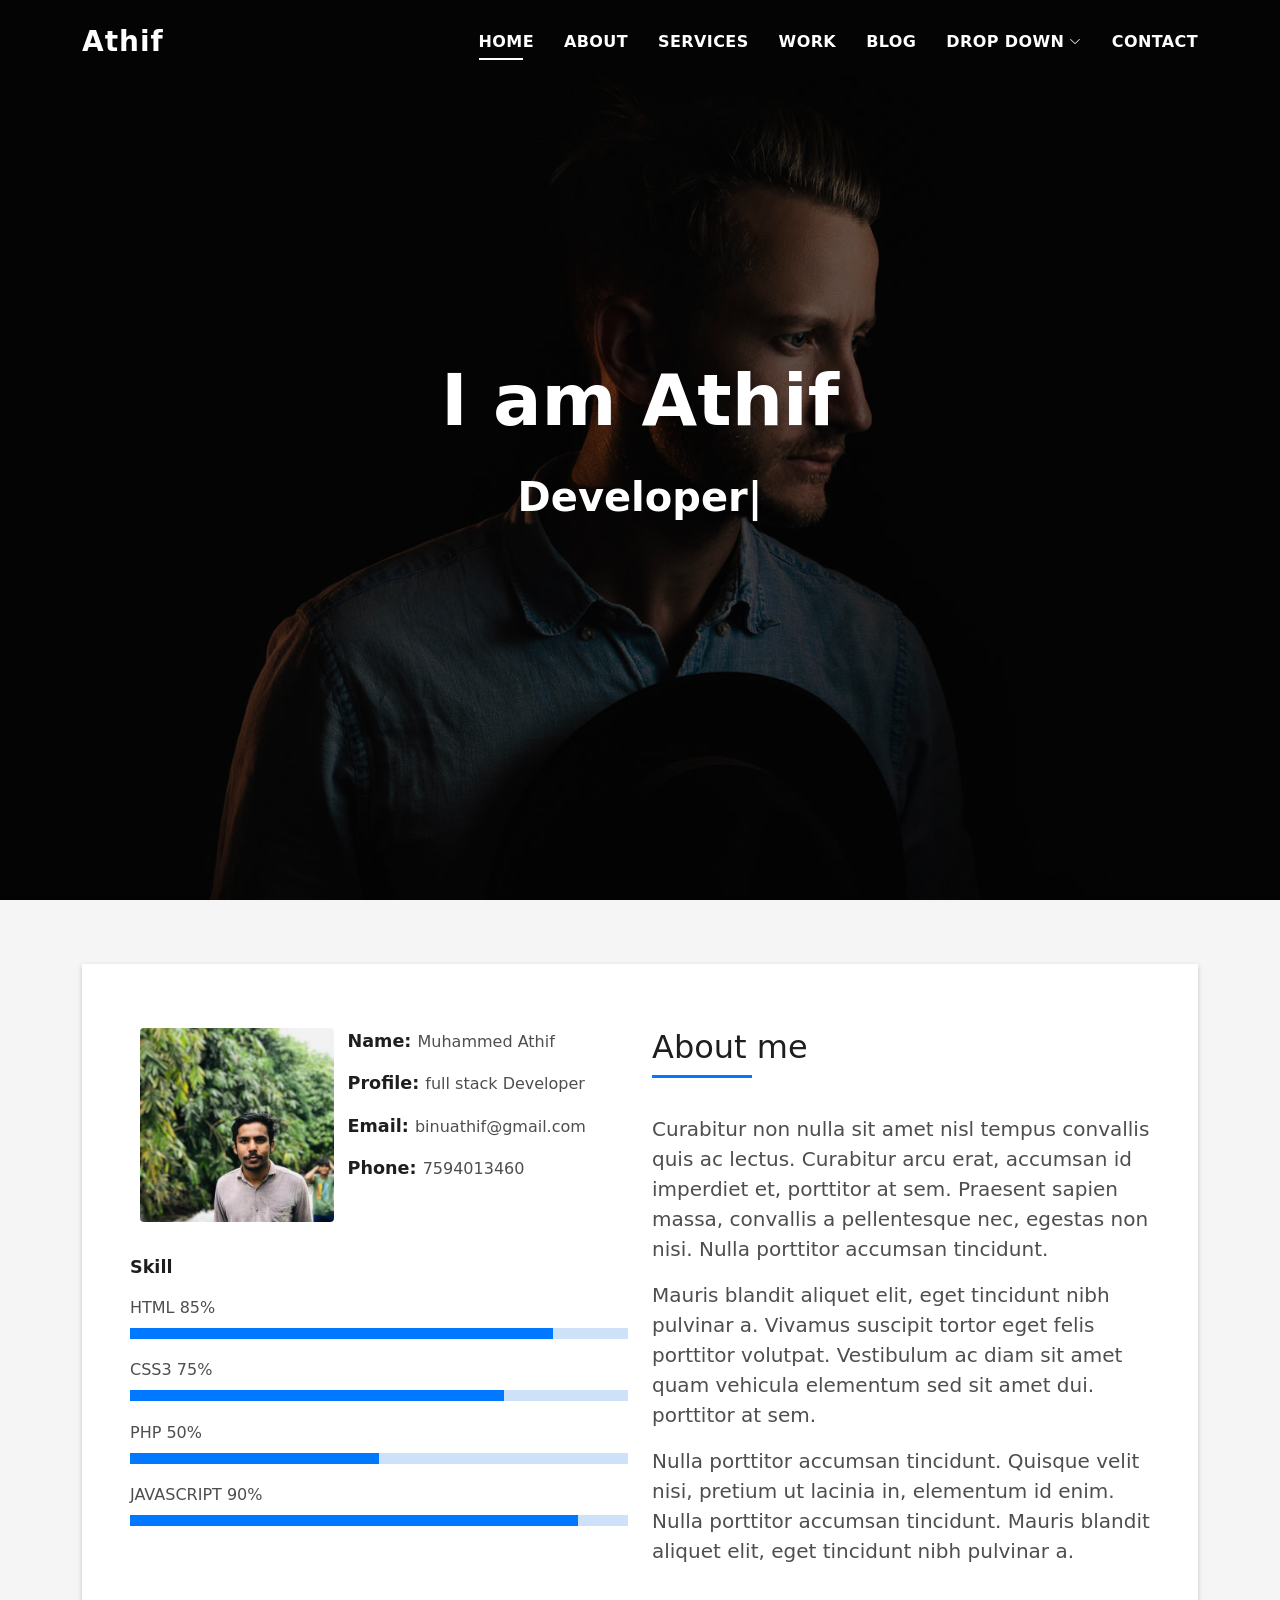
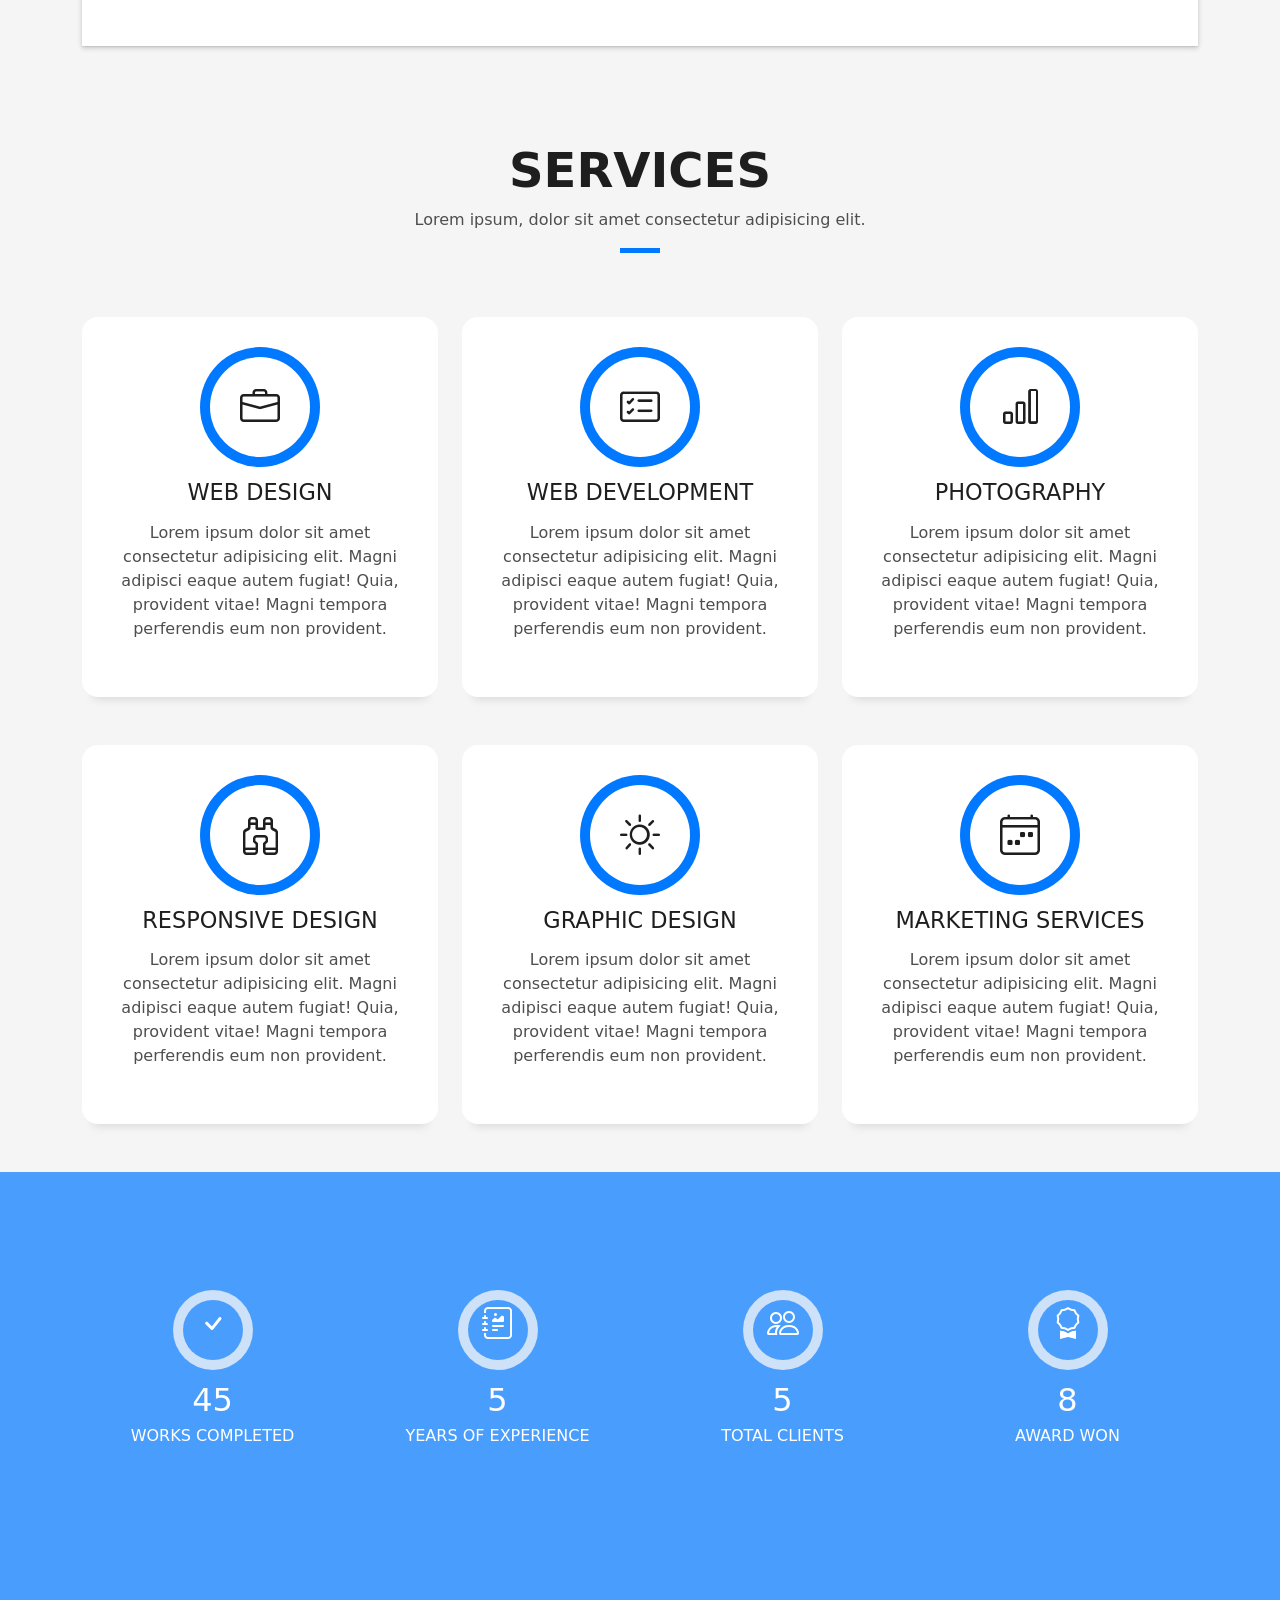
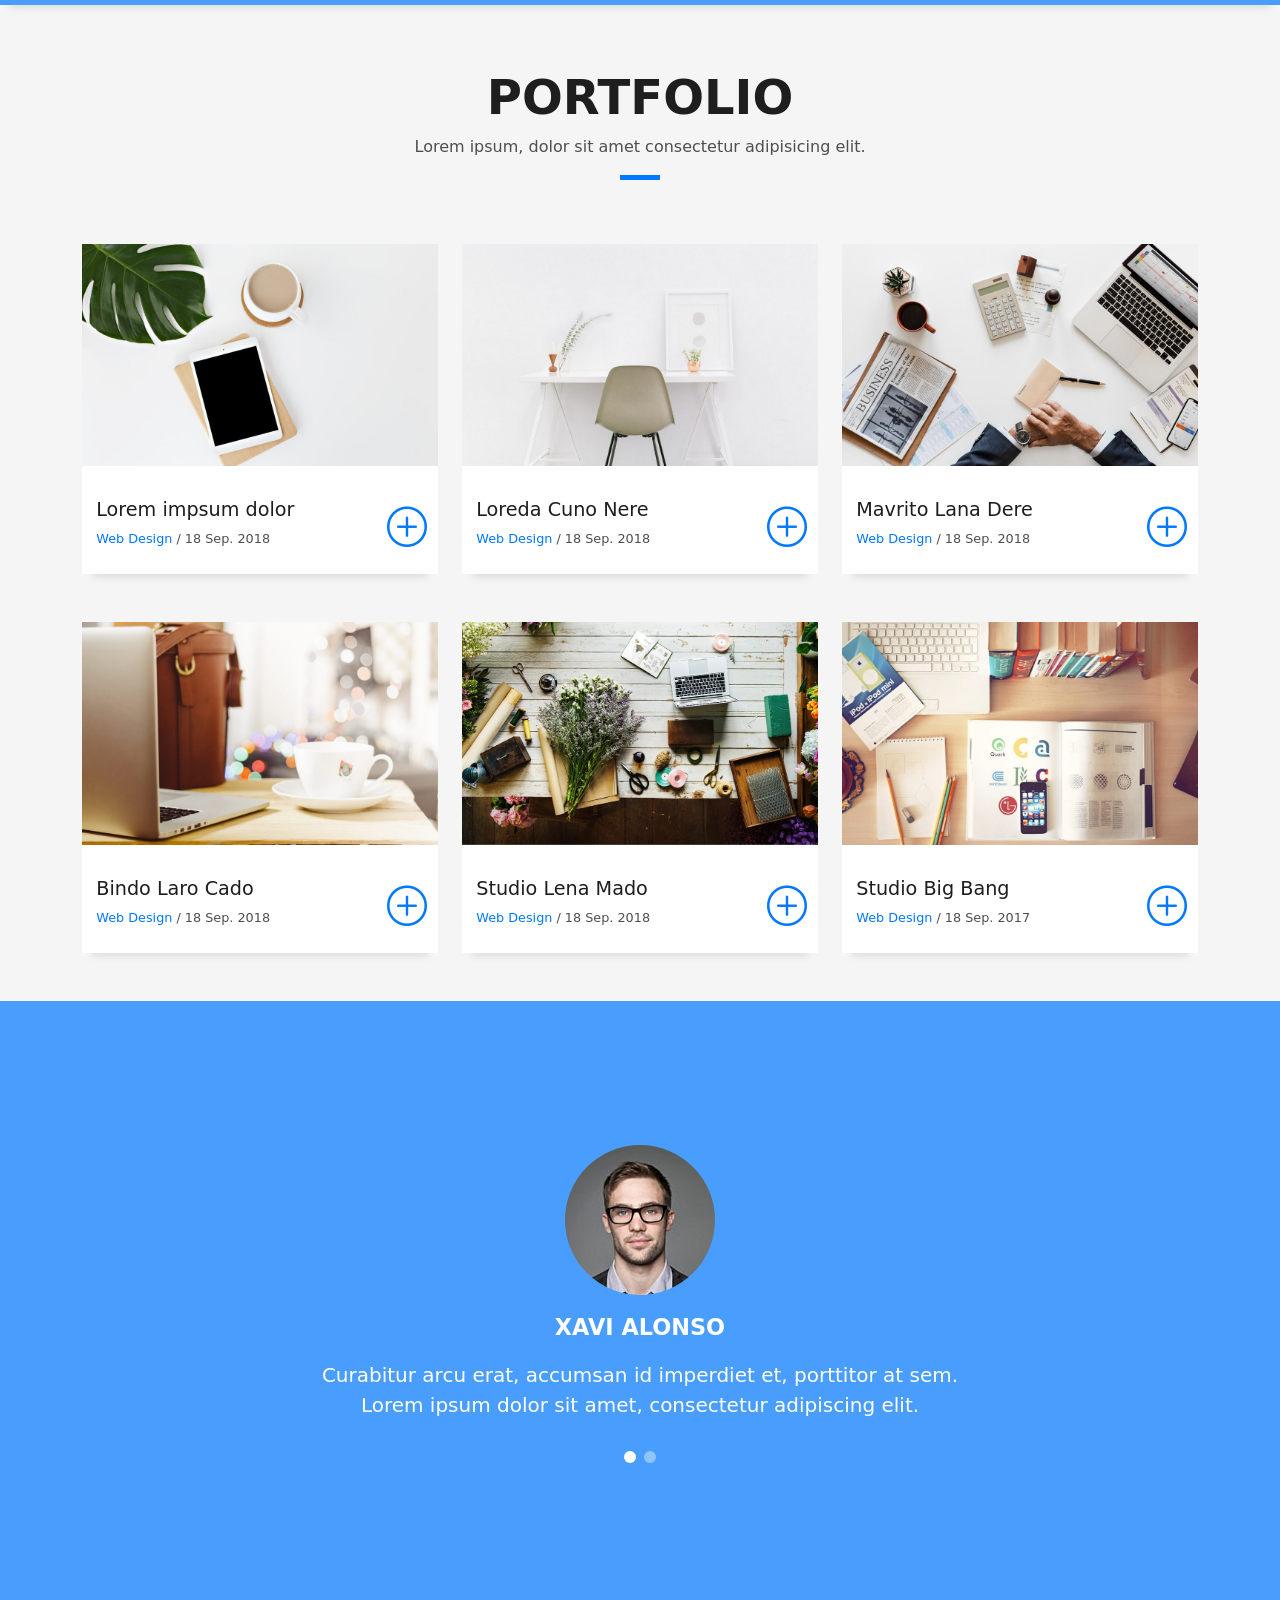
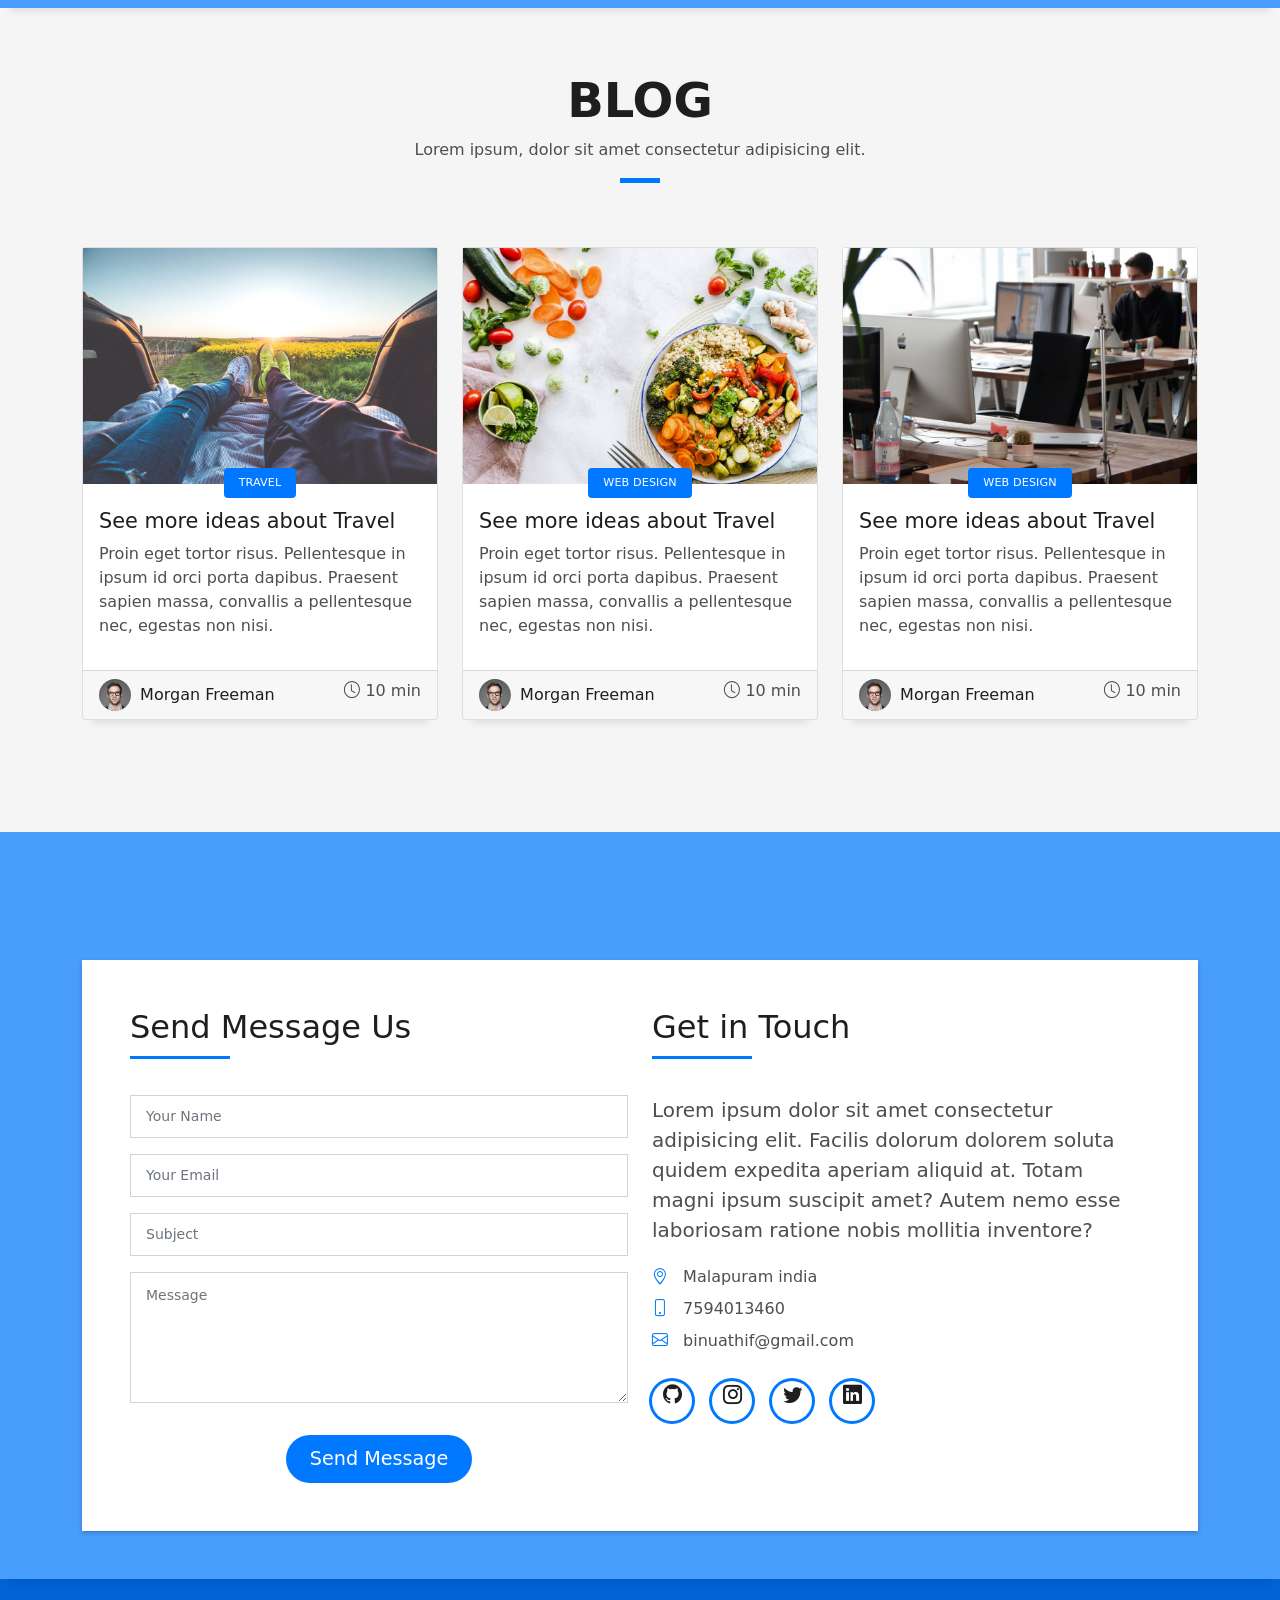
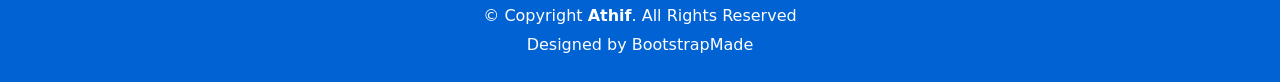
==== index.html @ fdb8916b "text changing" ====
<!DOCTYPE html>
<html lang="en">

<head>
  <meta charset="utf-8">
  <meta content="width=device-width, initial-scale=1.0" name="viewport">

  <title>Muhammed Athif</title>
  <meta content="" name="description">
  <meta content="" name="keywords">

  <!-- Favicons -->
  <link href="assets/img/favicon.png" rel="icon">
  <link href="assets/img/apple-touch-icon.png" rel="apple-touch-icon">

  <!-- Vendor CSS Files -->
  <link href="assets/vendor/bootstrap/css/bootstrap.min.css" rel="stylesheet">
  <link href="assets/vendor/bootstrap-icons/bootstrap-icons.css" rel="stylesheet">
  <link href="assets/vendor/glightbox/css/glightbox.min.css" rel="stylesheet">
  <link href="assets/vendor/swiper/swiper-bundle.min.css" rel="stylesheet">

  <!-- Template Main CSS File -->
  <link href="assets/css/style.css" rel="stylesheet">

  <!-- =======================================================
  * Template Name: DevFolio - v4.5.0
  * Template URL: https://bootstrapmade.com/devfolio-bootstrap-portfolio-html-template/
  * Author: BootstrapMade.com
  * License: https://bootstrapmade.com/license/
  ======================================================== -->
</head>

<body>

  <!-- ======= Header ======= -->
  <header id="header" class="fixed-top">
    <div class="container d-flex align-items-center justify-content-between">

      <h1 class="logo"><a href="index.html">Athif</a></h1>
      <!-- Uncomment below if you prefer to use an image logo -->
      <!-- <a href="index.html" class="logo"><img src="assets/img/logo.png" alt="" class="img-fluid"></a>-->

      <nav id="navbar" class="navbar">
        <ul>
          <li><a class="nav-link scrollto active" href="#hero">Home</a></li>
          <li><a class="nav-link scrollto" href="#about">About</a></li>
          <li><a class="nav-link scrollto" href="#services">Services</a></li>
          <li><a class="nav-link scrollto " href="#work">Work</a></li>
          <li><a class="nav-link scrollto " href="#blog">Blog</a></li>
          <li class="dropdown"><a href="#"><span>Drop Down</span> <i class="bi bi-chevron-down"></i></a>
            <ul>
              <li><a href="#">Drop Down 1</a></li>
              <li class="dropdown"><a href="#"><span>Deep Drop Down</span> <i class="bi bi-chevron-right"></i></a>
                <ul>
                  <li><a href="#">Deep Drop Down 1</a></li>
                  <li><a href="#">Deep Drop Down 2</a></li>
                  <li><a href="#">Deep Drop Down 3</a></li>
                  <li><a href="#">Deep Drop Down 4</a></li>
                  <li><a href="#">Deep Drop Down 5</a></li>
                </ul>
              </li>
              <li><a href="#">Drop Down 2</a></li>
              <li><a href="#">Drop Down 3</a></li>
              <li><a href="#">Drop Down 4</a></li>
            </ul>
          </li>
          <li><a class="nav-link scrollto" href="#contact">Contact</a></li>
        </ul>
        <i class="bi bi-list mobile-nav-toggle"></i>
      </nav><!-- .navbar -->

    </div>
  </header><!-- End Header -->

  <!-- ======= Hero Section ======= -->
  <div id="hero" class="hero route bg-image" style="background-image: url(assets/img/hero-bg.jpg)">
    <div class="overlay-itro"></div>
    <div class="hero-content display-table">
      <div class="table-cell">
        <div class="container">
          <!--<p class="display-6 color-d">Hello, world!</p>-->
          <h1 class="hero-title mb-4">I am Athif</h1>
          <p class="hero-subtitle"><span class="typed" data-typed-items="Developer, creative thinking, Freelancer,startup"></span></p>
          <!-- <p class="pt-3"><a class="btn btn-primary btn js-scroll px-4" href="#about" role="button">Learn More</a></p> -->
        </div>
      </div>
    </div>
  </div><!-- End Hero Section -->

  <main id="main">

    <!-- ======= About Section ======= -->
    <section id="about" class="about-mf sect-pt4 route">
      <div class="container">
        <div class="row">
          <div class="col-sm-12">
            <div class="box-shadow-full">
              <div class="row">
                <div class="col-md-6">
                  <div class="row">
                    <div class="col-sm-6 col-md-5">
                      <div class="about-img">
                        <img src="athif.jfif" class="img-fluid rounded b-shadow-a" alt="">
                      </div>
                    </div>
                    <div class="col-sm-6 col-md-7">
                      <div class="about-info">
                        <p><span class="title-s">Name: </span> <span>Muhammed Athif</span></p>
                        <p><span class="title-s">Profile: </span> <span>full stack Developer</span></p>
                        <p><span class="title-s">Email: </span> <span>binuathif@gmail.com</span></p>
                        <p><span class="title-s">Phone: </span> <span>7594013460</span></p>
                      </div>
                    </div>
                  </div>
                  <div class="skill-mf">
                    <p class="title-s">Skill</p>
                    <span>HTML</span> <span class="pull-right">85%</span>
                    <div class="progress">
                      <div class="progress-bar" role="progressbar" style="width: 85%;" aria-valuenow="85" aria-valuemin="0" aria-valuemax="100"></div>
                    </div>
                    <span>CSS3</span> <span class="pull-right">75%</span>
                    <div class="progress">
                      <div class="progress-bar" role="progressbar" style="width: 75%" aria-valuenow="75" aria-valuemin="0" aria-valuemax="100"></div>
                    </div>
                    <span>PHP</span> <span class="pull-right">50%</span>
                    <div class="progress">
                      <div class="progress-bar" role="progressbar" style="width: 50%" aria-valuenow="50" aria-valuemin="0" aria-valuemax="100"></div>
                    </div>
                    <span>JAVASCRIPT</span> <span class="pull-right">90%</span>
                    <div class="progress">
                      <div class="progress-bar" role="progressbar" style="width: 90%" aria-valuenow="90" aria-valuemin="0" aria-valuemax="100"></div>
                    </div>
                  </div>
                </div>
                <div class="col-md-6">
                  <div class="about-me pt-4 pt-md-0">
                    <div class="title-box-2">
                      <h5 class="title-left">
                        About me
                      </h5>
                    </div>
                    <p class="lead">
                      Curabitur non nulla sit amet nisl tempus convallis quis ac lectus. Curabitur arcu erat, accumsan id
                      imperdiet et, porttitor
                      at sem. Praesent sapien massa, convallis a pellentesque nec, egestas non nisi. Nulla
                      porttitor accumsan tincidunt.
                    </p>
                    <p class="lead">
                      Mauris blandit aliquet elit, eget tincidunt nibh pulvinar a. Vivamus suscipit tortor eget felis
                      porttitor volutpat. Vestibulum
                      ac diam sit amet quam vehicula elementum sed sit amet dui. porttitor at sem.
                    </p>
                    <p class="lead">
                      Nulla porttitor accumsan tincidunt. Quisque velit nisi, pretium ut lacinia in, elementum id enim.
                      Nulla porttitor accumsan
                      tincidunt. Mauris blandit aliquet elit, eget tincidunt nibh pulvinar a.
                    </p>
                  </div>
                </div>
              </div>
            </div>
          </div>
        </div>
      </div>
    </section><!-- End About Section -->

    <!-- ======= Services Section ======= -->
    <section id="services" class="services-mf pt-5 route">
      <div class="container">
        <div class="row">
          <div class="col-sm-12">
            <div class="title-box text-center">
              <h3 class="title-a">
                Services
              </h3>
              <p class="subtitle-a">
                Lorem ipsum, dolor sit amet consectetur adipisicing elit.
              </p>
              <div class="line-mf"></div>
            </div>
          </div>
        </div>
        <div class="row">
          <div class="col-md-4">
            <div class="service-box">
              <div class="service-ico">
                <span class="ico-circle"><i class="bi bi-briefcase"></i></span>
              </div>
              <div class="service-content">
                <h2 class="s-title">Web Design</h2>
                <p class="s-description text-center">
                  Lorem ipsum dolor sit amet consectetur adipisicing elit. Magni adipisci eaque autem fugiat! Quia,
                  provident vitae! Magni
                  tempora perferendis eum non provident.
                </p>
              </div>
            </div>
          </div>
          <div class="col-md-4">
            <div class="service-box">
              <div class="service-ico">
                <span class="ico-circle"><i class="bi bi-card-checklist"></i></span>
              </div>
              <div class="service-content">
                <h2 class="s-title">Web Development</h2>
                <p class="s-description text-center">
                  Lorem ipsum dolor sit amet consectetur adipisicing elit. Magni adipisci eaque autem fugiat! Quia,
                  provident vitae! Magni
                  tempora perferendis eum non provident.
                </p>
              </div>
            </div>
          </div>
          <div class="col-md-4">
            <div class="service-box">
              <div class="service-ico">
                <span class="ico-circle"><i class="bi bi-bar-chart"></i></span>
              </div>
              <div class="service-content">
                <h2 class="s-title">Photography</h2>
                <p class="s-description text-center">
                  Lorem ipsum dolor sit amet consectetur adipisicing elit. Magni adipisci eaque autem fugiat! Quia,
                  provident vitae! Magni
                  tempora perferendis eum non provident.
                </p>
              </div>
            </div>
          </div>
          <div class="col-md-4">
            <div class="service-box">
              <div class="service-ico">
                <span class="ico-circle"><i class="bi bi-binoculars"></i></span>
              </div>
              <div class="service-content">
                <h2 class="s-title">Responsive Design</h2>
                <p class="s-description text-center">
                  Lorem ipsum dolor sit amet consectetur adipisicing elit. Magni adipisci eaque autem fugiat! Quia,
                  provident vitae! Magni
                  tempora perferendis eum non provident.
                </p>
              </div>
            </div>
          </div>
          <div class="col-md-4">
            <div class="service-box">
              <div class="service-ico">
                <span class="ico-circle"><i class="bi bi-brightness-high"></i></span>
              </div>
              <div class="service-content">
                <h2 class="s-title">Graphic Design</h2>
                <p class="s-description text-center">
                  Lorem ipsum dolor sit amet consectetur adipisicing elit. Magni adipisci eaque autem fugiat! Quia,
                  provident vitae! Magni
                  tempora perferendis eum non provident.
                </p>
              </div>
            </div>
          </div>
          <div class="col-md-4">
            <div class="service-box">
              <div class="service-ico">
                <span class="ico-circle"><i class="bi bi-calendar4-week"></i></span>
              </div>
              <div class="service-content">
                <h2 class="s-title">Marketing Services</h2>
                <p class="s-description text-center">
                  Lorem ipsum dolor sit amet consectetur adipisicing elit. Magni adipisci eaque autem fugiat! Quia,
                  provident vitae! Magni
                  tempora perferendis eum non provident.
                </p>
              </div>
            </div>
          </div>
        </div>
      </div>
    </section><!-- End Services Section -->

    <!-- ======= Counter Section ======= -->
    <div class="section-counter paralax-mf bg-image" style="background-image: url(assets/img/counters-bg.jpg)">
      <div class="overlay-mf"></div>
      <div class="container position-relative">
        <div class="row">
          <div class="col-sm-3 col-lg-3">
            <div class="counter-box counter-box pt-4 pt-md-0">
              <div class="counter-ico">
                <span class="ico-circle"><i class="bi bi-check"></i></span>
              </div>
              <div class="counter-num">
                <p data-purecounter-start="0" data-purecounter-end="45" data-purecounter-duration="1" class="counter purecounter"></p>
                <span class="counter-text">WORKS COMPLETED</span>
              </div>
            </div>
          </div>
          <div class="col-sm-3 col-lg-3">
            <div class="counter-box pt-4 pt-md-0">
              <div class="counter-ico">
                <span class="ico-circle"><i class="bi bi-journal-richtext"></i></span>
              </div>
              <div class="counter-num">
                <p data-purecounter-start="0" data-purecounter-end="5" data-purecounter-duration="1" class="counter purecounter"></p>
                <span class="counter-text">YEARS OF EXPERIENCE</span>
              </div>
            </div>
          </div>
          <div class="col-sm-3 col-lg-3">
            <div class="counter-box pt-4 pt-md-0">
              <div class="counter-ico">
                <span class="ico-circle"><i class="bi bi-people"></i></span>
              </div>
              <div class="counter-num">
                <p data-purecounter-start="0" data-purecounter-end="5" data-purecounter-duration="1" class="counter purecounter"></p>
                <span class="counter-text">TOTAL CLIENTS</span>
              </div>
            </div>
          </div>
          <div class="col-sm-3 col-lg-3">
            <div class="counter-box pt-4 pt-md-0">
              <div class="counter-ico">
                <span class="ico-circle"><i class="bi bi-award"></i></span>
              </div>
              <div class="counter-num">
                <p data-purecounter-start="0" data-purecounter-end="8" data-purecounter-duration="1" class="counter purecounter"></p>
                <span class="counter-text">AWARD WON</span>
              </div>
            </div>
          </div>
        </div>
      </div>
    </div><!-- End Counter Section -->

    <!-- ======= Portfolio Section ======= -->
    <section id="work" class="portfolio-mf sect-pt4 route">
      <div class="container">
        <div class="row">
          <div class="col-sm-12">
            <div class="title-box text-center">
              <h3 class="title-a">
                Portfolio
              </h3>
              <p class="subtitle-a">
                Lorem ipsum, dolor sit amet consectetur adipisicing elit.
              </p>
              <div class="line-mf"></div>
            </div>
          </div>
        </div>
        <div class="row">
          <div class="col-md-4">
            <div class="work-box">
              <a href="assets/img/work-1.jpg" data-gallery="portfolioGallery" class="portfolio-lightbox">
                <div class="work-img">
                  <img src="assets/img/work-1.jpg" alt="" class="img-fluid">
                </div>
              </a>
              <div class="work-content">
                <div class="row">
                  <div class="col-sm-8">
                    <h2 class="w-title">Lorem impsum dolor</h2>
                    <div class="w-more">
                      <span class="w-ctegory">Web Design</span> / <span class="w-date">18 Sep. 2018</span>
                    </div>
                  </div>
                  <div class="col-sm-4">
                    <div class="w-like">
                      <a href="portfolio-details.html"> <span class="bi bi-plus-circle"></span></a>
                    </div>
                  </div>
                </div>
              </div>
            </div>
          </div>
          <div class="col-md-4">
            <div class="work-box">
              <a href="assets/img/work-2.jpg" data-gallery="portfolioGallery" class="portfolio-lightbox">
                <div class="work-img">
                  <img src="assets/img/work-2.jpg" alt="" class="img-fluid">
                </div>
              </a>
              <div class="work-content">
                <div class="row">
                  <div class="col-sm-8">
                    <h2 class="w-title">Loreda Cuno Nere</h2>
                    <div class="w-more">
                      <span class="w-ctegory">Web Design</span> / <span class="w-date">18 Sep. 2018</span>
                    </div>
                  </div>
                  <div class="col-sm-4">
                    <div class="w-like">
                      <a href="portfolio-details.html"> <span class="bi bi-plus-circle"></span></a>
                    </div>
                  </div>
                </div>
              </div>
            </div>
          </div>
          <div class="col-md-4">
            <div class="work-box">
              <a href="assets/img/work-3.jpg" data-gallery="portfolioGallery" class="portfolio-lightbox">
                <div class="work-img">
                  <img src="assets/img/work-3.jpg" alt="" class="img-fluid">
                </div>
              </a>
              <div class="work-content">
                <div class="row">
                  <div class="col-sm-8">
                    <h2 class="w-title">Mavrito Lana Dere</h2>
                    <div class="w-more">
                      <span class="w-ctegory">Web Design</span> / <span class="w-date">18 Sep. 2018</span>
                    </div>
                  </div>
                  <div class="col-sm-4">
                    <div class="w-like">
                      <a href="portfolio-details.html"> <span class="bi bi-plus-circle"></span></a>
                    </div>
                  </div>
                </div>
              </div>
            </div>
          </div>
          <div class="col-md-4">
            <div class="work-box">
              <a href="assets/img/work-4.jpg" data-gallery="portfolioGallery" class="portfolio-lightbox">
                <div class="work-img">
                  <img src="assets/img/work-4.jpg" alt="" class="img-fluid">
                </div>
              </a>
              <div class="work-content">
                <div class="row">
                  <div class="col-sm-8">
                    <h2 class="w-title">Bindo Laro Cado</h2>
                    <div class="w-more">
                      <span class="w-ctegory">Web Design</span> / <span class="w-date">18 Sep. 2018</span>
                    </div>
                  </div>
                  <div class="col-sm-4">
                    <div class="w-like">
                      <a href="portfolio-details.html"> <span class="bi bi-plus-circle"></span></a>
                    </div>
                  </div>
                </div>
              </div>
            </div>
          </div>
          <div class="col-md-4">
            <div class="work-box">
              <a href="assets/img/work-5.jpg" data-gallery="portfolioGallery" class="portfolio-lightbox">
                <div class="work-img">
                  <img src="assets/img/work-5.jpg" alt="" class="img-fluid">
                </div>
              </a>
              <div class="work-content">
                <div class="row">
                  <div class="col-sm-8">
                    <h2 class="w-title">Studio Lena Mado</h2>
                    <div class="w-more">
                      <span class="w-ctegory">Web Design</span> / <span class="w-date">18 Sep. 2018</span>
                    </div>
                  </div>
                  <div class="col-sm-4">
                    <div class="w-like">
                      <a href="portfolio-details.html"> <span class="bi bi-plus-circle"></span></a>
                    </div>
                  </div>
                </div>
              </div>
            </div>
          </div>
          <div class="col-md-4">
            <div class="work-box">
              <a href="assets/img/work-6.jpg" data-gallery="portfolioGallery" class="portfolio-lightbox">
                <div class="work-img">
                  <img src="assets/img/work-6.jpg" alt="" class="img-fluid">
                </div>
              </a>
              <div class="work-content">
                <div class="row">
                  <div class="col-sm-8">
                    <h2 class="w-title">Studio Big Bang</h2>
                    <div class="w-more">
                      <span class="w-ctegory">Web Design</span> / <span class="w-date">18 Sep. 2017</span>
                    </div>
                  </div>
                  <div class="col-sm-4">
                    <div class="w-like">
                      <a href="portfolio-details.html"> <span class="bi bi-plus-circle"></span></a>
                    </div>
                  </div>
                </div>
              </div>
            </div>
          </div>

        </div>
      </div>
    </section><!-- End Portfolio Section -->

    <!-- ======= Testimonials Section ======= -->
    <div class="testimonials paralax-mf bg-image" style="background-image: url(assets/img/overlay-bg.jpg)">
      <div class="overlay-mf"></div>
      <div class="container">
        <div class="row">
          <div class="col-md-12">

            <div class="testimonials-slider swiper" data-aos="fade-up" data-aos-delay="100">
              <div class="swiper-wrapper">

                <div class="swiper-slide">
                  <div class="testimonial-box">
                    <div class="author-test">
                      <img src="assets/img/testimonial-2.jpg" alt="" class="rounded-circle b-shadow-a">
                      <span class="author">Xavi Alonso</span>
                    </div>
                    <div class="content-test">
                      <p class="description lead">
                        Curabitur arcu erat, accumsan id imperdiet et, porttitor at sem. Lorem ipsum dolor sit amet,
                        consectetur adipiscing elit.
                      </p>
                    </div>
                  </div>
                </div><!-- End testimonial item -->

                <div class="swiper-slide">
                  <div class="testimonial-box">
                    <div class="author-test">
                      <img src="assets/img/testimonial-4.jpg" alt="" class="rounded-circle b-shadow-a">
                      <span class="author">Marta Socrate</span>
                    </div>
                    <div class="content-test">
                      <p class="description lead">
                        Curabitur arcu erat, accumsan id imperdiet et, porttitor at sem. Lorem ipsum dolor sit amet,
                        consectetur adipiscing elit.
                      </p>
                    </div>
                  </div>
                </div><!-- End testimonial item -->
              </div>
              <div class="swiper-pagination"></div>
            </div>

            <!-- <div id="testimonial-mf" class="owl-carousel owl-theme">
          
        </div> -->
          </div>
        </div>
      </div>
    </div><!-- End Testimonials Section -->

    <!-- ======= Blog Section ======= -->
    <section id="blog" class="blog-mf sect-pt4 route">
      <div class="container">
        <div class="row">
          <div class="col-sm-12">
            <div class="title-box text-center">
              <h3 class="title-a">
                Blog
              </h3>
              <p class="subtitle-a">
                Lorem ipsum, dolor sit amet consectetur adipisicing elit.
              </p>
              <div class="line-mf"></div>
            </div>
          </div>
        </div>
        <div class="row">
          <div class="col-md-4">
            <div class="card card-blog">
              <div class="card-img">
                <a href="blog-single.html"><img src="assets/img/post-1.jpg" alt="" class="img-fluid"></a>
              </div>
              <div class="card-body">
                <div class="card-category-box">
                  <div class="card-category">
                    <h6 class="category">Travel</h6>
                  </div>
                </div>
                <h3 class="card-title"><a href="blog-single.html">See more ideas about Travel</a></h3>
                <p class="card-description">
                  Proin eget tortor risus. Pellentesque in ipsum id orci porta dapibus. Praesent sapien massa, convallis
                  a pellentesque nec,
                  egestas non nisi.
                </p>
              </div>
              <div class="card-footer">
                <div class="post-author">
                  <a href="#">
                    <img src="assets/img/testimonial-2.jpg" alt="" class="avatar rounded-circle">
                    <span class="author">Morgan Freeman</span>
                  </a>
                </div>
                <div class="post-date">
                  <span class="bi bi-clock"></span> 10 min
                </div>
              </div>
            </div>
          </div>
          <div class="col-md-4">
            <div class="card card-blog">
              <div class="card-img">
                <a href="blog-single.html"><img src="assets/img/post-2.jpg" alt="" class="img-fluid"></a>
              </div>
              <div class="card-body">
                <div class="card-category-box">
                  <div class="card-category">
                    <h6 class="category">Web Design</h6>
                  </div>
                </div>
                <h3 class="card-title"><a href="blog-single.html">See more ideas about Travel</a></h3>
                <p class="card-description">
                  Proin eget tortor risus. Pellentesque in ipsum id orci porta dapibus. Praesent sapien massa, convallis
                  a pellentesque nec,
                  egestas non nisi.
                </p>
              </div>
              <div class="card-footer">
                <div class="post-author">
                  <a href="#">
                    <img src="assets/img/testimonial-2.jpg" alt="" class="avatar rounded-circle">
                    <span class="author">Morgan Freeman</span>
                  </a>
                </div>
                <div class="post-date">
                  <span class="bi bi-clock"></span> 10 min
                </div>
              </div>
            </div>
          </div>
          <div class="col-md-4">
            <div class="card card-blog">
              <div class="card-img">
                <a href="blog-single.html"><img src="assets/img/post-3.jpg" alt="" class="img-fluid"></a>
              </div>
              <div class="card-body">
                <div class="card-category-box">
                  <div class="card-category">
                    <h6 class="category">Web Design</h6>
                  </div>
                </div>
                <h3 class="card-title"><a href="blog-single.html">See more ideas about Travel</a></h3>
                <p class="card-description">
                  Proin eget tortor risus. Pellentesque in ipsum id orci porta dapibus. Praesent sapien massa, convallis
                  a pellentesque nec,
                  egestas non nisi.
                </p>
              </div>
              <div class="card-footer">
                <div class="post-author">
                  <a href="#">
                    <img src="assets/img/testimonial-2.jpg" alt="" class="avatar rounded-circle">
                    <span class="author">Morgan Freeman</span>
                  </a>
                </div>
                <div class="post-date">
                  <span class="bi bi-clock"></span> 10 min
                </div>
              </div>
            </div>
          </div>
        </div>
      </div>
    </section><!-- End Blog Section -->

    <!-- ======= Contact Section ======= -->
    <section id="contact" class="paralax-mf footer-paralax bg-image sect-mt4 route" style="background-image: url(assets/img/overlay-bg.jpg)">
      <div class="overlay-mf"></div>
      <div class="container">
        <div class="row">
          <div class="col-sm-12">
            <div class="contact-mf">
              <div id="contact" class="box-shadow-full">
                <div class="row">
                  <div class="col-md-6">
                    <div class="title-box-2">
                      <h5 class="title-left">
                        Send Message Us
                      </h5>
                    </div>
                    <div>
                      <form action="forms/contact.php" method="post" role="form" class="php-email-form">
                        <div class="row">
                          <div class="col-md-12 mb-3">
                            <div class="form-group">
                              <input type="text" name="name" class="form-control" id="name" placeholder="Your Name" required>
                            </div>
                          </div>
                          <div class="col-md-12 mb-3">
                            <div class="form-group">
                              <input type="email" class="form-control" name="email" id="email" placeholder="Your Email" required>
                            </div>
                          </div>
                          <div class="col-md-12 mb-3">
                            <div class="form-group">
                              <input type="text" class="form-control" name="subject" id="subject" placeholder="Subject" required>
                            </div>
                          </div>
                          <div class="col-md-12">
                            <div class="form-group">
                              <textarea class="form-control" name="message" rows="5" placeholder="Message" required></textarea>
                            </div>
                          </div>
                          <div class="col-md-12 text-center my-3">
                            <div class="loading">Loading</div>
                            <div class="error-message"></div>
                            <div class="sent-message">Your message has been sent. Thank you!</div>
                          </div>
                          <div class="col-md-12 text-center">
                            <button type="submit" class="button button-a button-big button-rouded">Send Message</button>
                          </div>
                        </div>
                      </form>
                    </div>
                  </div>
                  <div class="col-md-6">
                    <div class="title-box-2 pt-4 pt-md-0">
                      <h5 class="title-left">
                        Get in Touch
                      </h5>
                    </div>
                    <div class="more-info">
                      <p class="lead">
                        Lorem ipsum dolor sit amet consectetur adipisicing elit. Facilis dolorum dolorem soluta quidem
                        expedita aperiam aliquid at.
                        Totam magni ipsum suscipit amet? Autem nemo esse laboriosam ratione nobis
                        mollitia inventore?
                      </p>
                      <ul class="list-ico">
                        <li><span class="bi bi-geo-alt"></span> Malapuram india</li>
                        <li><span class="bi bi-phone"></span> 7594013460</li>
                        <li><span class="bi bi-envelope"></span> binuathif@gmail.com</li>
                      </ul>
                    </div>
                    <div class="socials">
                      <ul>
                        <li><a href="https://github.com/athifbinu"><span class="ico-circle"><i class="bi bi-github"></i></span></a></li>
                        <li><a href=""><span class="ico-circle"><i class="bi bi-instagram"></i></span></a></li>
                        <li><a href=""><span class="ico-circle"><i class="bi bi-twitter"></i></span></a></li>
                        <li><a href="https://www.linkedin.com/in/athif-binu-93a249214/"><span class="ico-circle"><i class="bi bi-linkedin"></i></span></a></li>
                      </ul>
                    </div>
                  </div>
                </div>
              </div>
            </div>
          </div>
        </div>
      </div>
    </section><!-- End Contact Section -->

  </main><!-- End #main -->

  <!-- ======= Footer ======= -->
  <footer>
    <div class="container">
      <div class="row">
        <div class="col-sm-12">
          <div class="copyright-box">
            <p class="copyright">&copy; Copyright <strong>Athif</strong>. All Rights Reserved</p>
            <div class="credits">
              <!--
              All the links in the footer should remain intact.
              You can delete the links only if you purchased the pro version.
              Licensing information: https://bootstrapmade.com/license/
              Purchase the pro version with working PHP/AJAX contact form: https://bootstrapmade.com/buy/?theme=DevFolio
            -->
              Designed by <a href="https://bootstrapmade.com/">BootstrapMade</a>
            </div>
          </div>
        </div>
      </div>
    </div>
  </footer><!-- End  Footer -->

  <div id="preloader"></div>
  <a href="#" class="back-to-top d-flex align-items-center justify-content-center"><i class="bi bi-arrow-up-short"></i></a>

  <!-- Vendor JS Files -->
  <script src="assets/vendor/bootstrap/js/bootstrap.bundle.min.js"></script>
  <script src="assets/vendor/glightbox/js/glightbox.min.js"></script>
  <script src="assets/vendor/php-email-form/validate.js"></script>
  <script src="assets/vendor/purecounter/purecounter.js"></script>
  <script src="assets/vendor/swiper/swiper-bundle.min.js"></script>
  <script src="assets/vendor/typed.js/typed.min.js"></script>

  <!-- Template Main JS File -->
  <script src="assets/js/main.js"></script>

</body>

</html>
---- assets/css/style.css ----
/**
* Template Name: DevFolio - v4.5.0
* Template URL: https://bootstrapmade.com/devfolio-bootstrap-portfolio-html-template/
* Author: BootstrapMade.com
* License: https://bootstrapmade.com/license/
*/

/*--------------------------------------------------------------
# General
--------------------------------------------------------------*/
body {
  background-color: #f5f5f5;
  color: #4e4e4e;
}

h1,
h2,
h3,
h4,
h5,
h6 {
  color: #1e1e1e;
}

a {
  color: #1e1e1e;
  text-decoration: none;
  transition: all 0.5s ease-in-out;
}
a:hover {
  color: #0078ff;
  text-decoration: none;
  transition: all 0.5s ease-in-out;
}

.p-r {
  position: relative;
}

.color-a {
  text-decoration: none;
  color: #0078ff;
}

.color-d {
  color: #f5f5f5;
}

.color-text-a {
  text-decoration: none;
  color: #4e4e4e;
}

.box-shadow, .card-blog, .work-box, .service-box, .paralax-mf {
  box-shadow: 0 13px 8px -10px rgba(0, 0, 0, 0.1);
}

.box-shadow-a, .button:hover {
  text-decoration: none;
  box-shadow: 0 0 0 4px #cde1f8;
}

.display-5 {
  font-size: 2.5rem;
  font-weight: 300;
  line-height: 1.1;
}

.display-6 {
  font-size: 2rem;
  font-weight: 300;
  line-height: 1.1;
}

.avatar {
  width: 32px;
  height: 32px;
  margin-right: 4px;
  overflow: hidden;
}

.bg-image {
  background-repeat: no-repeat;
  background-attachment: fixed;
  background-size: cover;
  background-position: center center;
}
@media (max-width: 1024px) {
  .bg-image {
    background-attachment: scroll;
  }
}

.overlay-mf {
  background-color: #0078ff;
}

.overlay-mf {
  position: absolute;
  top: 0;
  left: 0px;
  padding: 0;
  height: 100%;
  width: 100%;
  opacity: 0.7;
}

.paralax-mf {
  position: relative;
  padding: 8rem 0;
}

.display-table {
  width: 100%;
  height: 100%;
  display: table;
}

.table-cell {
  display: table-cell;
  vertical-align: middle;
}

/*--/ Sections /--*/
.sect-4 {
  padding: 4rem 0;
}

.sect-pt4 {
  padding-top: 4rem;
}

.sect-mt4 {
  margin-top: 4rem;
}

/*--/ Title s /--*/
.title-s {
  font-weight: 600;
  color: #1e1e1e;
  font-size: 1.1rem;
}

/*--/ Title A /--*/
.title-box {
  margin-bottom: 4rem;
}

.title-a {
  text-decoration: none;
  font-size: 3rem;
  font-weight: bold;
  text-transform: uppercase;
}

.subtitle-a {
  text-decoration: none;
  color: #4e4e4e;
}

.line-mf {
  width: 40px;
  height: 5px;
  background-color: #0078ff;
  margin: 0 auto;
}

/*--/ Title Left /--*/
.title-box-2 {
  margin-bottom: 3rem;
}

.title-left {
  font-size: 2rem;
  position: relative;
}
.title-left:before {
  content: "";
  position: absolute;
  height: 3px;
  background-color: #0078ff;
  width: 100px;
  bottom: -12px;
}

/*------/ Box /------*/
.box-pl2 {
  padding-left: 2rem;
}

.box-shadow-full {
  padding: 3rem 1.25rem;
  position: relative;
  background-color: #fff;
  margin-bottom: 3rem;
  z-index: 2;
  box-shadow: 0 1px 1px 0 rgba(0, 0, 0, 0.06), 0 2px 5px 0 rgba(0, 0, 0, 0.2);
}
@media (min-width: 768px) {
  .box-shadow-full {
    padding: 3rem;
  }
}

/*------/ Socials /------*/
.socials {
  padding: 1.5rem 0;
}
.socials ul li {
  display: inline-block;
}
.socials .ico-circle {
  height: 40px;
  width: 40px;
  font-size: 1.2rem;
  border-radius: 50%;
  line-height: 1.6;
  margin: 0 15px 0 0;
  box-shadow: 0 0 0 3px #0078ff;
  transition: all 500ms ease;
}
.socials .ico-circle:hover {
  background-color: #0078ff;
  color: #fff;
  box-shadow: 0 0 0 3px #cde1f8;
  transition: all 500ms ease;
}

/*------/ Ul resect /------*/
.ul-resect, .widget-tags ul, .widget-sidebar .list-sidebar, .box-comments .list-comments, .blog-wrapper .post-meta ul, .list-ico, .socials ul {
  list-style: none;
  padding-left: 0;
  margin-bottom: 0;
}

.list-ico {
  line-height: 2;
}
.list-ico span {
  color: #0078ff;
  margin-right: 10px;
}

/*------/ Ico Circle /------*/
.ico-circle {
  height: 100px;
  width: 100px;
  font-size: 2rem;
  border-radius: 50%;
  line-height: 1.55;
  margin: 0 auto;
  text-align: center;
  box-shadow: 0 0 0 10px #0078ff;
  display: block;
}

/*------/ Owl Carousel /------*/
.owl-theme .owl-dots {
  text-align: center;
  margin-top: 18px;
}
.owl-theme .owl-dots .owl-dot {
  display: inline-block;
}
.owl-theme .owl-dots .owl-dot span {
  width: 18px;
  height: 7px;
  margin: 5px 5px;
  background: #cde1f8;
  border: 0px solid #cde1f8;
  display: block;
  transition: all 0.6s ease-in-out;
  cursor: pointer;
}
.owl-theme .owl-dots .owl-dot:hover span {
  background-color: #cde1f8;
}
.owl-theme .owl-dots .owl-dot.active span {
  background-color: #1B1B1B;
  width: 25px;
}

/*--/ Scrolltop s /--*/
.scrolltop-mf {
  position: relative;
  display: none;
}
.scrolltop-mf span {
  z-index: 999;
  position: fixed;
  width: 42px;
  height: 42px;
  background-color: #0078ff;
  opacity: 0.7;
  font-size: 1.6rem;
  line-height: 1.5;
  text-align: center;
  color: #fff;
  top: auto;
  left: auto;
  right: 30px;
  bottom: 50px;
  cursor: pointer;
  border-radius: 50%;
}

/*--------------------------------------------------------------
# Back to top button
--------------------------------------------------------------*/
.back-to-top {
  position: fixed;
  visibility: hidden;
  opacity: 0;
  right: 15px;
  bottom: 15px;
  z-index: 996;
  background: #0078ff;
  width: 40px;
  height: 40px;
  border-radius: 50px;
  transition: all 0.4s;
}
.back-to-top i {
  font-size: 28px;
  color: #fff;
  line-height: 0;
}
.back-to-top:hover {
  background: #298eff;
  color: #fff;
}
.back-to-top.active {
  visibility: visible;
  opacity: 1;
}

/*------/ Prelaoder /------*/
#preloader {
  position: fixed;
  top: 0;
  left: 0;
  right: 0;
  bottom: 0;
  z-index: 9999;
  overflow: hidden;
  background: #fff;
}

#preloader:before {
  content: "";
  position: fixed;
  top: calc(50% - 30px);
  left: calc(50% - 30px);
  border: 6px solid #f2f2f2;
  border-top: 6px solid #0078ff;
  border-radius: 50%;
  width: 60px;
  height: 60px;
  -webkit-animation: animate-preloader 1s linear infinite;
  animation: animate-preloader 1s linear infinite;
}

@-webkit-keyframes animate-preloader {
  0% {
    transform: rotate(0deg);
  }
  100% {
    transform: rotate(360deg);
  }
}

@keyframes animate-preloader {
  0% {
    transform: rotate(0deg);
  }
  100% {
    transform: rotate(360deg);
  }
}
/*------/ Button /------*/
.button {
  display: inline-block;
  padding: 0.3rem 0.6rem;
  text-align: center;
  vertical-align: middle;
  -webkit-user-select: none;
  -moz-user-select: none;
  user-select: none;
  font-size: 1rem;
  border-radius: 0.3rem;
  border: 1px solid transparent;
  transition: all 500ms ease;
  cursor: pointer;
}
.button:focus {
  outline: 0;
}
.button:hover {
  background-color: #0062d3;
  color: #fff;
  transition: all 500ms ease;
}

.button-a {
  text-decoration: none;
  background-color: #0078ff;
  color: #fff;
  border-color: #cde1f8;
}

.button-big {
  padding: 0.9rem 2.3rem;
  font-size: 1.2rem;
}

.button-rouded {
  border-radius: 5rem;
}

.btn-lg {
  padding: 0.5rem 1rem;
  font-size: 1.25rem;
  line-height: 1.5;
  border-radius: 0.3rem;
}

/*--------------------------------------------------------------
# Header
--------------------------------------------------------------*/
#header {
  transition: all 0.5s;
  z-index: 997;
  padding: 20px 0;
}
#header .logo {
  font-size: 28px;
  margin: 0;
  padding: 0;
  font-weight: 600;
  letter-spacing: 1px;
}
#header .logo a {
  color: #fff;
}
#header .logo img {
  max-height: 40px;
}
#header.header-scrolled {
  background: rgba(0, 0, 0, 0.9);
  padding: 12px 0;
}

/*--------------------------------------------------------------
# Navigation Menu
--------------------------------------------------------------*/
/**
* Desktop Navigation 
*/
.navbar {
  padding: 0;
}
.navbar ul {
  margin: 0;
  padding: 0;
  display: flex;
  list-style: none;
  align-items: center;
}
.navbar li {
  position: relative;
}
.navbar > ul > li {
  white-space: nowrap;
  padding: 10px 0 10px 30px;
}
.navbar a, .navbar a:focus {
  display: flex;
  align-items: center;
  justify-content: space-between;
  color: #fff;
  font-size: 16px;
  font-weight: 600;
  padding: 0;
  white-space: nowrap;
  transition: 0.3s;
  letter-spacing: 0.4px;
  position: relative;
  text-transform: uppercase;
}
.navbar a i, .navbar a:focus i {
  font-size: 12px;
  line-height: 0;
  margin-left: 5px;
}
.navbar > ul > li > a:before {
  content: "";
  position: absolute;
  width: 100%;
  height: 2px;
  bottom: -6px;
  left: 0;
  width: 0;
  background-color: #fff;
  visibility: hidden;
  transition: all 0.3s ease-in-out 0s;
}
.navbar a:hover:before, .navbar li:hover > a:before, .navbar .active:before {
  visibility: visible;
  width: 80%;
}
.navbar a:hover, .navbar .active, .navbar .active:focus, .navbar li:hover > a {
  color: #fff;
}
.navbar .dropdown ul {
  display: block;
  position: absolute;
  left: 30px;
  top: calc(100% + 30px);
  margin: 0;
  padding: 10px 0;
  z-index: 99;
  opacity: 0;
  visibility: hidden;
  background: #fff;
  box-shadow: 0px 0px 30px rgba(127, 137, 161, 0.25);
  transition: 0.3s;
}
.navbar .dropdown ul li {
  min-width: 200px;
}
.navbar .dropdown ul a {
  padding: 10px 20px;
  font-size: 14px;
  text-transform: none;
  color: #4e4e4e;
}
.navbar .dropdown ul a i {
  font-size: 12px;
}
.navbar .dropdown ul a:hover, .navbar .dropdown ul .active:hover, .navbar .dropdown ul li:hover > a {
  color: #0078ff;
}
.navbar .dropdown:hover > ul {
  opacity: 1;
  top: 100%;
  visibility: visible;
}
.navbar .dropdown .dropdown ul {
  top: 0;
  left: calc(100% - 30px);
  visibility: hidden;
}
.navbar .dropdown .dropdown:hover > ul {
  opacity: 1;
  top: 0;
  left: 100%;
  visibility: visible;
}
@media (max-width: 1366px) {
  .navbar .dropdown .dropdown ul {
    left: -90%;
  }
  .navbar .dropdown .dropdown:hover > ul {
    left: -100%;
  }
}

/**
* Mobile Navigation 
*/
.mobile-nav-toggle {
  color: #fff;
  font-size: 28px;
  cursor: pointer;
  display: none;
  line-height: 0;
  transition: 0.5s;
}

@media (max-width: 991px) {
  .mobile-nav-toggle {
    display: block;
  }

  .navbar ul {
    display: none;
  }
}
.navbar-mobile {
  position: fixed;
  overflow: hidden;
  top: 0;
  right: 0;
  left: 0;
  bottom: 0;
  background: rgba(78, 78, 78, 0.9);
  transition: 0.3s;
  z-index: 999;
}
.navbar-mobile .mobile-nav-toggle {
  position: absolute;
  top: 15px;
  right: 15px;
}
.navbar-mobile ul {
  display: block;
  position: absolute;
  top: 55px;
  right: 15px;
  bottom: 15px;
  left: 15px;
  padding: 10px 0;
  background-color: #fff;
  overflow-y: auto;
  transition: 0.3s;
}
.navbar-mobile > ul > li {
  padding: 0;
}
.navbar-mobile a:hover:before, .navbar-mobile li:hover > a:before, .navbar-mobile .active:before {
  visibility: hidden;
}
.navbar-mobile a, .navbar-mobile a:focus {
  padding: 10px 20px;
  font-size: 15px;
  color: #4e4e4e;
}
.navbar-mobile a:hover, .navbar-mobile .active, .navbar-mobile li:hover > a {
  color: #0078ff;
}
.navbar-mobile .getstarted, .navbar-mobile .getstarted:focus {
  margin: 15px;
}
.navbar-mobile .dropdown ul {
  position: static;
  display: none;
  margin: 10px 20px;
  padding: 10px 0;
  z-index: 99;
  opacity: 1;
  visibility: visible;
  background: #fff;
  box-shadow: 0px 0px 30px rgba(127, 137, 161, 0.25);
}
.navbar-mobile .dropdown ul li {
  min-width: 200px;
}
.navbar-mobile .dropdown ul a {
  padding: 10px 20px;
}
.navbar-mobile .dropdown ul a i {
  font-size: 12px;
}
.navbar-mobile .dropdown ul a:hover, .navbar-mobile .dropdown ul .active:hover, .navbar-mobile .dropdown ul li:hover > a {
  color: #0078ff;
}
.navbar-mobile .dropdown > .dropdown-active {
  display: block;
}

/*--------------------------------------------------------------
# Hero Section
--------------------------------------------------------------*/
.hero {
  height: 100vh;
  position: relative;
  color: #fff;
}
.hero .hero-content {
  text-align: center;
  position: absolute;
}
.hero .overlay-itro {
  background-color: rgba(0, 0, 0, 0.6);
  position: absolute;
  top: 0;
  left: 0px;
  padding: 0;
  height: 100%;
  width: 100%;
  opacity: 0.9;
}
.hero .hero-title {
  color: #fff;
  font-weight: 600;
  font-size: 3rem;
}
@media (min-width: 768px) {
  .hero .hero-title {
    font-size: 4.5rem;
  }
}
.hero .hero-subtitle {
  font-size: 1.5rem;
  font-weight: 600;
}
@media (min-width: 768px) {
  .hero .hero-subtitle {
    font-size: 2.5rem;
  }
}
.hero .text-slider-items {
  display: none;
}

.hero-single {
  height: 350px;
}
.hero-single .hero-content {
  margin-top: 30px;
}
.hero-single .hero-title {
  text-transform: uppercase;
  font-size: 3rem;
}
@media (min-width: 768px) {
  .hero-single .hero-title {
    font-size: 3.5rem;
  }
}
.hero-single .breadcrumb {
  background-color: transparent;
  color: #0078ff;
}
.hero-single .breadcrumb .breadcrumb-item:before {
  color: #cde1f8;
}
.hero-single .breadcrumb .breadcrumb-item.active {
  color: #cde1f8;
}
.hero-single .breadcrumb a {
  color: #fff;
}

/*--------------------------------------------------------------
# About
--------------------------------------------------------------*/
.about-mf .box-shadow-full {
  padding-top: 4rem;
  padding-bottom: 4rem;
}
.about-mf .about-img {
  margin-bottom: 2rem;
}
.about-mf .about-img img {
  margin-left: 10px;
}
@media (min-width: 767px) {
  .about-mf .box-pl2 {
    margin-top: 3rem;
    padding-left: 0rem;
  }
}

.skill-mf span {
  color: #4e4e4e;
}
.skill-mf .progress {
  background-color: #cde1f8;
  margin: 0.5rem 0 1.2rem 0;
  border-radius: 0;
  height: 0.7rem;
}
.skill-mf .progress .progress-bar {
  height: 0.7rem;
  background-color: #0078ff;
}

/*--------------------------------------------------------------
# Services
--------------------------------------------------------------*/
.service-box {
  background-color: #fff;
  padding: 2.5rem 1.3rem;
  border-radius: 1rem;
  margin-bottom: 3rem;
  text-align: center;
}
.service-box:hover .ico-circle {
  transition: all 500ms ease;
  color: #fff;
  background-color: #0078ff;
  box-shadow: 0 0 0 10px #cde1f8;
}
.service-box .service-ico {
  margin-bottom: 1rem;
  color: #1e1e1e;
}
.service-box .ico-circle {
  transition: all 500ms ease;
  display: inline-flex;
  align-items: center;
  justify-content: center;
}
.service-box .ico-circle i {
  line-height: 0;
  font-size: 40px;
}
.service-box .s-title {
  font-size: 1.4rem;
  text-transform: uppercase;
  text-align: center;
  padding: 0.4rem 0;
}
.service-box .s-description {
  color: #4e4e4e;
}

/*--------------------------------------------------------------
# Counter
--------------------------------------------------------------*/
.counter-box {
  color: #fff;
  text-align: center;
}
@media (min-width: 577px) {
  .counter-box {
    margin-bottom: 1.8rem;
  }
}

.counter-ico {
  margin-bottom: 1rem;
}
.counter-ico .ico-circle {
  height: 60px;
  width: 60px;
  line-height: 1.5;
  box-shadow: 0 0 0 10px #cde1f8;
}

.counter-num .counter {
  font-size: 2rem;
  margin-bottom: 0;
}

/*--------------------------------------------------------------
# Portfolio
--------------------------------------------------------------*/
.work-box {
  margin-bottom: 3rem;
  -webkit-backface-visibility: hidden;
  backface-visibility: hidden;
  background-color: #fff;
}
.work-box:hover img {
  transform: scale(1.3);
}

.work-img {
  display: block;
  overflow: hidden;
}
.work-img img {
  transition: all 1s;
}

.work-content {
  padding: 2rem 3% 1rem 4%;
}
.work-content .w-more {
  color: #4e4e4e;
  font-size: 0.8rem;
}
.work-content .w-more .w-ctegory {
  color: #0078ff;
}
.work-content .w-like {
  font-size: 2.5rem;
  color: #0078ff;
  float: right;
}
.work-content .w-like a {
  color: #0078ff;
}
.work-content .w-like .num-like {
  font-size: 0.7rem;
}

.w-title {
  font-size: 1.2rem;
}

/*--------------------------------------------------------------
# Portfolio Details
--------------------------------------------------------------*/
.portfolio-details {
  padding-top: 40px;
}
.portfolio-details .portfolio-details-slider img {
  width: 100%;
}
.portfolio-details .portfolio-details-slider .swiper-pagination {
  margin-top: 20px;
  position: relative;
}
.portfolio-details .portfolio-details-slider .swiper-pagination .swiper-pagination-bullet {
  width: 12px;
  height: 12px;
  background-color: #fff;
  opacity: 1;
  border: 1px solid #0078ff;
}
.portfolio-details .portfolio-details-slider .swiper-pagination .swiper-pagination-bullet-active {
  background-color: #0078ff;
}
.portfolio-details .portfolio-info {
  padding: 30px;
  box-shadow: 0px 0 30px rgba(78, 78, 78, 0.08);
}
.portfolio-details .portfolio-info h3 {
  font-size: 22px;
  font-weight: 700;
  margin-bottom: 20px;
  padding-bottom: 20px;
  border-bottom: 1px solid #eee;
}
.portfolio-details .portfolio-info ul {
  list-style: none;
  padding: 0;
  font-size: 15px;
}
.portfolio-details .portfolio-info ul li + li {
  margin-top: 10px;
}
.portfolio-details .portfolio-description {
  padding-top: 30px;
}
.portfolio-details .portfolio-description h2 {
  font-size: 26px;
  font-weight: 700;
  margin-bottom: 20px;
}
.portfolio-details .portfolio-description p {
  padding: 0;
}

/*--------------------------------------------------------------
# Testimonials
--------------------------------------------------------------*/
.testimonial-box {
  color: #fff;
  text-align: center;
}
.testimonial-box .author-test {
  margin-top: 1rem;
}
.testimonial-box .author-test img {
  margin: 0 auto;
}
.testimonial-box .author {
  color: #fff;
  text-transform: uppercase;
  font-weight: 600;
  margin: 1rem 0;
  display: block;
  font-size: 1.4rem;
}
.testimonial-box .comit {
  font-size: 2rem;
  color: #0078ff;
  background-color: #fff;
  width: 52px;
  height: 52px;
  display: block;
  margin: 0 auto;
  border-radius: 50%;
  line-height: 1.6;
}
@media (min-width: 768px) {
  .testimonial-box .description {
    padding: 0 5rem;
  }
}
@media (min-width: 992px) {
  .testimonial-box .description {
    padding: 0 8rem;
  }
}
@media (min-width: 1200px) {
  .testimonial-box .description {
    padding: 0 13rem;
  }
}

.swiper-pagination {
  margin-top: 20px;
  position: relative;
}
.swiper-pagination .swiper-pagination-bullet {
  width: 12px;
  height: 12px;
  background-color: rgba(255, 255, 255, 0.4);
  opacity: 1;
}
.swiper-pagination .swiper-pagination-bullet-active {
  background-color: #fff;
}

/*--------------------------------------------------------------
# Contact
--------------------------------------------------------------*/
.footer-paralax {
  padding: 4rem 0 0 0;
}

.contact-mf {
  margin-top: 4rem;
}
@media (min-width: 767px) {
  .contact-mf .box-pl2 {
    margin-top: 3rem;
    padding-left: 0rem;
  }
}

.php-email-form .error-message {
  display: none;
  color: #fff;
  background: #ed3c0d;
  text-align: center;
  padding: 15px;
  font-weight: 600;
}
.php-email-form .sent-message {
  display: none;
  color: #fff;
  background: #18d26e;
  text-align: center;
  padding: 15px;
  font-weight: 600;
}
.php-email-form .loading {
  display: none;
  background: #fff;
  text-align: center;
  padding: 15px;
}
.php-email-form .loading:before {
  content: "";
  display: inline-block;
  border-radius: 50%;
  width: 24px;
  height: 24px;
  margin: 0 10px -6px 0;
  border: 3px solid #18d26e;
  border-top-color: #eee;
  -webkit-animation: animate-loading 1s linear infinite;
  animation: animate-loading 1s linear infinite;
}
.php-email-form input, .php-email-form textarea {
  border-radius: 0;
  box-shadow: none;
  font-size: 14px;
}
.php-email-form input:focus, .php-email-form textarea:focus {
  border-color: #0078ff;
}
.php-email-form input {
  padding: 10px 15px;
}
.php-email-form textarea {
  padding: 12px 15px;
  margin-bottom: 0;
}
.php-email-form button[type=submit] {
  background: #0078ff;
  border: 0;
  padding: 10px 24px;
  color: #fff;
  transition: 0.4s;
}
.php-email-form button[type=submit]:hover {
  background: #3393ff;
}

@-webkit-keyframes animate-loading {
  0% {
    transform: rotate(0deg);
  }
  100% {
    transform: rotate(360deg);
  }
}

@keyframes animate-loading {
  0% {
    transform: rotate(0deg);
  }
  100% {
    transform: rotate(360deg);
  }
}
/*--------------------------------------------------------------
# Blog
--------------------------------------------------------------*/
@media (min-width: 767px) {
  .card-blog {
    margin-bottom: 3rem;
  }
}
.card-blog .card-body {
  position: relative;
}
.card-blog .card-category-box {
  position: absolute;
  text-align: center;
  top: -16px;
  left: 15px;
  right: 15px;
  line-height: 25px;
  overflow: hidden;
}
.card-blog .card-category {
  display: inline-block;
  color: #fff;
  padding: 0 15px 5px;
  overflow: hidden;
  background-color: #0078ff;
  border-radius: 4px;
}
.card-blog .card-category .category {
  color: #fff;
  display: inline-block;
  text-transform: uppercase;
  font-size: 0.7rem;
  letter-spacing: 0.1px;
  margin-bottom: 0;
}
.card-blog .card-title {
  font-size: 1.3rem;
  margin-top: 0.6rem;
}
.card-blog .card-description {
  color: #4e4e4e;
}
.card-blog .post-author {
  display: inline-block;
}
.card-blog .post-date {
  color: #4e4e4e;
  display: inline-block;
  float: right;
}

/*--------------------------------------------------------------
# Blog Single
--------------------------------------------------------------*/
.post-box,
.form-comments,
.box-comments,
.widget-sidebar {
  padding: 2rem;
  background-color: #fff;
  margin-bottom: 3rem;
}
@media (min-width: 768px) {
  .post-box,
.form-comments,
.box-comments,
.widget-sidebar {
    padding: 3rem;
  }
}

.blog-wrapper .article-title {
  font-size: 1.5rem;
}
@media (min-width: 768px) {
  .blog-wrapper .article-title {
    font-size: 1.9rem;
  }
}
.blog-wrapper .post-meta {
  margin: 1rem 0;
}
.blog-wrapper .post-meta ul {
  border-left: 4px solid #0078ff;
  margin-top: 1rem;
}
.blog-wrapper .post-meta ul li {
  display: inline-block;
  margin-left: 15px;
}
.blog-wrapper .post-meta ul a {
  color: #0078ff;
}
.blog-wrapper .post-meta ul span {
  color: #1e1e1e;
}
.blog-wrapper .blockquote {
  border-left: 4px solid #0078ff;
  padding: 18px;
  font-style: italic;
}

/*------/ Comments /------*/
.box-comments .list-comments li {
  padding-bottom: 40px;
}
.box-comments .list-comments .comment-avatar {
  display: table-cell;
  vertical-align: top;
}
.box-comments .list-comments .comment-avatar img {
  width: 80px;
  height: 80px;
}
.box-comments .list-comments .comment-author {
  font-size: 1.3rem;
}
@media (min-width: 768px) {
  .box-comments .list-comments .comment-author {
    font-size: 1.5rem;
  }
}
.box-comments .list-comments .comment-details {
  display: table-cell;
  vertical-align: top;
  padding-left: 25px;
}
.box-comments .list-comments a {
  color: #0078ff;
}
.box-comments .list-comments span {
  color: #1e1e1e;
  font-style: italic;
}
.box-comments .comment-children {
  margin-left: 40px;
}

/*------/ Sidebar /------*/
.widget-sidebar .sidebar-title {
  font-size: 1.6rem;
  font-weight: 600;
  border-left: 5px solid #0078ff;
  padding-left: 15px;
  text-transform: uppercase;
  margin-bottom: 1.5rem;
}
.widget-sidebar .list-sidebar li {
  position: relative;
  padding: 6px 0 6px 24px;
}
.widget-sidebar .list-sidebar li:before {
  position: absolute;
  content: "";
  width: 10px;
  height: 1px;
  left: 0;
  background-color: #0078ff;
  top: 20px;
}

.sidebar-search input {
  background-color: #fff;
  border-radius: 0;
  transition: all 0.5s ease-in-out;
}
.sidebar-search .btn-search {
  background-color: #0078ff;
  border-color: #0078ff;
  border-radius: 0;
  padding-left: 20px;
  padding-right: 20px;
}

.widget-tags ul li {
  display: inline-block;
  background-color: #0078ff;
  padding: 0.2rem 0.6rem;
  margin-bottom: 0.5rem;
  border-radius: 15px;
}
.widget-tags ul li a {
  color: #fff;
}

/*--------------------------------------------------------------
# Footer
--------------------------------------------------------------*/
footer {
  text-align: center;
  color: #fff;
  padding: 25px 0;
  background: #0062d3;
}
footer .copyright {
  margin-bottom: 0.3rem;
}
footer .credits {
  margin-bottom: 0;
}
footer .credits a {
  color: #fff;
}
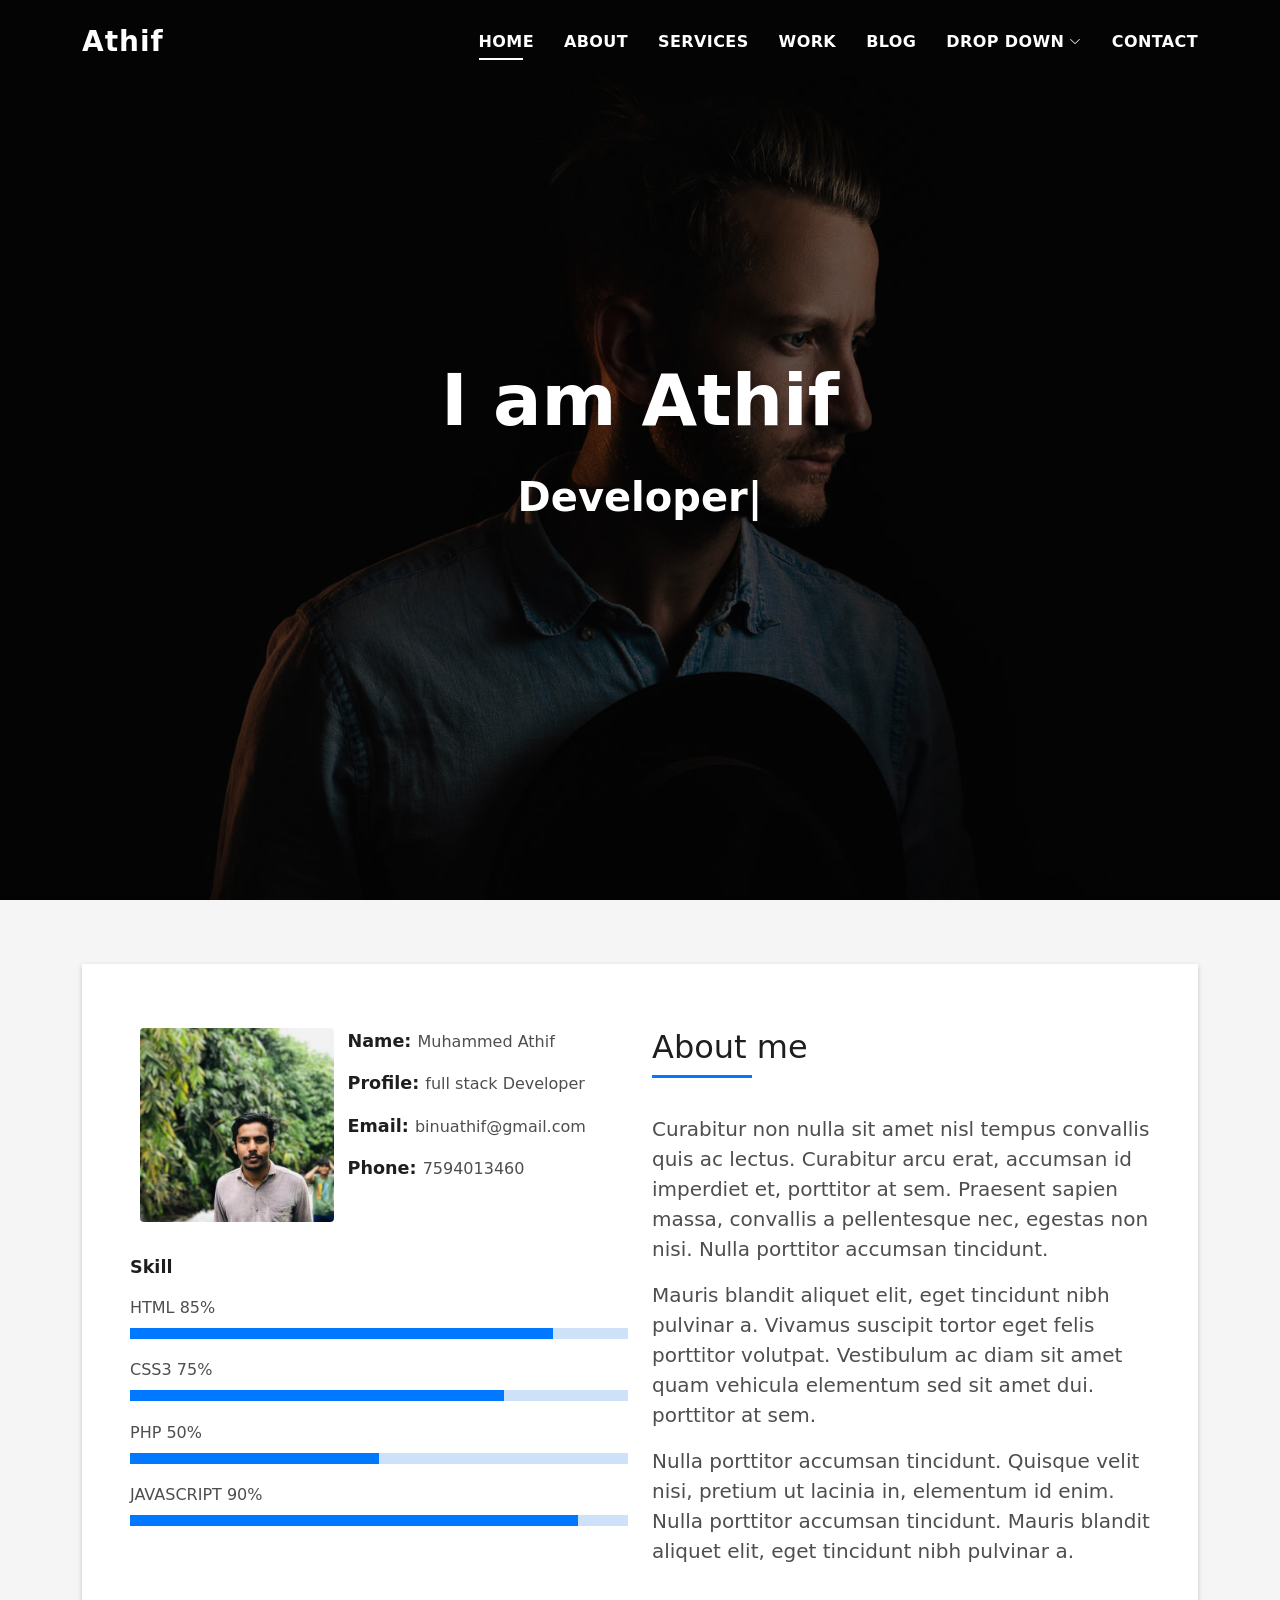
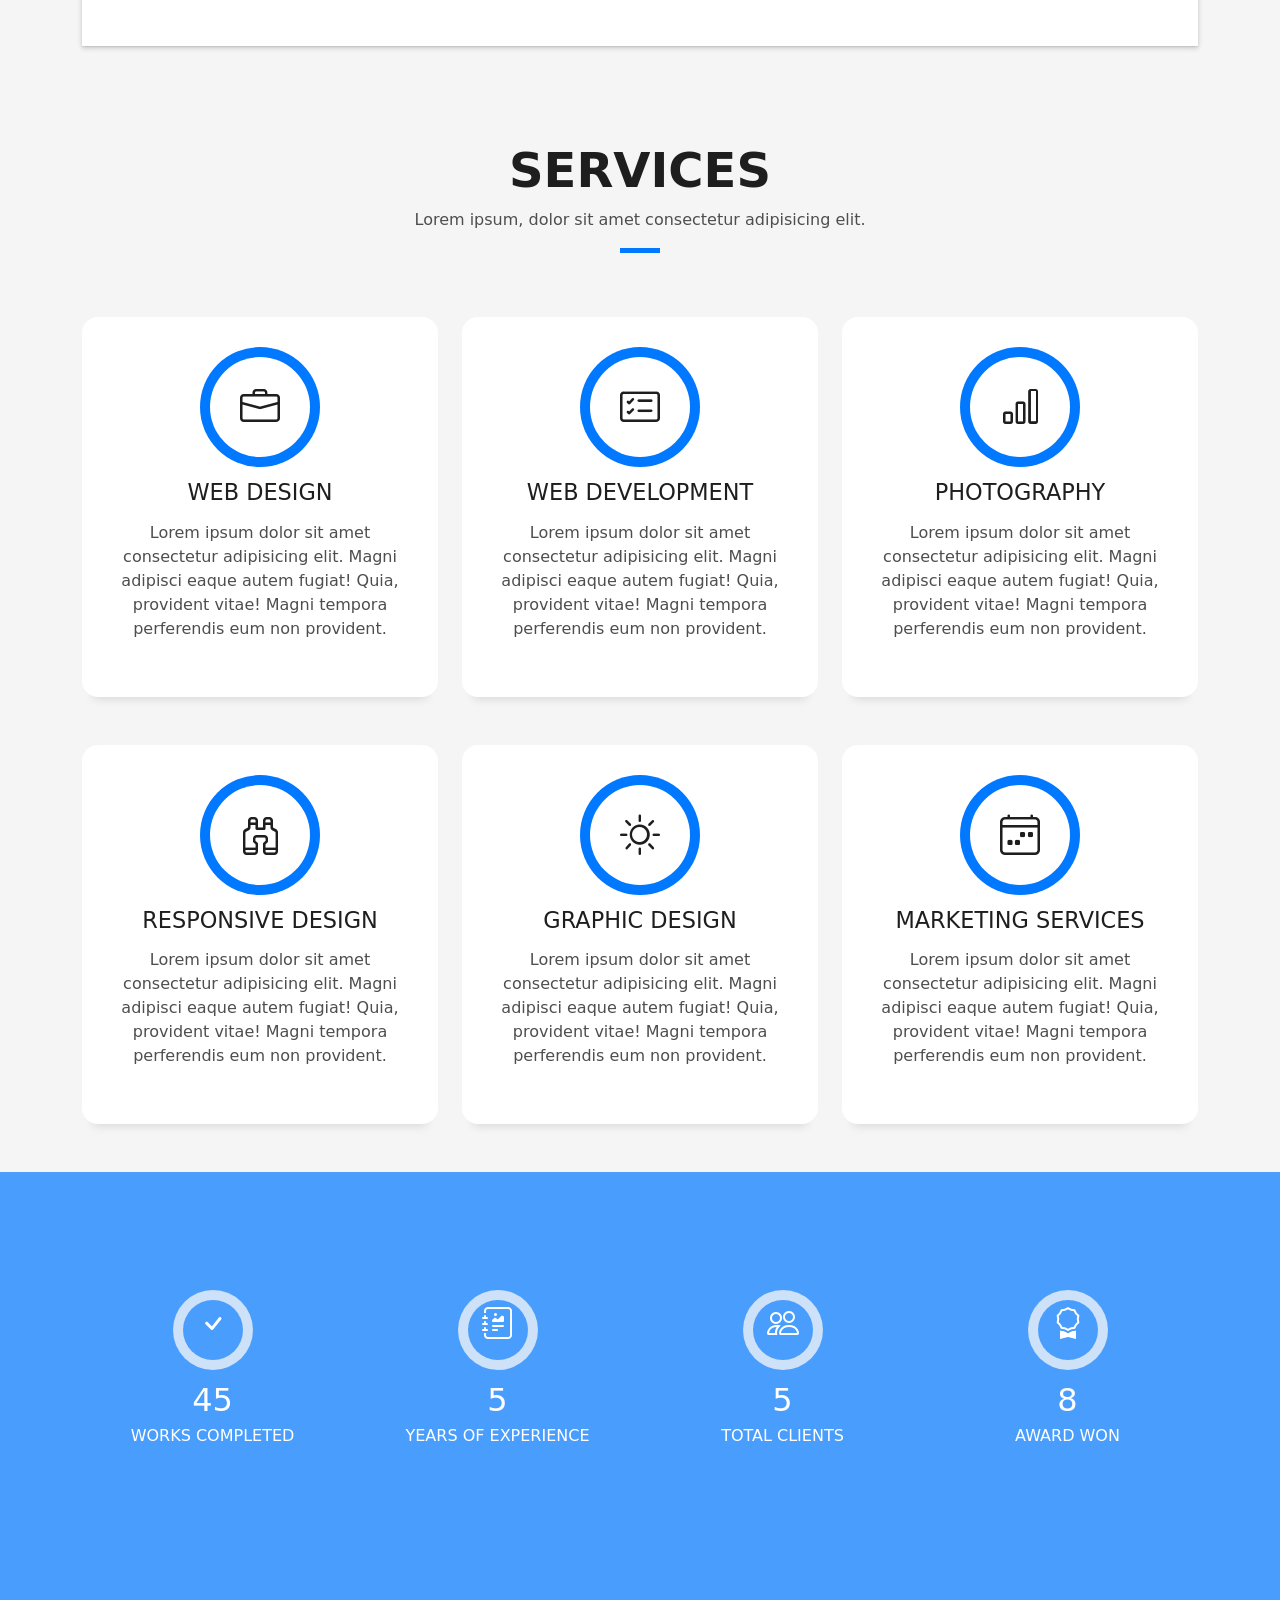
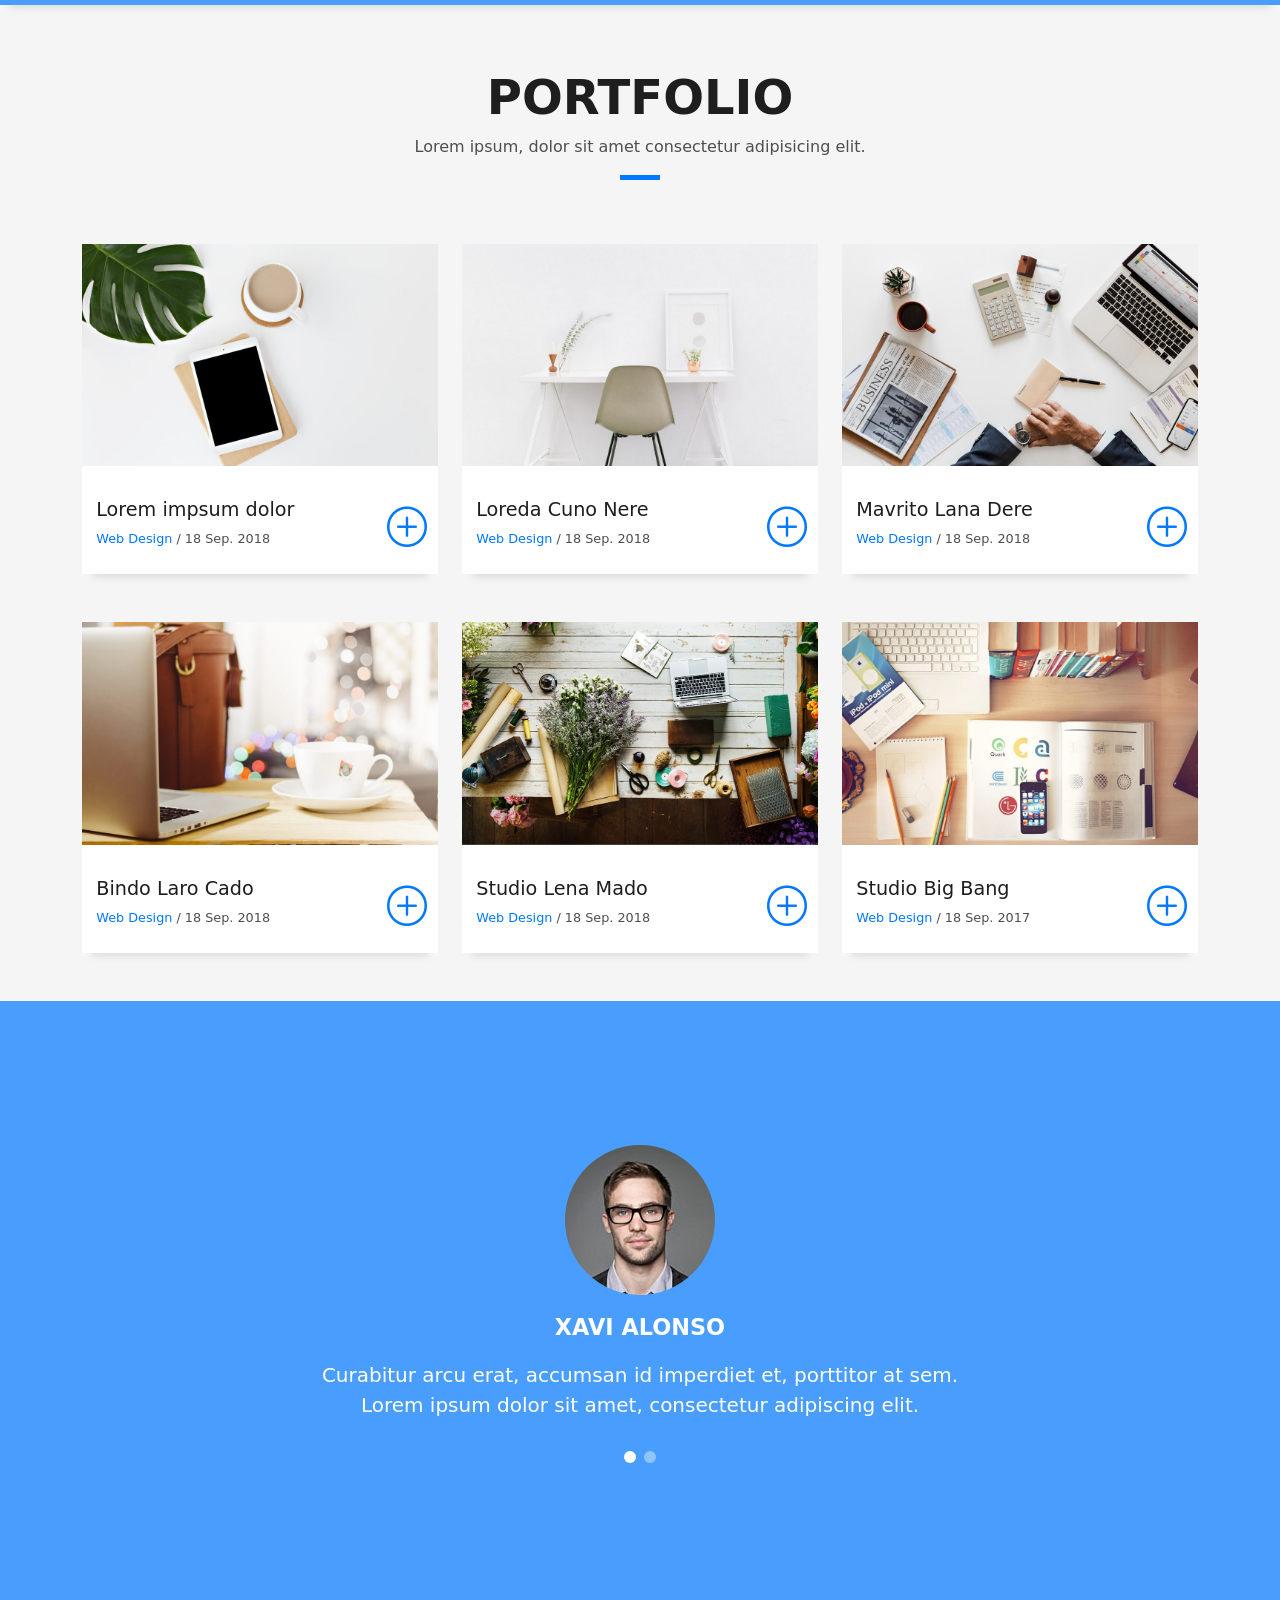
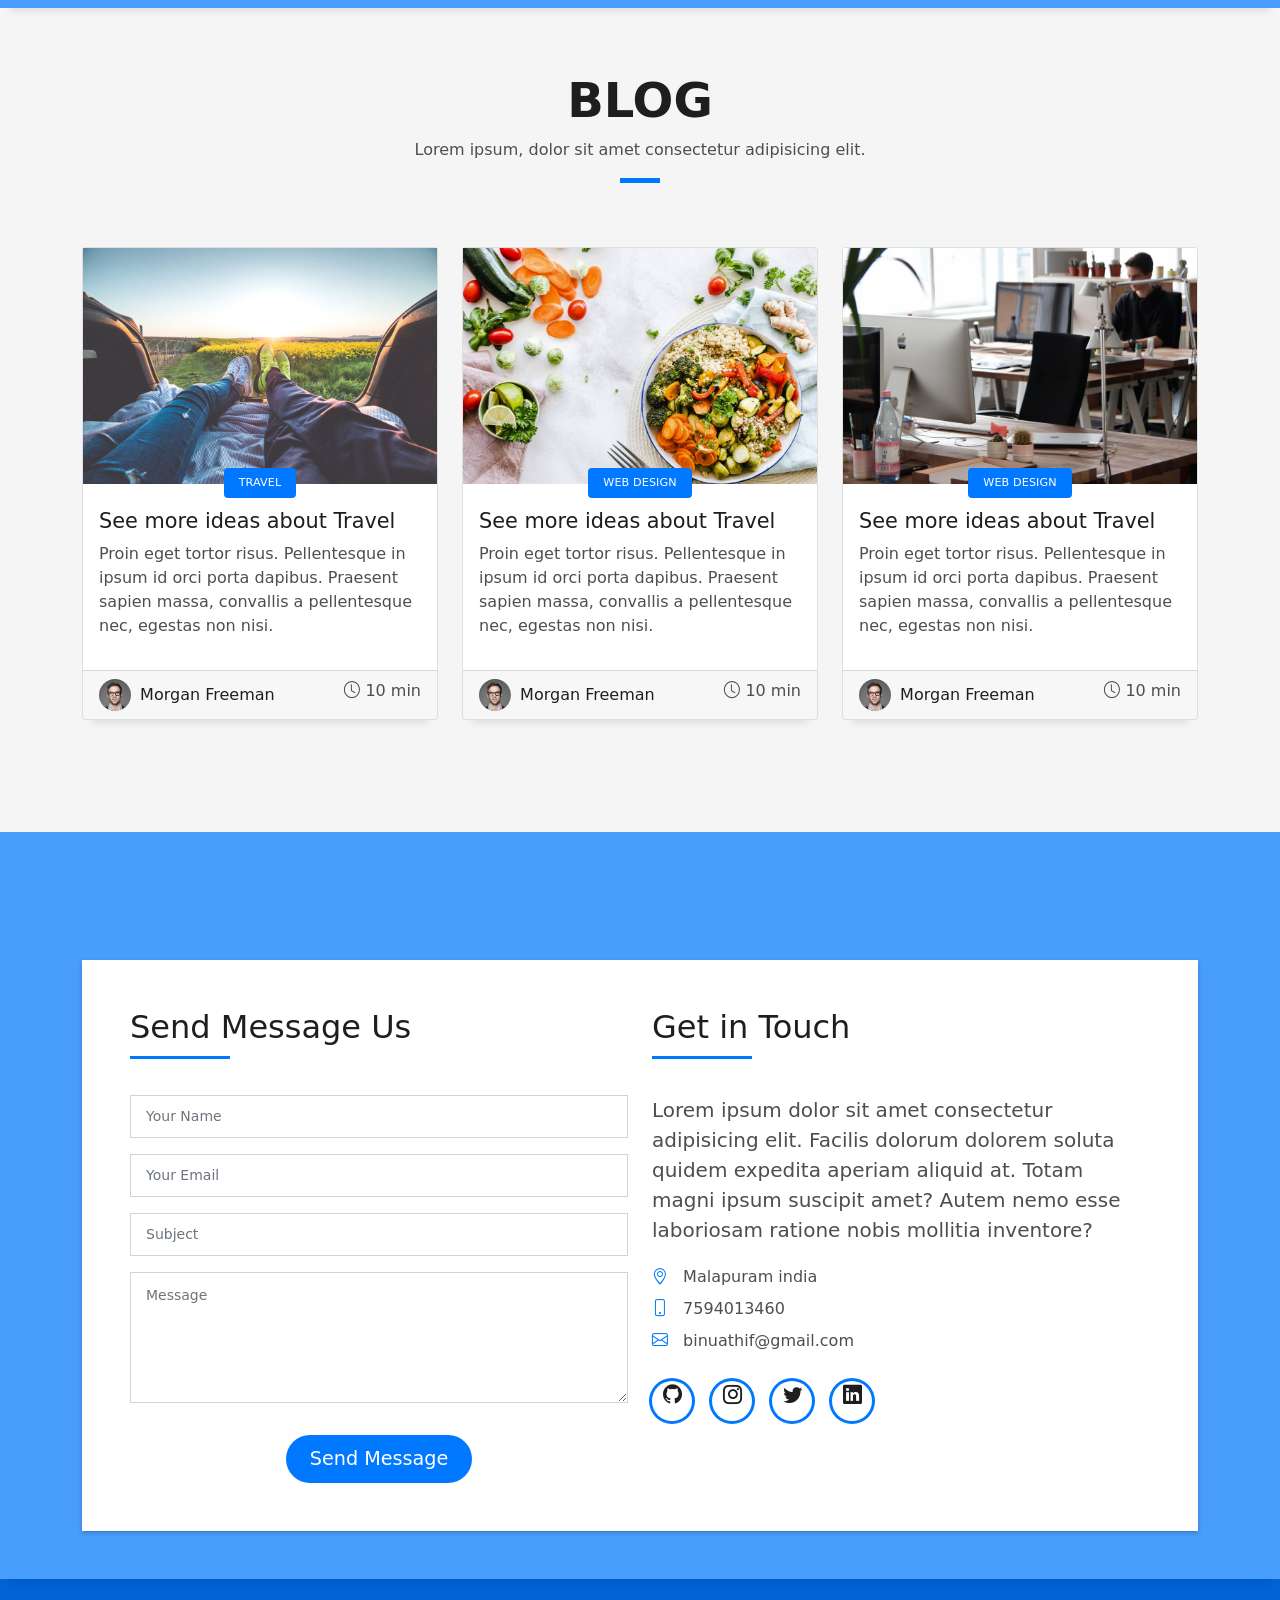
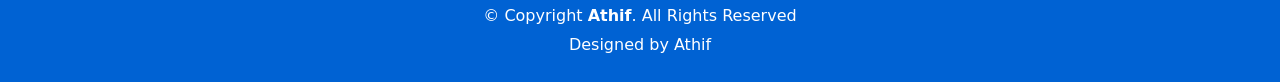
==== commit 9fcd76d5: "erorr changing" ====
--- a/index.html
+++ b/index.html
@@ -762,7 +762,7 @@
               Licensing information: https://bootstrapmade.com/license/
               Purchase the pro version with working PHP/AJAX contact form: https://bootstrapmade.com/buy/?theme=DevFolio
             -->
-              Designed by <a href="https://bootstrapmade.com/">BootstrapMade</a>
+              Designed by <a href="https://athifbinu.github.io/resume.com/">Athif</a>
             </div>
           </div>
         </div>
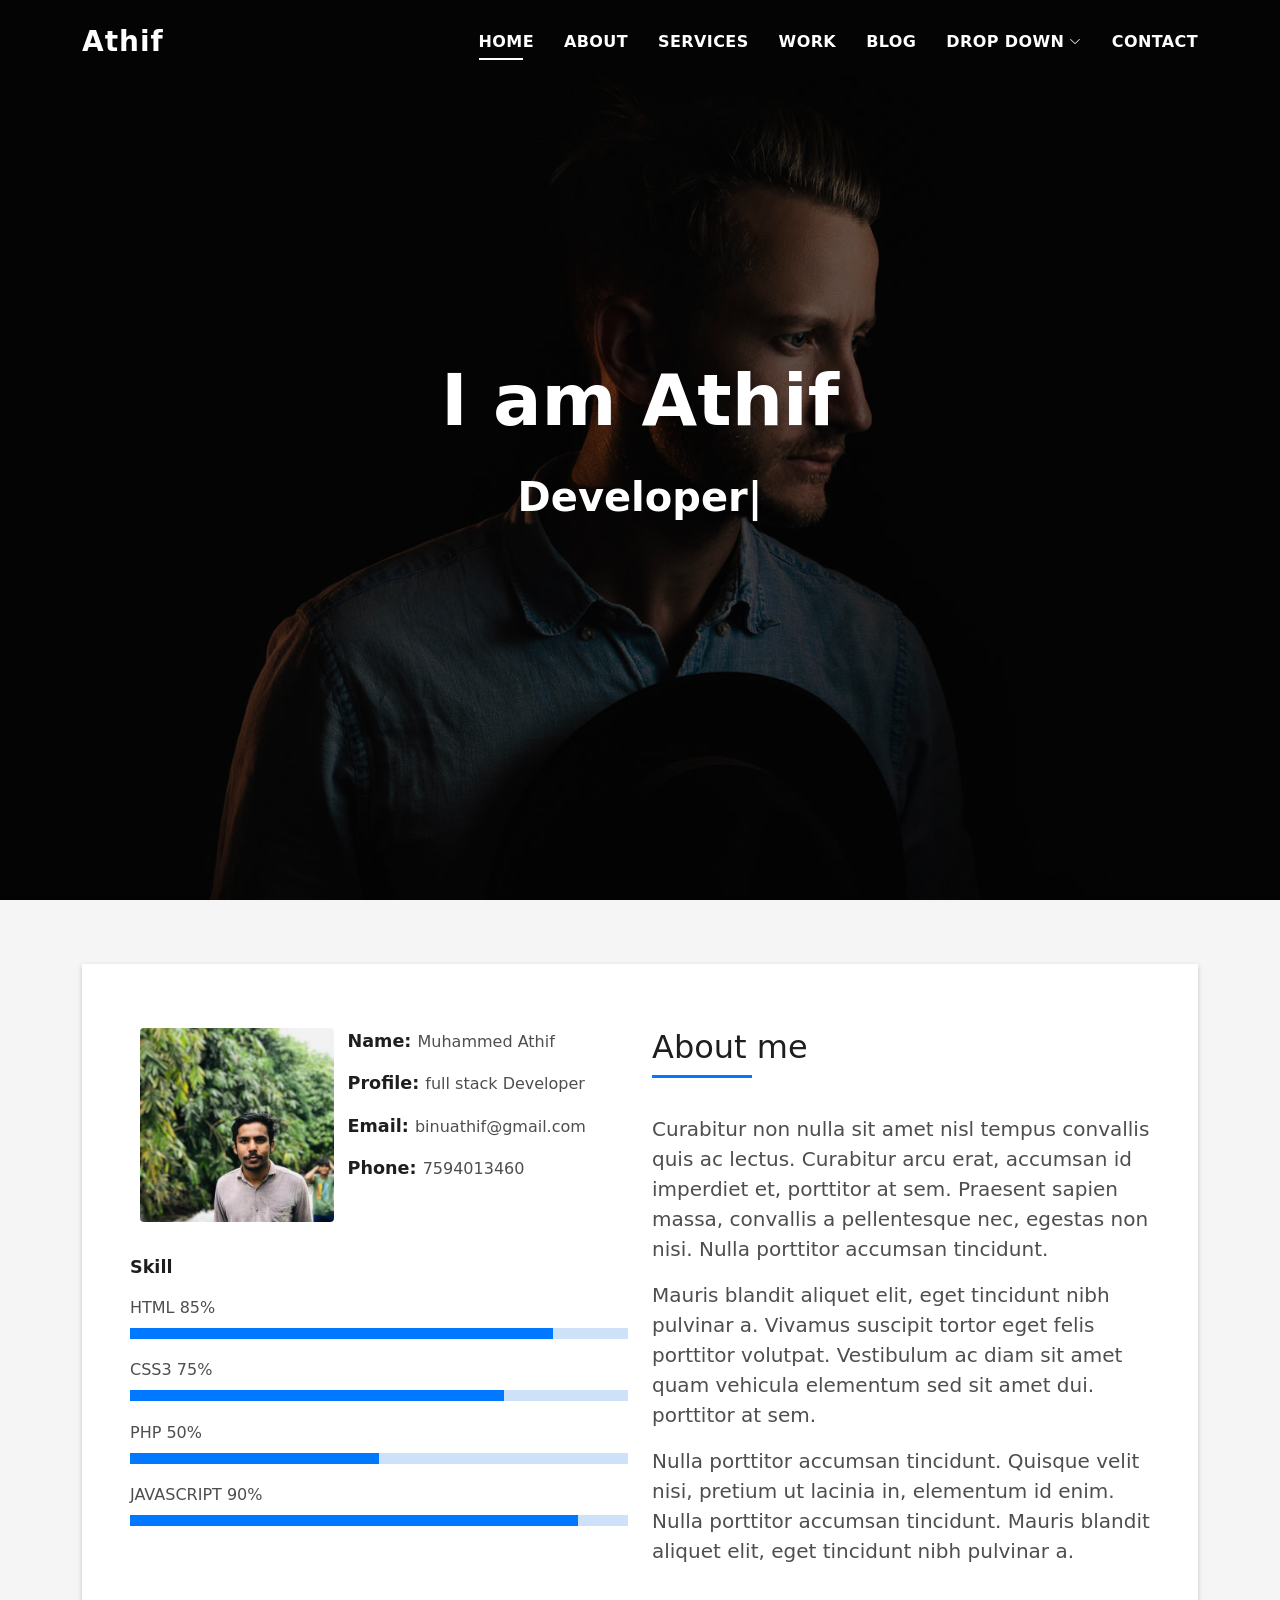
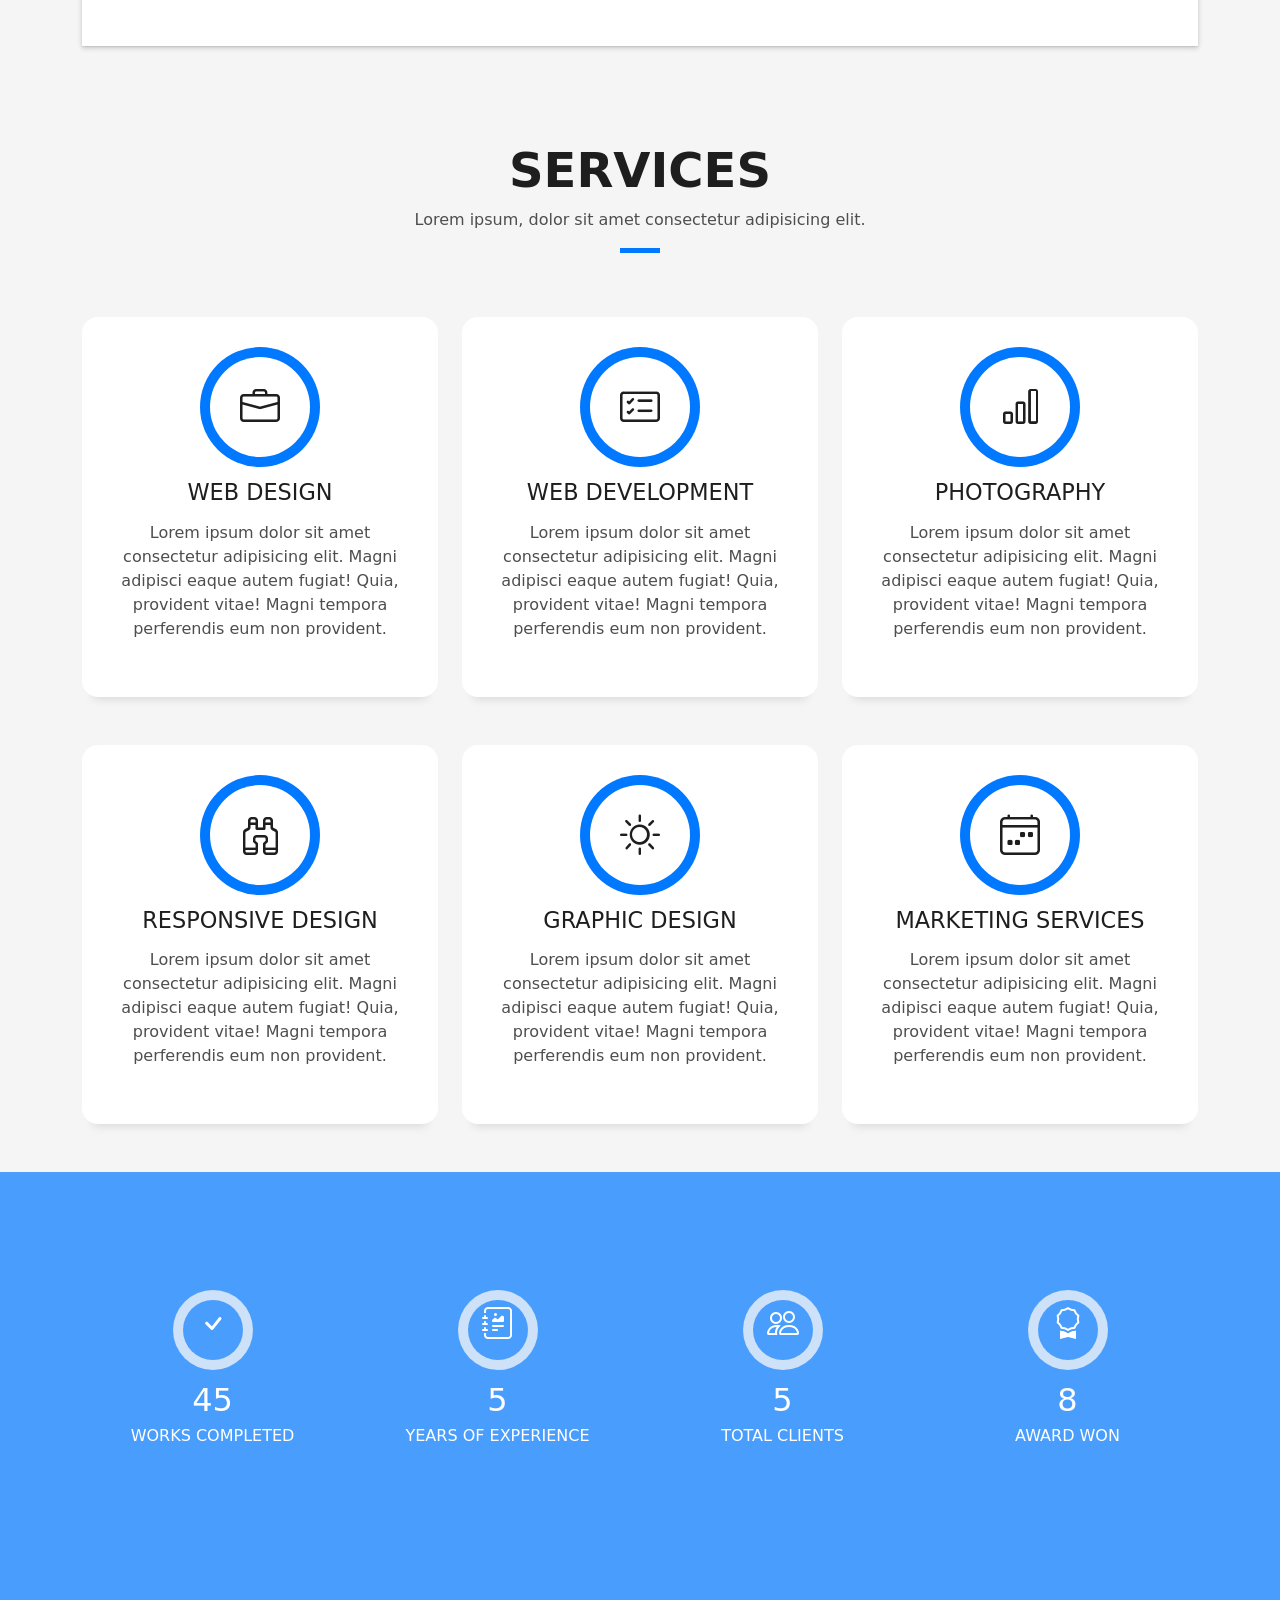
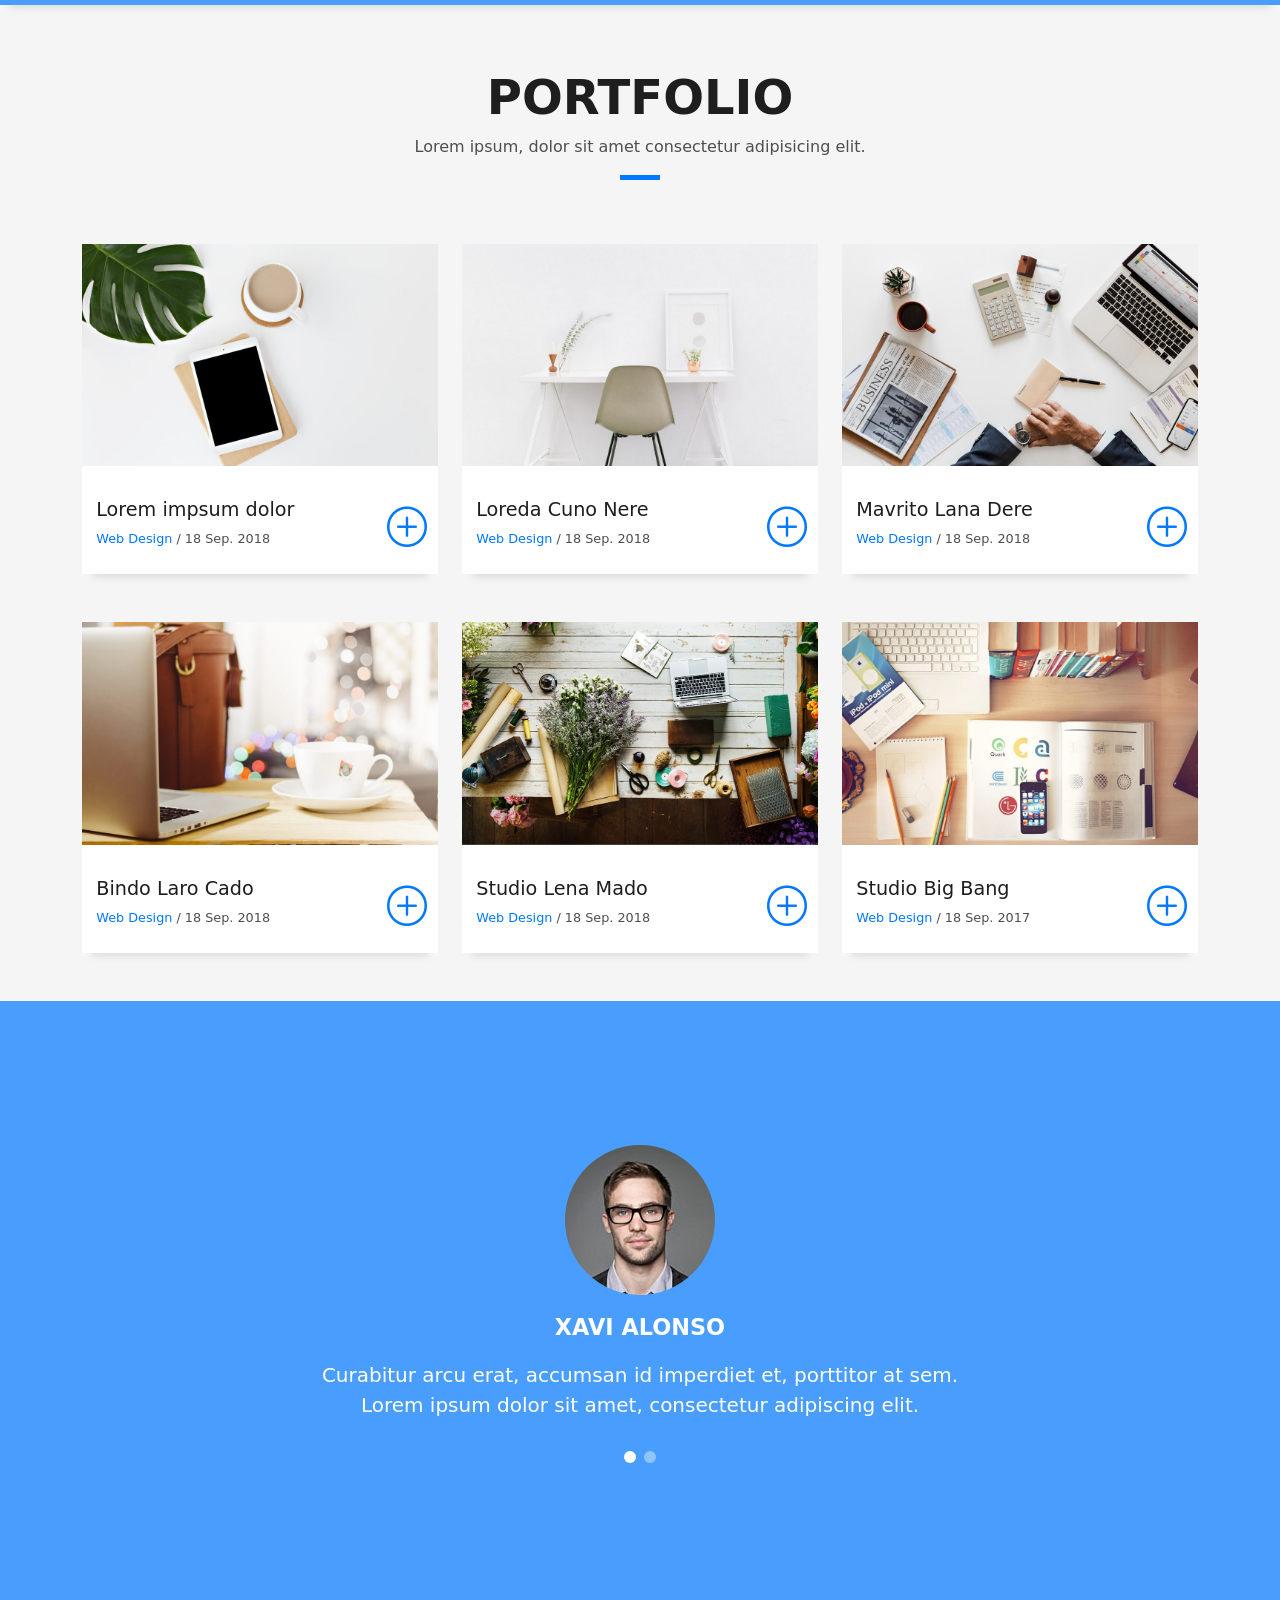
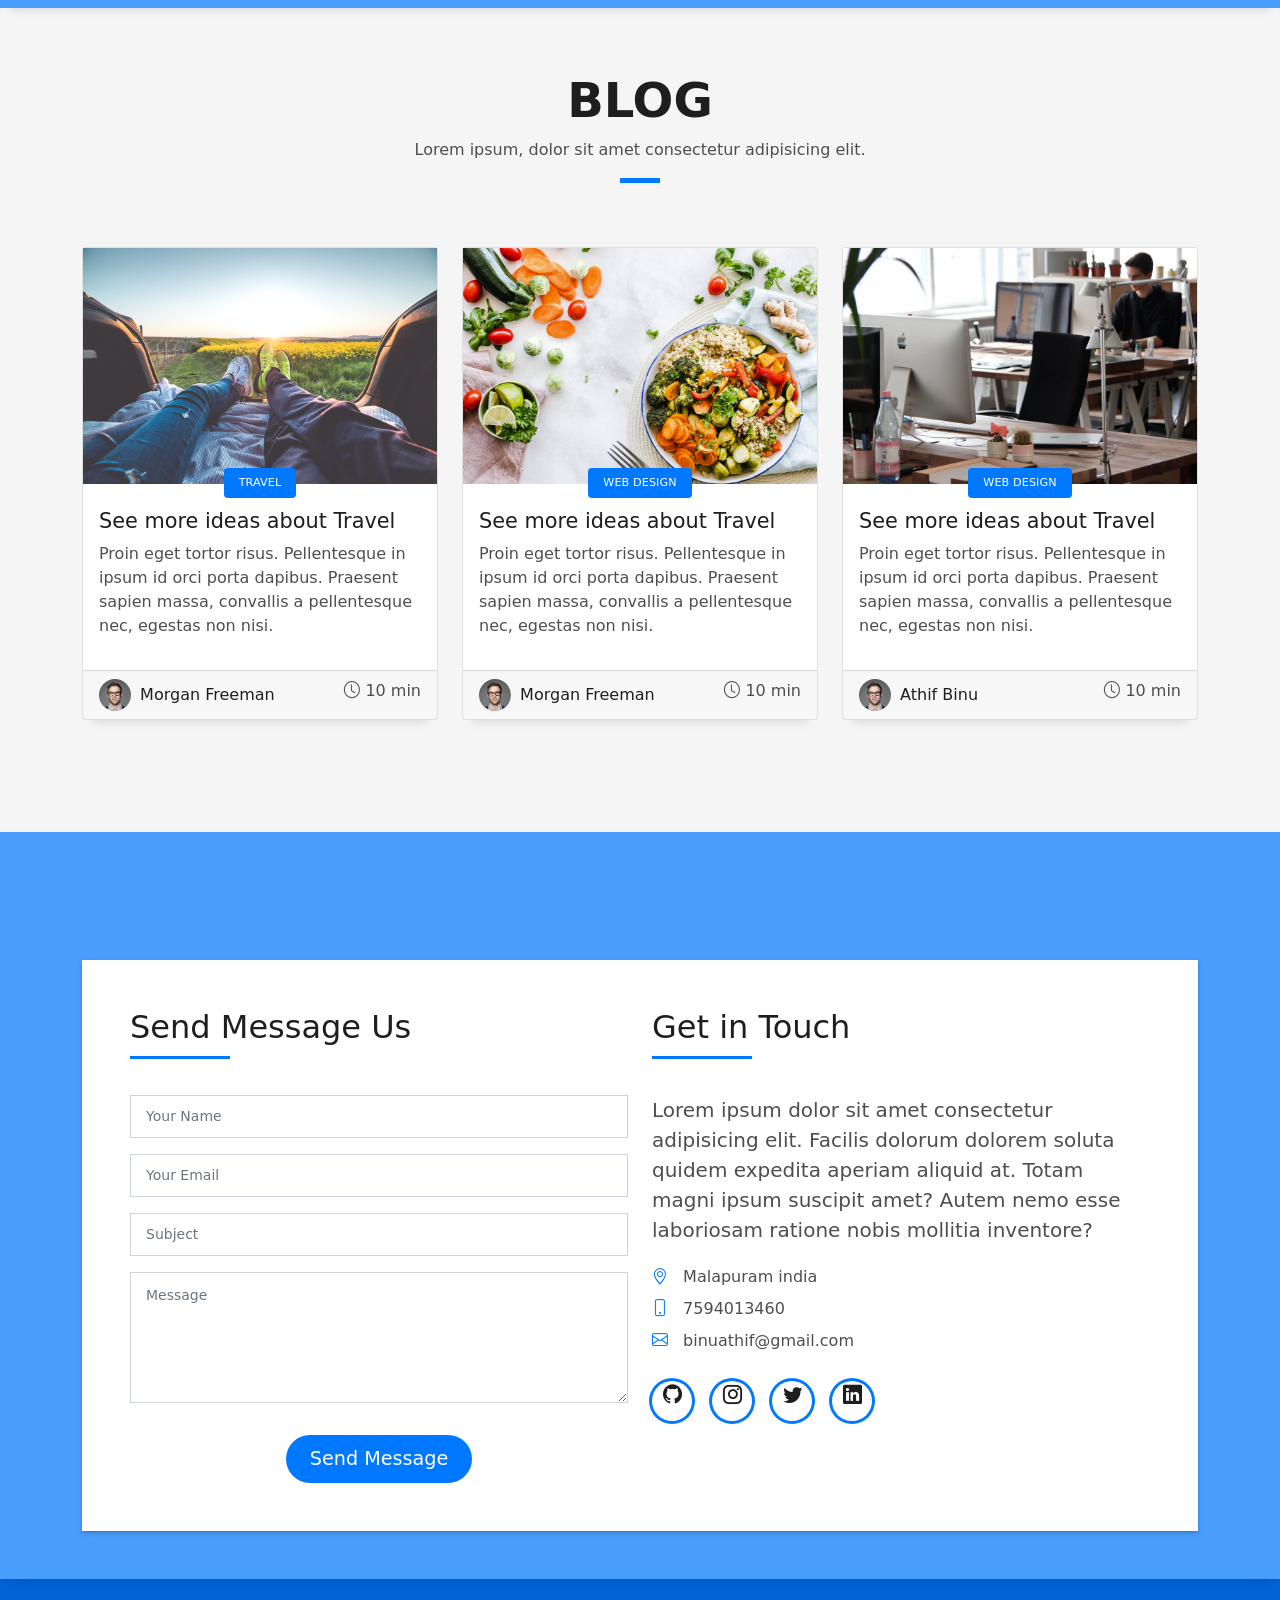
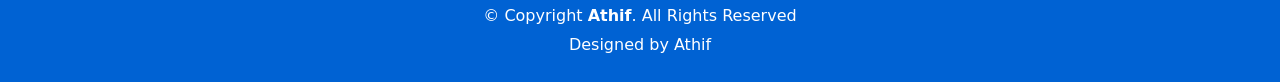
==== commit f84b0cab: "spelling mistake cgange" ====
--- a/index.html
+++ b/index.html
@@ -647,7 +647,7 @@
                 <div class="post-author">
                   <a href="#">
                     <img src="assets/img/testimonial-2.jpg" alt="" class="avatar rounded-circle">
-                    <span class="author">Morgan Freeman</span>
+                    <span class="author">Athif Binu</span>
                   </a>
                 </div>
                 <div class="post-date">
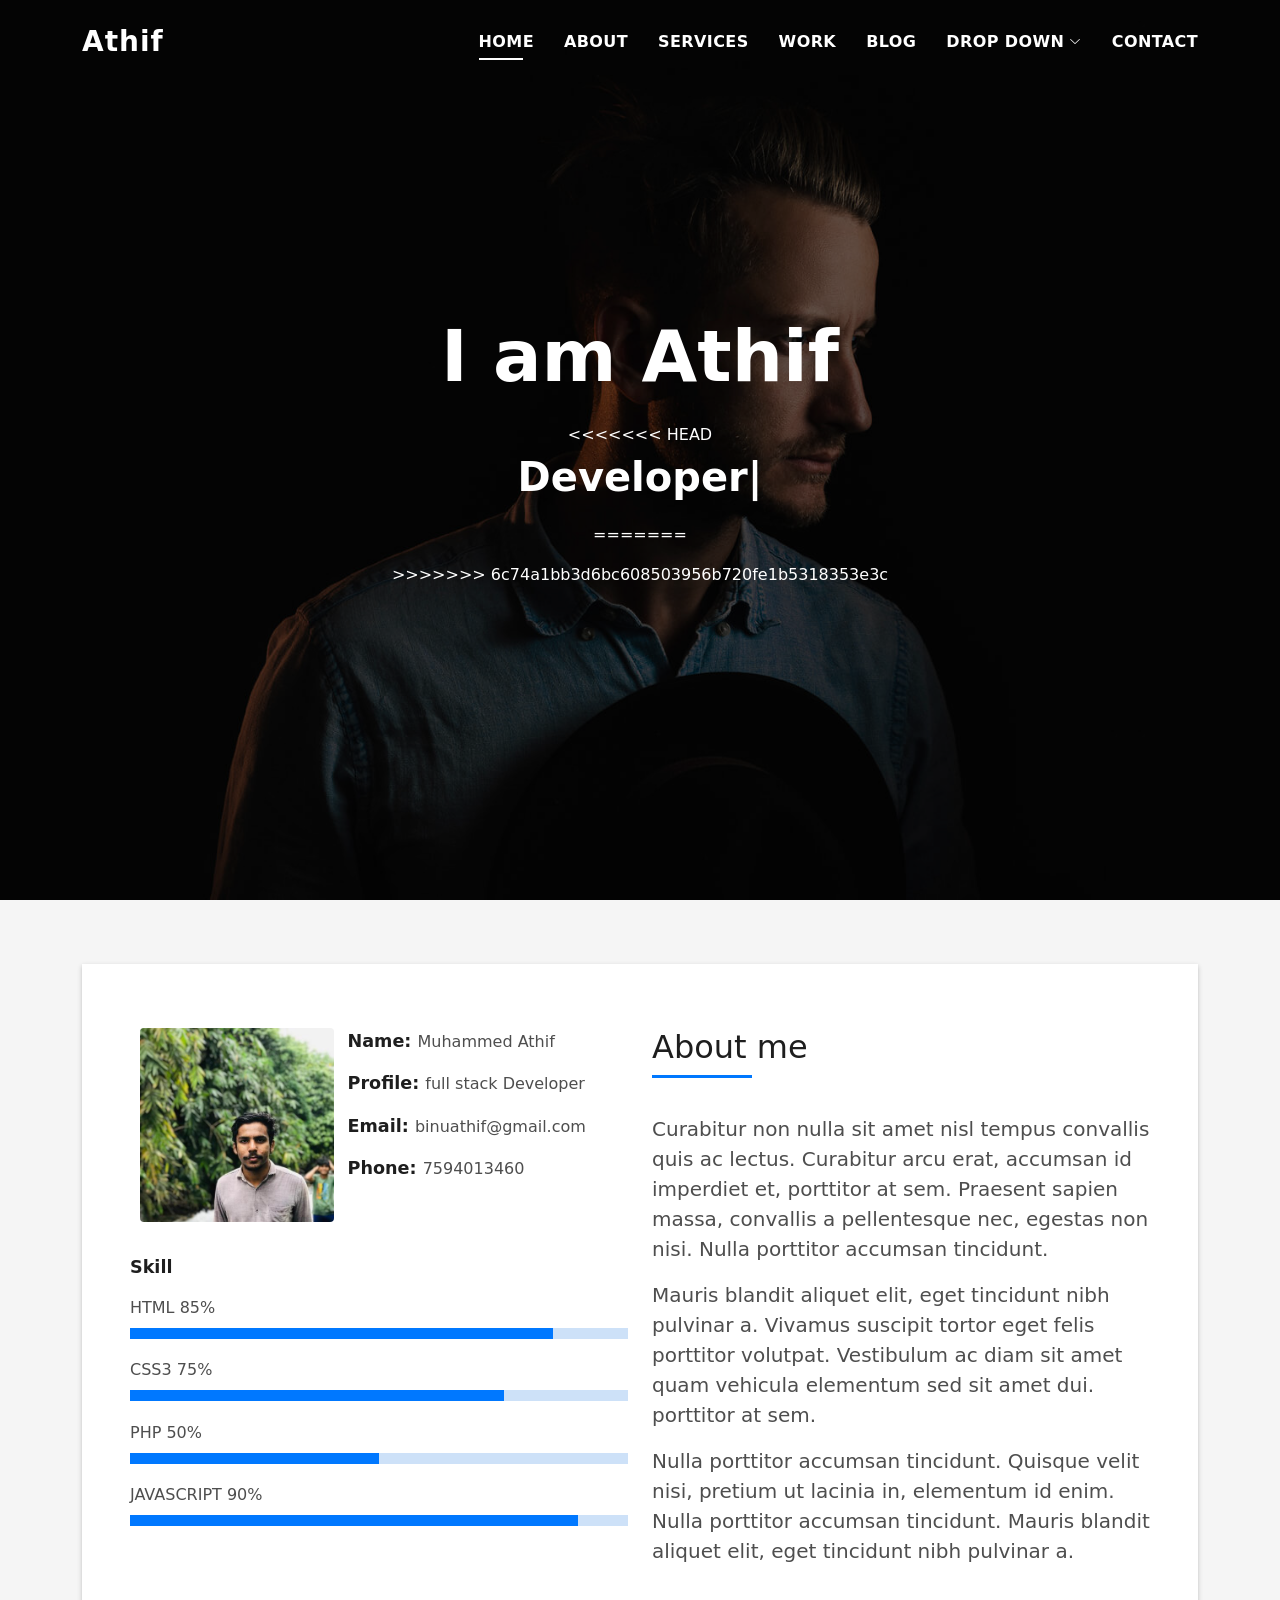
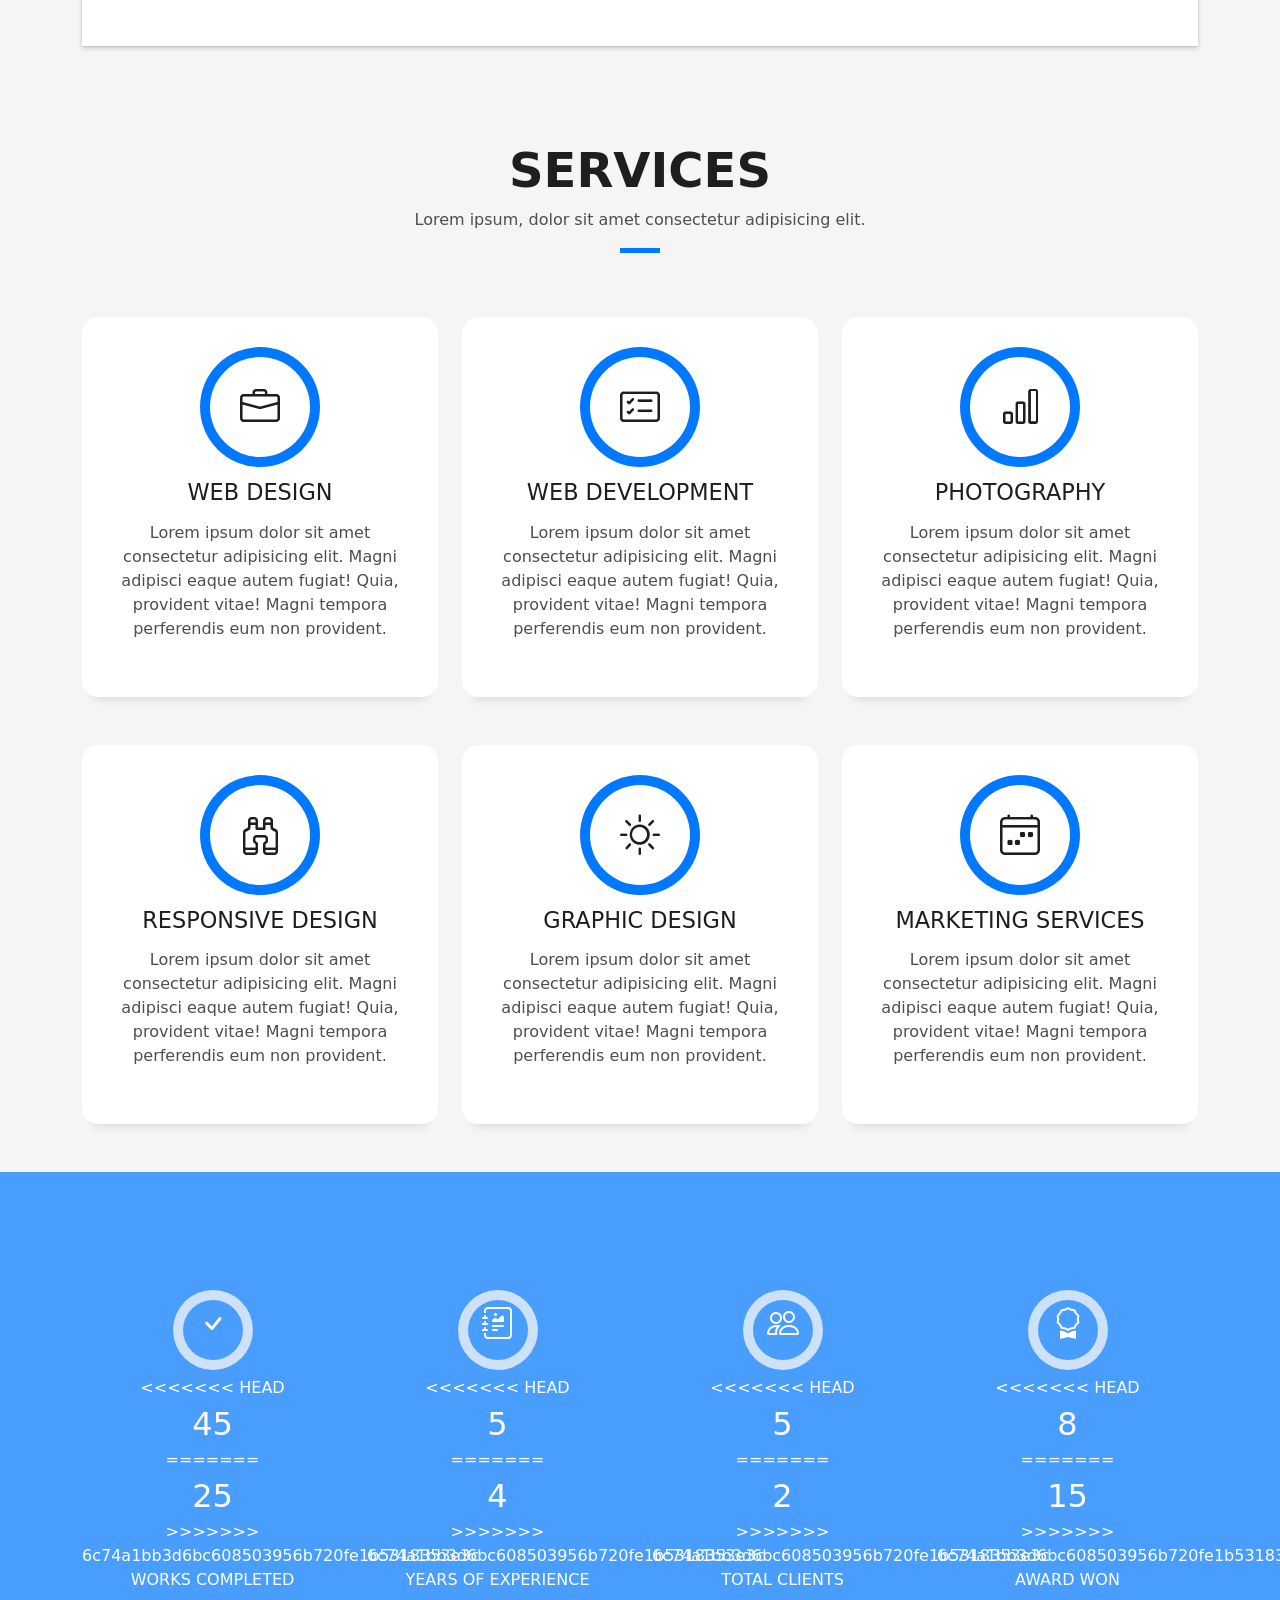
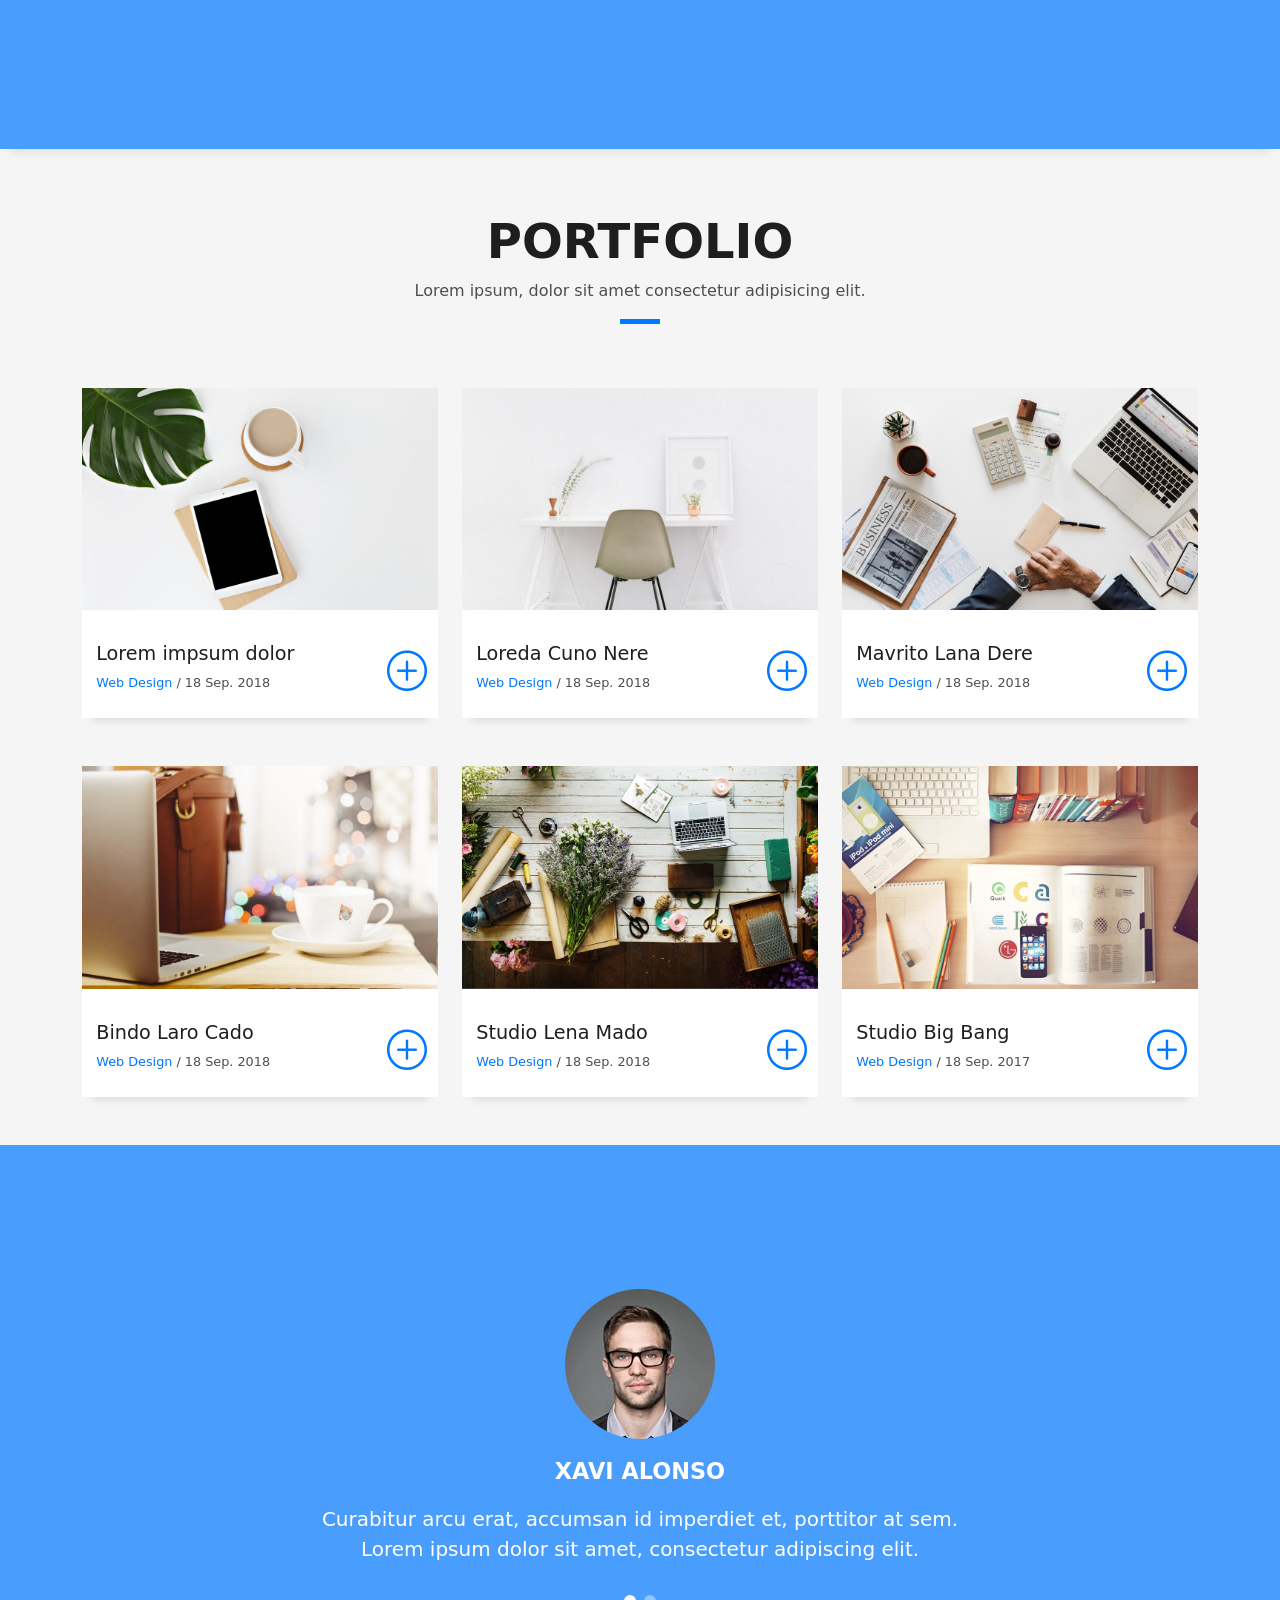
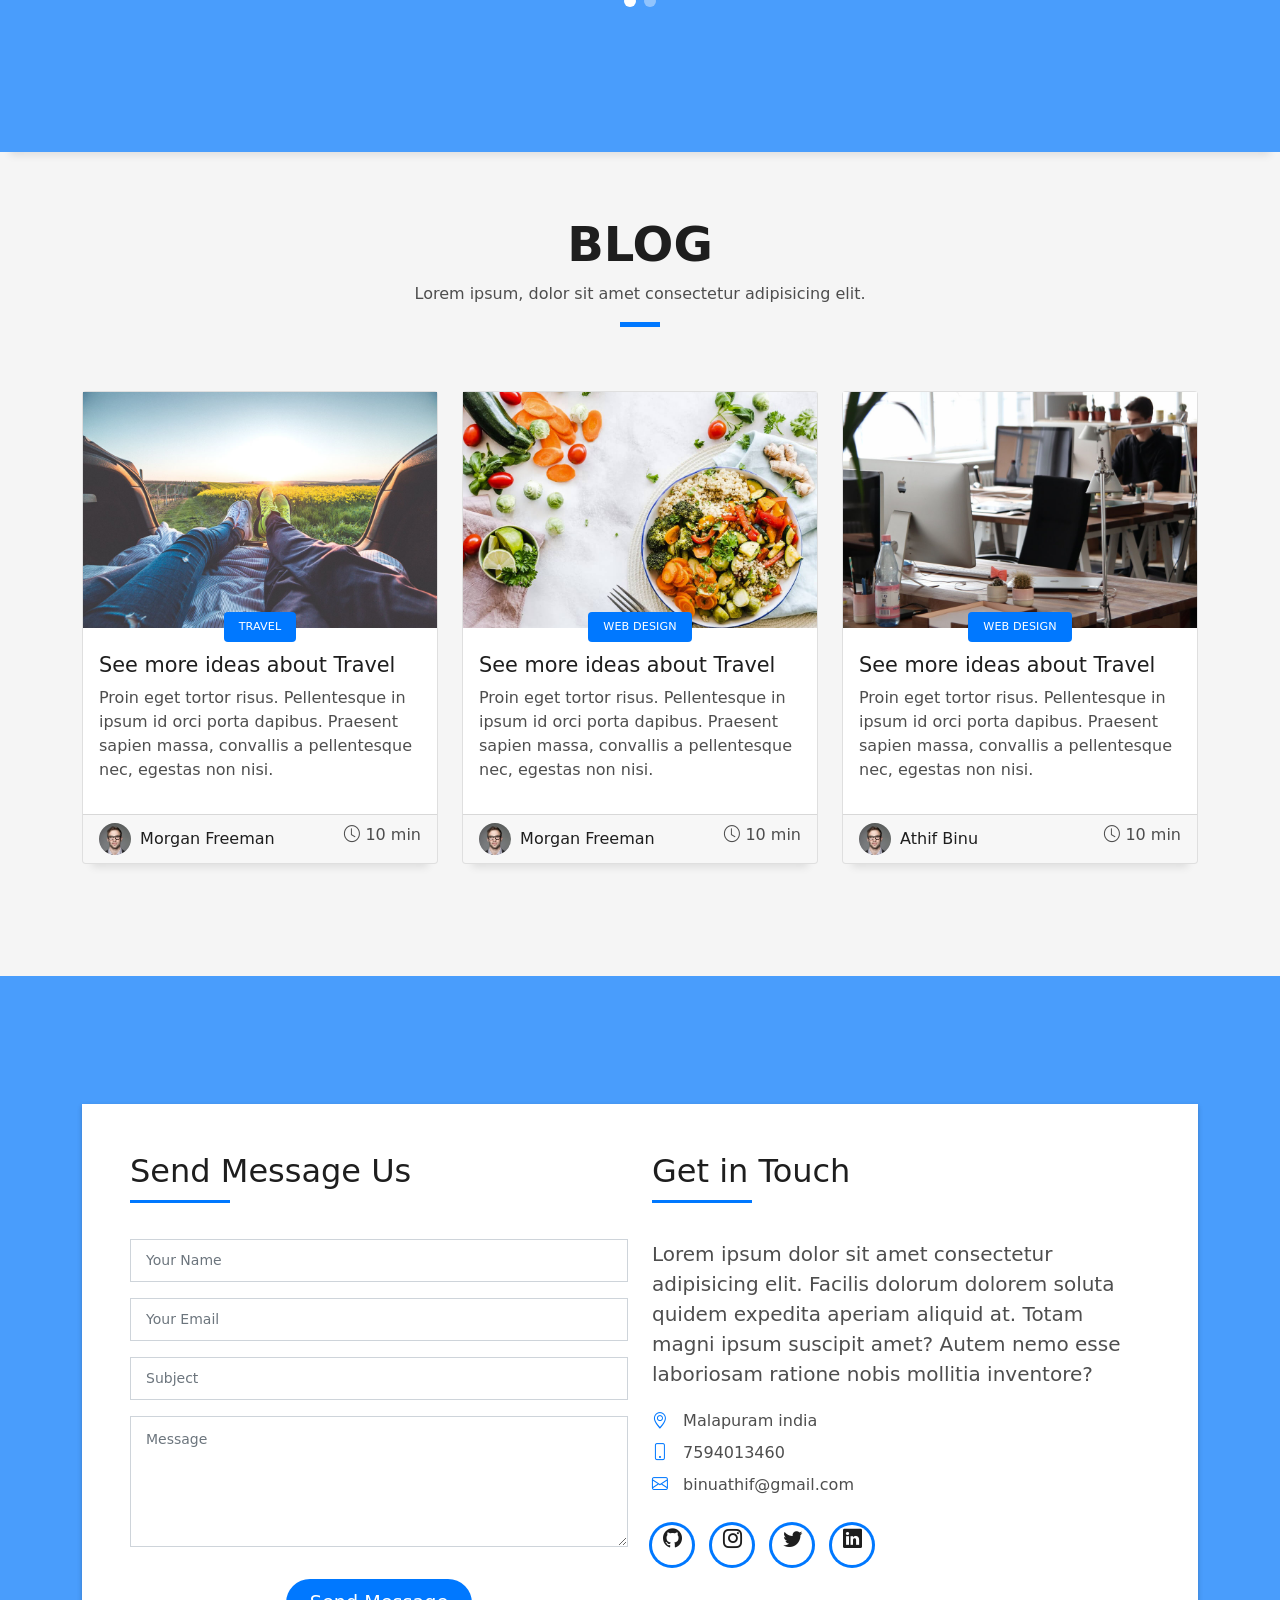
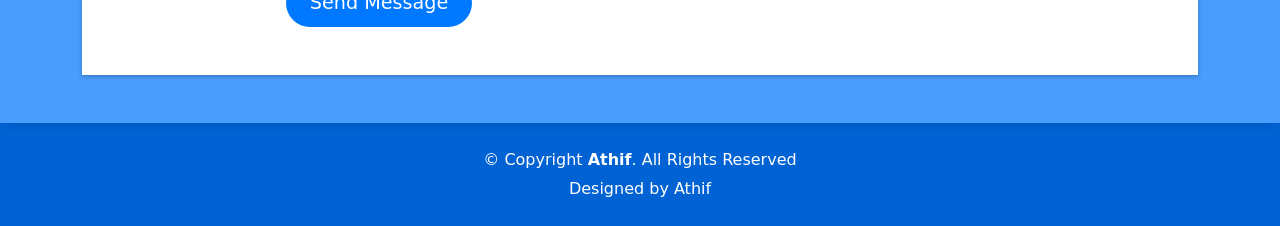
==== commit ab071fa8: "error changing" ====
--- a/index.html
+++ b/index.html
@@ -81,7 +81,11 @@
         <div class="container">
           <!--<p class="display-6 color-d">Hello, world!</p>-->
           <h1 class="hero-title mb-4">I am Athif</h1>
+<<<<<<< HEAD
           <p class="hero-subtitle"><span class="typed" data-typed-items="Developer, creative thinking, Freelancer,startup"></span></p>
+=======
+          <p class="hero-subtitle"><span class="typed" data-typed-items="Developer, startup, Freelancer, reading"></span></p>
+>>>>>>> 6c74a1bb3d6bc608503956b720fe1b5318353e3c
           <!-- <p class="pt-3"><a class="btn btn-primary btn js-scroll px-4" href="#about" role="button">Learn More</a></p> -->
         </div>
       </div>
@@ -287,7 +291,11 @@
                 <span class="ico-circle"><i class="bi bi-check"></i></span>
               </div>
               <div class="counter-num">
+<<<<<<< HEAD
                 <p data-purecounter-start="0" data-purecounter-end="45" data-purecounter-duration="1" class="counter purecounter"></p>
+=======
+                <p data-purecounter-start="0" data-purecounter-end="25" data-purecounter-duration="1" class="counter purecounter"></p>
+>>>>>>> 6c74a1bb3d6bc608503956b720fe1b5318353e3c
                 <span class="counter-text">WORKS COMPLETED</span>
               </div>
             </div>
@@ -298,7 +306,11 @@
                 <span class="ico-circle"><i class="bi bi-journal-richtext"></i></span>
               </div>
               <div class="counter-num">
+<<<<<<< HEAD
                 <p data-purecounter-start="0" data-purecounter-end="5" data-purecounter-duration="1" class="counter purecounter"></p>
+=======
+                <p data-purecounter-start="0" data-purecounter-end="4" data-purecounter-duration="1" class="counter purecounter"></p>
+>>>>>>> 6c74a1bb3d6bc608503956b720fe1b5318353e3c
                 <span class="counter-text">YEARS OF EXPERIENCE</span>
               </div>
             </div>
@@ -309,7 +321,11 @@
                 <span class="ico-circle"><i class="bi bi-people"></i></span>
               </div>
               <div class="counter-num">
+<<<<<<< HEAD
                 <p data-purecounter-start="0" data-purecounter-end="5" data-purecounter-duration="1" class="counter purecounter"></p>
+=======
+                <p data-purecounter-start="0" data-purecounter-end="2" data-purecounter-duration="1" class="counter purecounter"></p>
+>>>>>>> 6c74a1bb3d6bc608503956b720fe1b5318353e3c
                 <span class="counter-text">TOTAL CLIENTS</span>
               </div>
             </div>
@@ -320,7 +336,11 @@
                 <span class="ico-circle"><i class="bi bi-award"></i></span>
               </div>
               <div class="counter-num">
+<<<<<<< HEAD
                 <p data-purecounter-start="0" data-purecounter-end="8" data-purecounter-duration="1" class="counter purecounter"></p>
+=======
+                <p data-purecounter-start="0" data-purecounter-end="15" data-purecounter-duration="1" class="counter purecounter"></p>
+>>>>>>> 6c74a1bb3d6bc608503956b720fe1b5318353e3c
                 <span class="counter-text">AWARD WON</span>
               </div>
             </div>
@@ -786,4 +806,4 @@
 
 </body>
 
-</html>+</html>
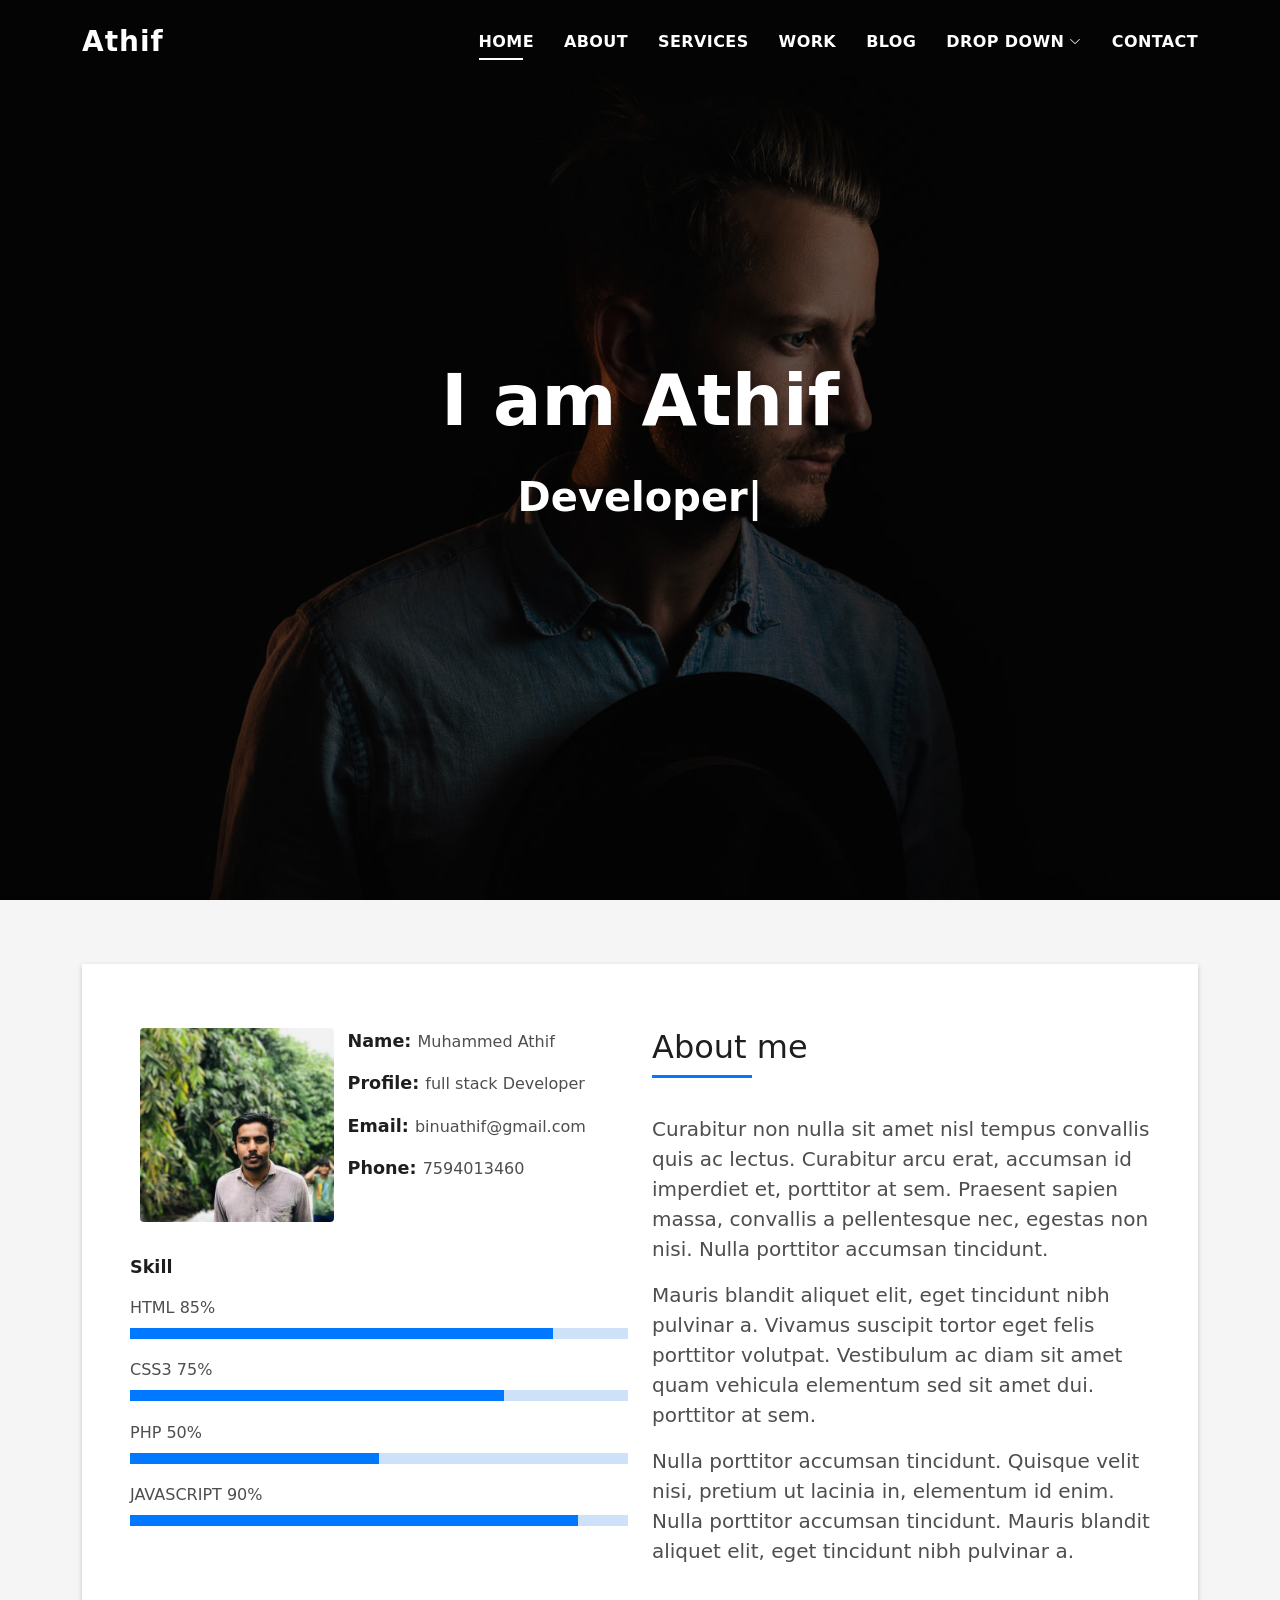
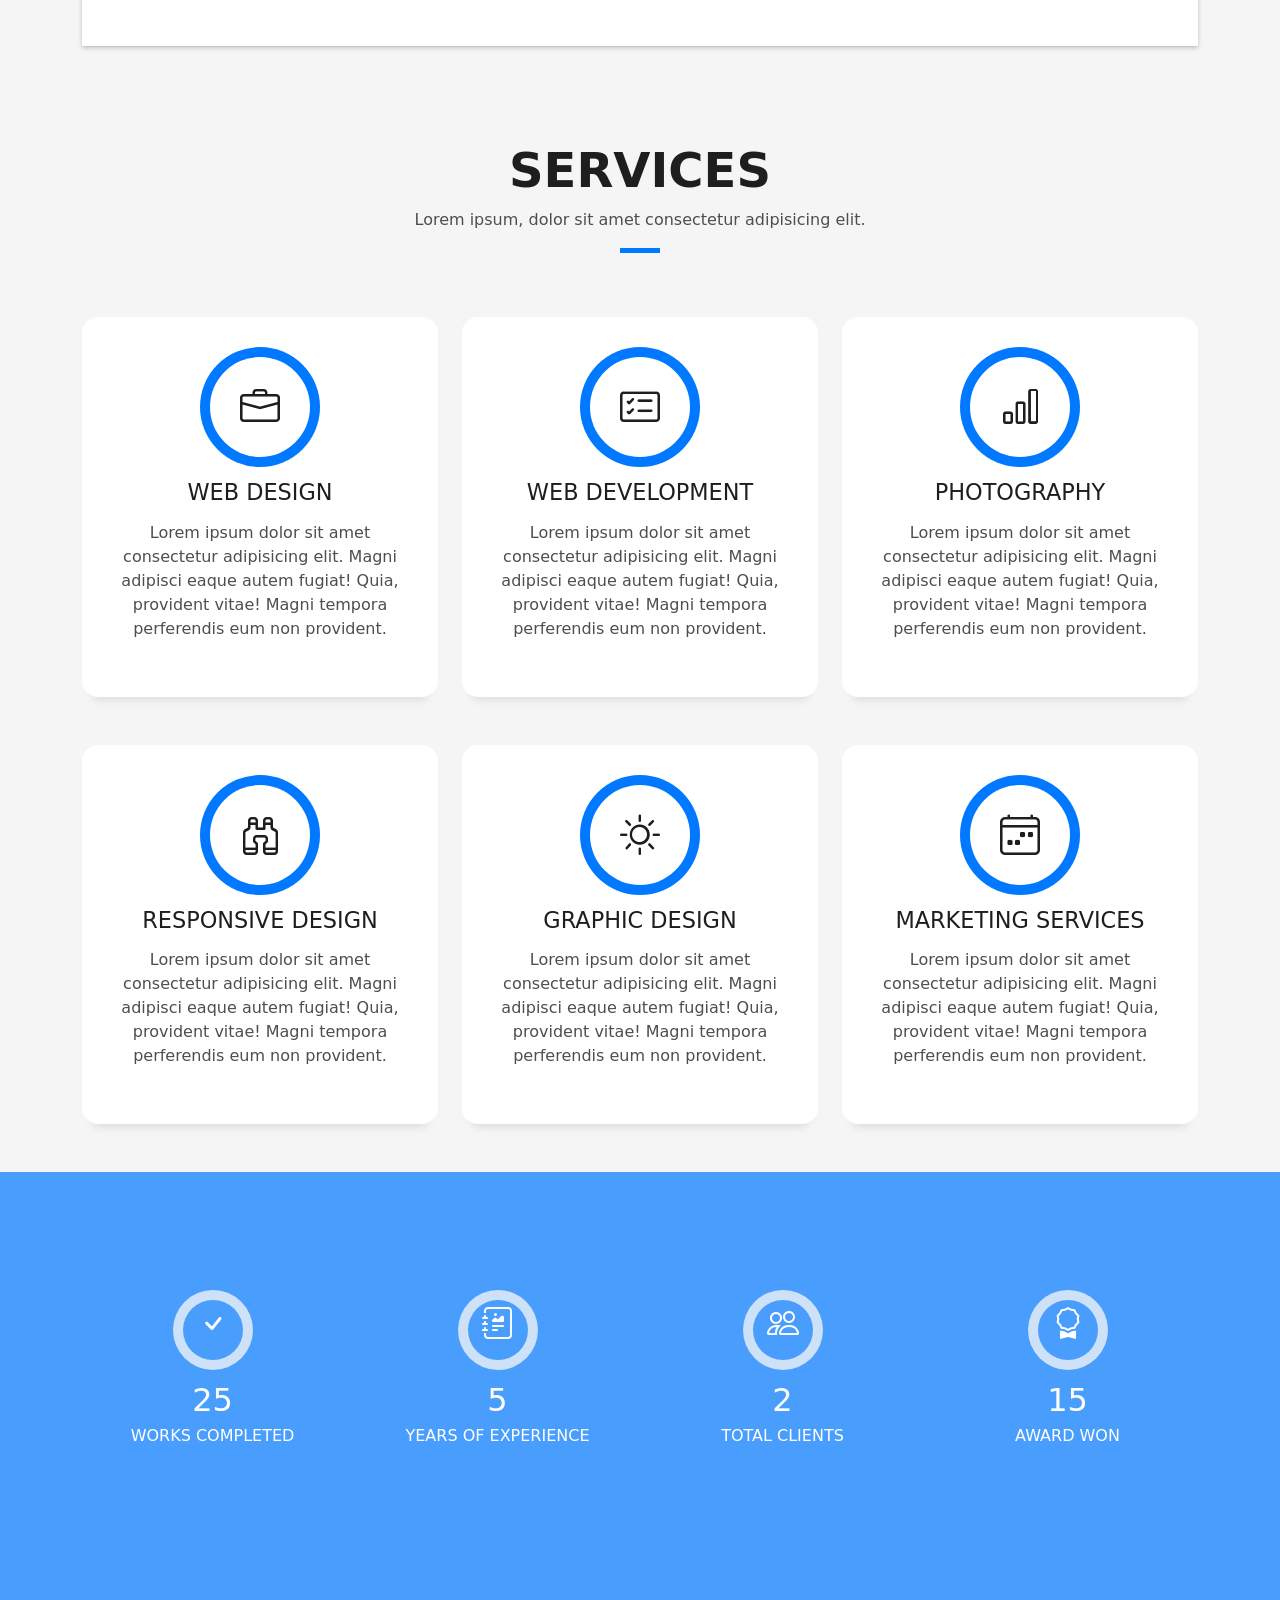
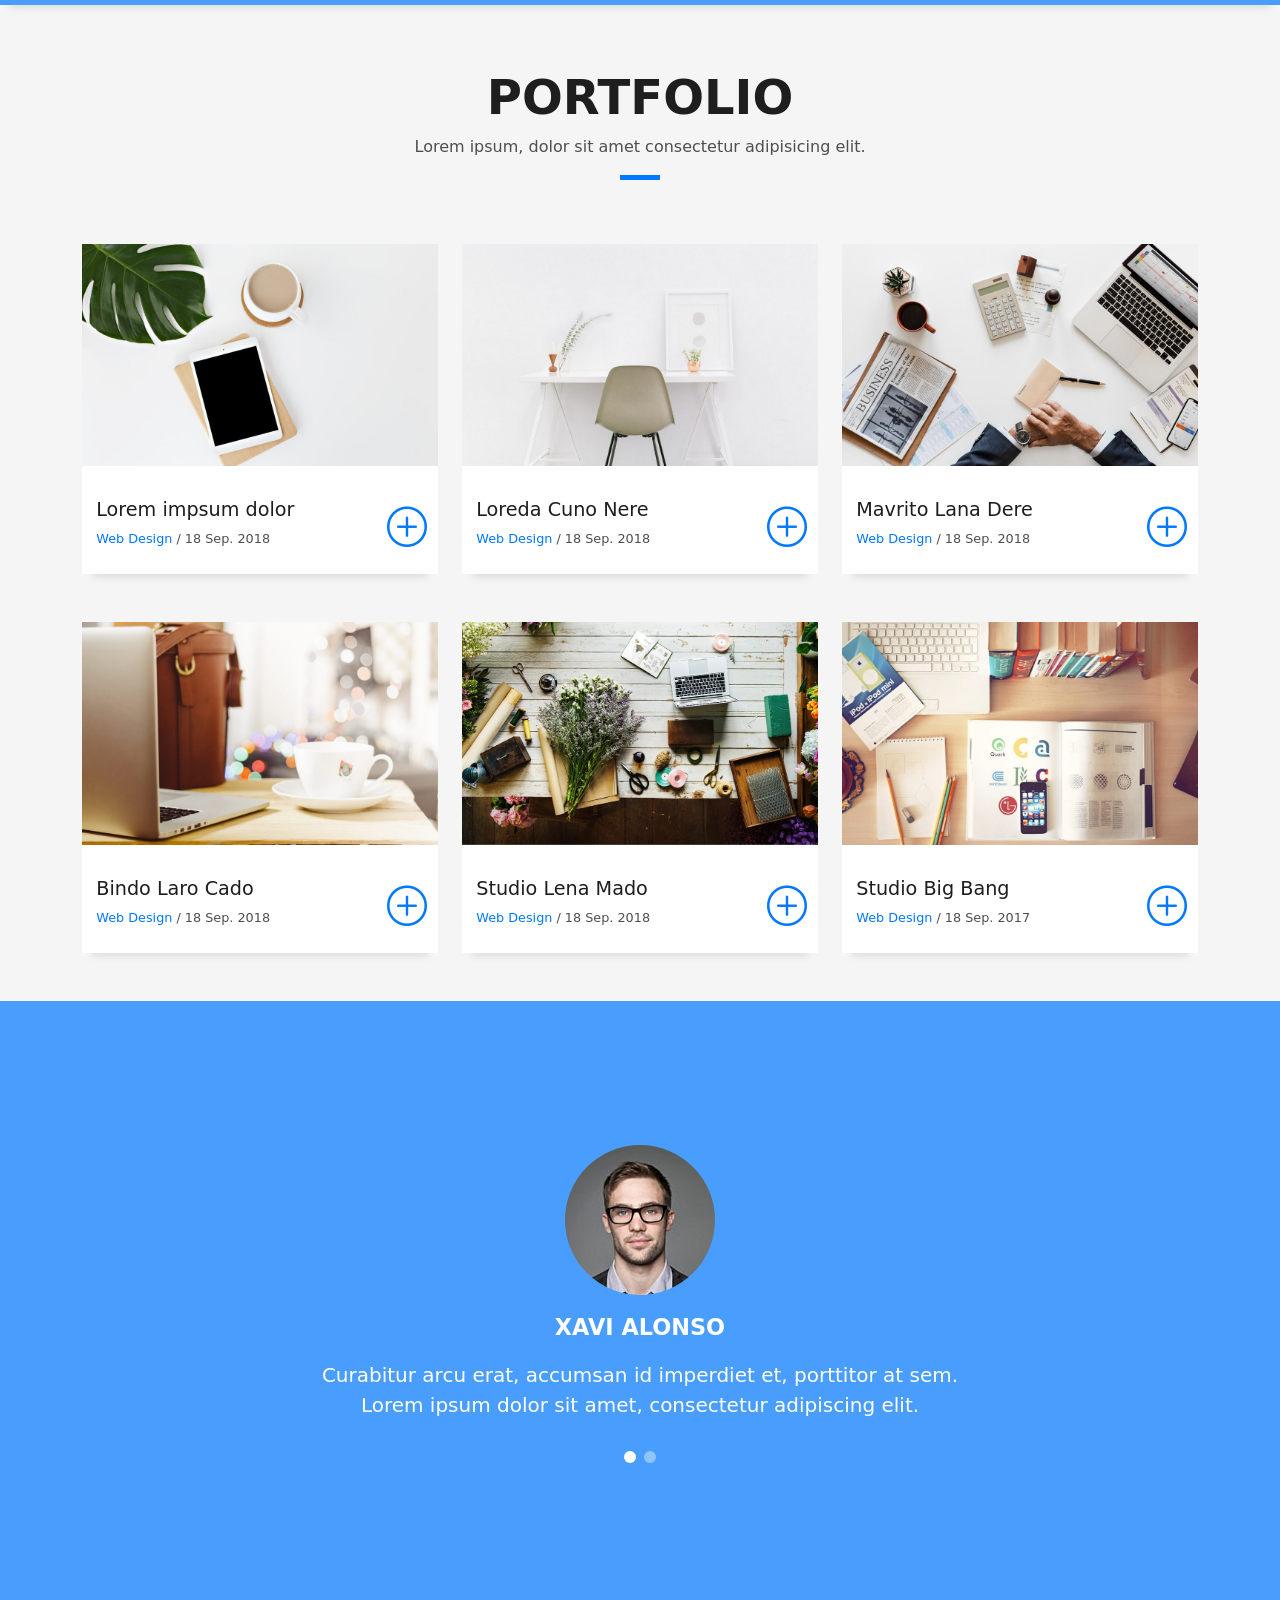
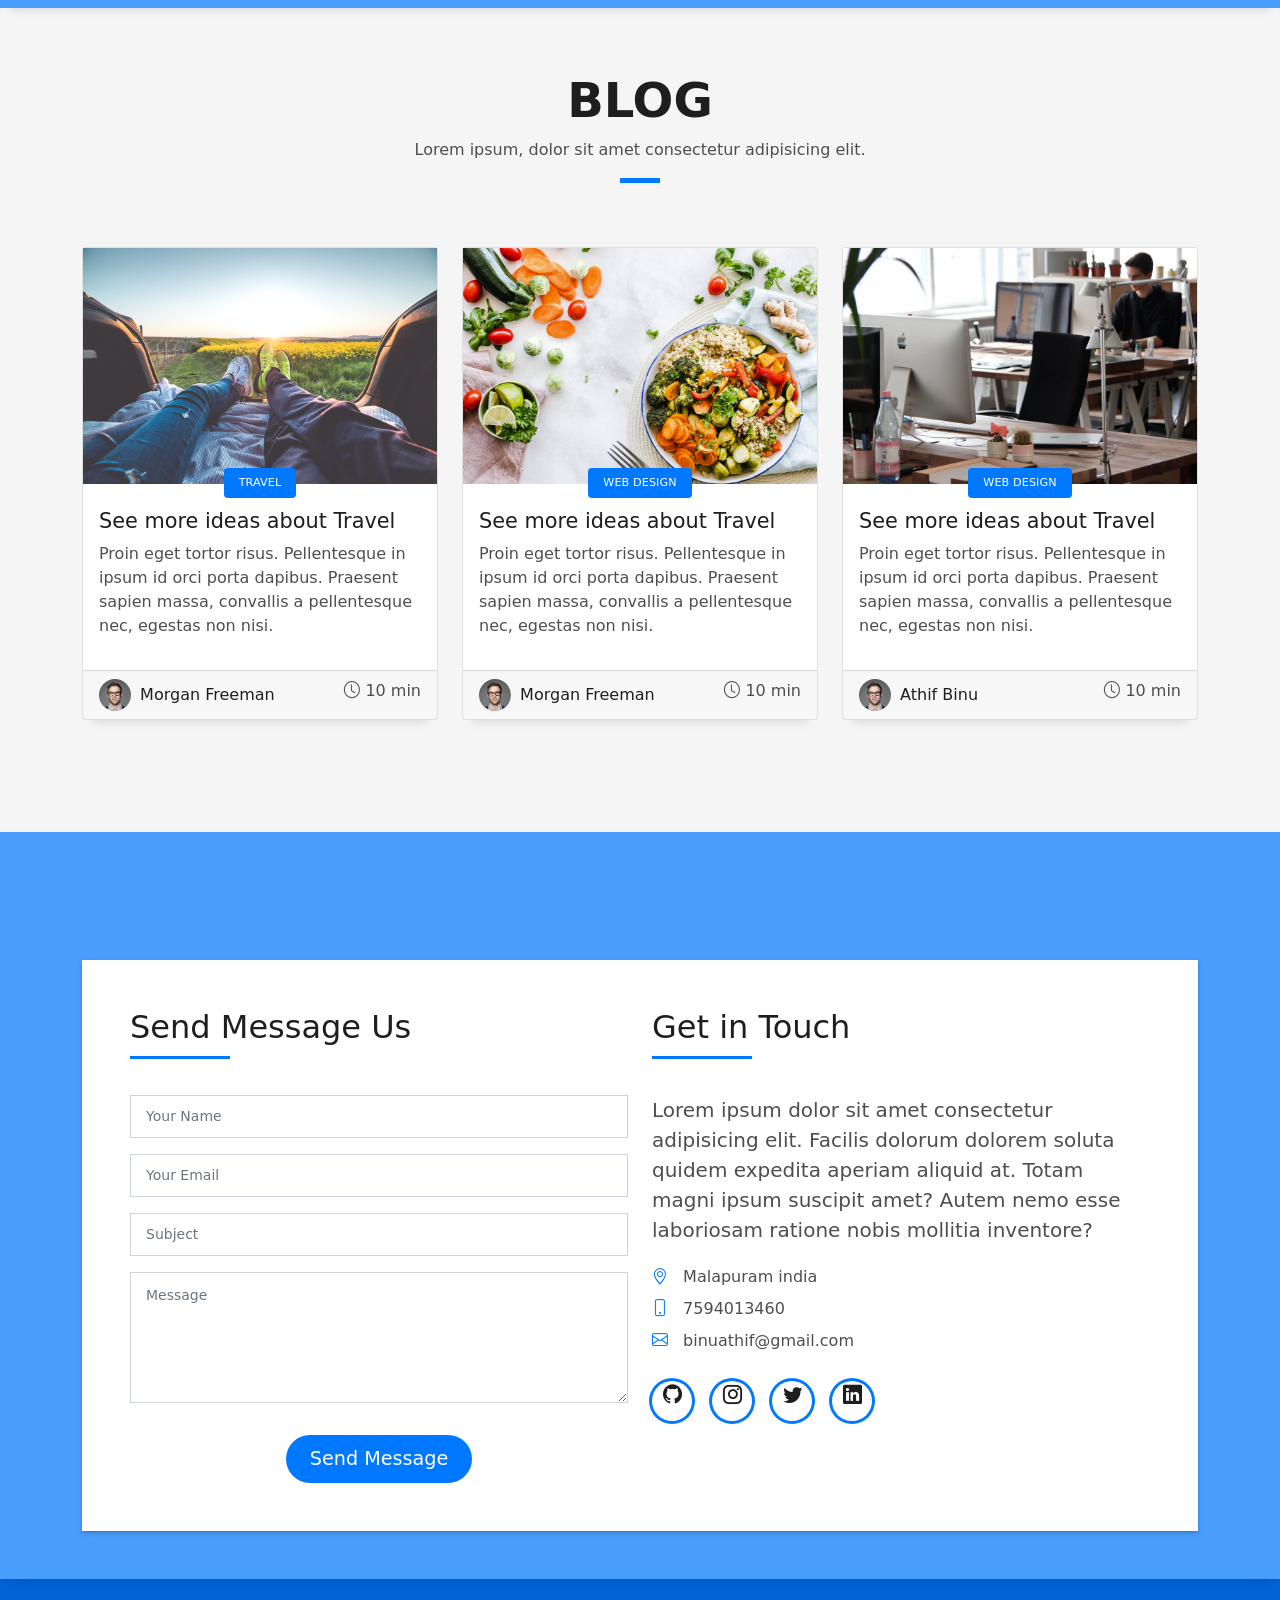
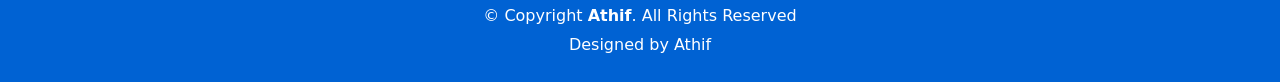
==== commit d421afe5: "error changing in head" ====
--- a/index.html
+++ b/index.html
@@ -1,4 +1,3 @@
-   
 <!DOCTYPE html>
 <html lang="en">
 
@@ -81,11 +80,7 @@
         <div class="container">
           <!--<p class="display-6 color-d">Hello, world!</p>-->
           <h1 class="hero-title mb-4">I am Athif</h1>
-<<<<<<< HEAD
-          <p class="hero-subtitle"><span class="typed" data-typed-items="Developer, creative thinking, Freelancer,startup"></span></p>
-=======
           <p class="hero-subtitle"><span class="typed" data-typed-items="Developer, startup, Freelancer, reading"></span></p>
->>>>>>> 6c74a1bb3d6bc608503956b720fe1b5318353e3c
           <!-- <p class="pt-3"><a class="btn btn-primary btn js-scroll px-4" href="#about" role="button">Learn More</a></p> -->
         </div>
       </div>
@@ -291,11 +286,7 @@
                 <span class="ico-circle"><i class="bi bi-check"></i></span>
               </div>
               <div class="counter-num">
-<<<<<<< HEAD
-                <p data-purecounter-start="0" data-purecounter-end="45" data-purecounter-duration="1" class="counter purecounter"></p>
-=======
                 <p data-purecounter-start="0" data-purecounter-end="25" data-purecounter-duration="1" class="counter purecounter"></p>
->>>>>>> 6c74a1bb3d6bc608503956b720fe1b5318353e3c
                 <span class="counter-text">WORKS COMPLETED</span>
               </div>
             </div>
@@ -306,11 +297,7 @@
                 <span class="ico-circle"><i class="bi bi-journal-richtext"></i></span>
               </div>
               <div class="counter-num">
-<<<<<<< HEAD
                 <p data-purecounter-start="0" data-purecounter-end="5" data-purecounter-duration="1" class="counter purecounter"></p>
-=======
-                <p data-purecounter-start="0" data-purecounter-end="4" data-purecounter-duration="1" class="counter purecounter"></p>
->>>>>>> 6c74a1bb3d6bc608503956b720fe1b5318353e3c
                 <span class="counter-text">YEARS OF EXPERIENCE</span>
               </div>
             </div>
@@ -321,11 +308,7 @@
                 <span class="ico-circle"><i class="bi bi-people"></i></span>
               </div>
               <div class="counter-num">
-<<<<<<< HEAD
-                <p data-purecounter-start="0" data-purecounter-end="5" data-purecounter-duration="1" class="counter purecounter"></p>
-=======
                 <p data-purecounter-start="0" data-purecounter-end="2" data-purecounter-duration="1" class="counter purecounter"></p>
->>>>>>> 6c74a1bb3d6bc608503956b720fe1b5318353e3c
                 <span class="counter-text">TOTAL CLIENTS</span>
               </div>
             </div>
@@ -336,11 +319,7 @@
                 <span class="ico-circle"><i class="bi bi-award"></i></span>
               </div>
               <div class="counter-num">
-<<<<<<< HEAD
-                <p data-purecounter-start="0" data-purecounter-end="8" data-purecounter-duration="1" class="counter purecounter"></p>
-=======
                 <p data-purecounter-start="0" data-purecounter-end="15" data-purecounter-duration="1" class="counter purecounter"></p>
->>>>>>> 6c74a1bb3d6bc608503956b720fe1b5318353e3c
                 <span class="counter-text">AWARD WON</span>
               </div>
             </div>
@@ -806,4 +785,4 @@
 
 </body>
 
-</html>
+</html>
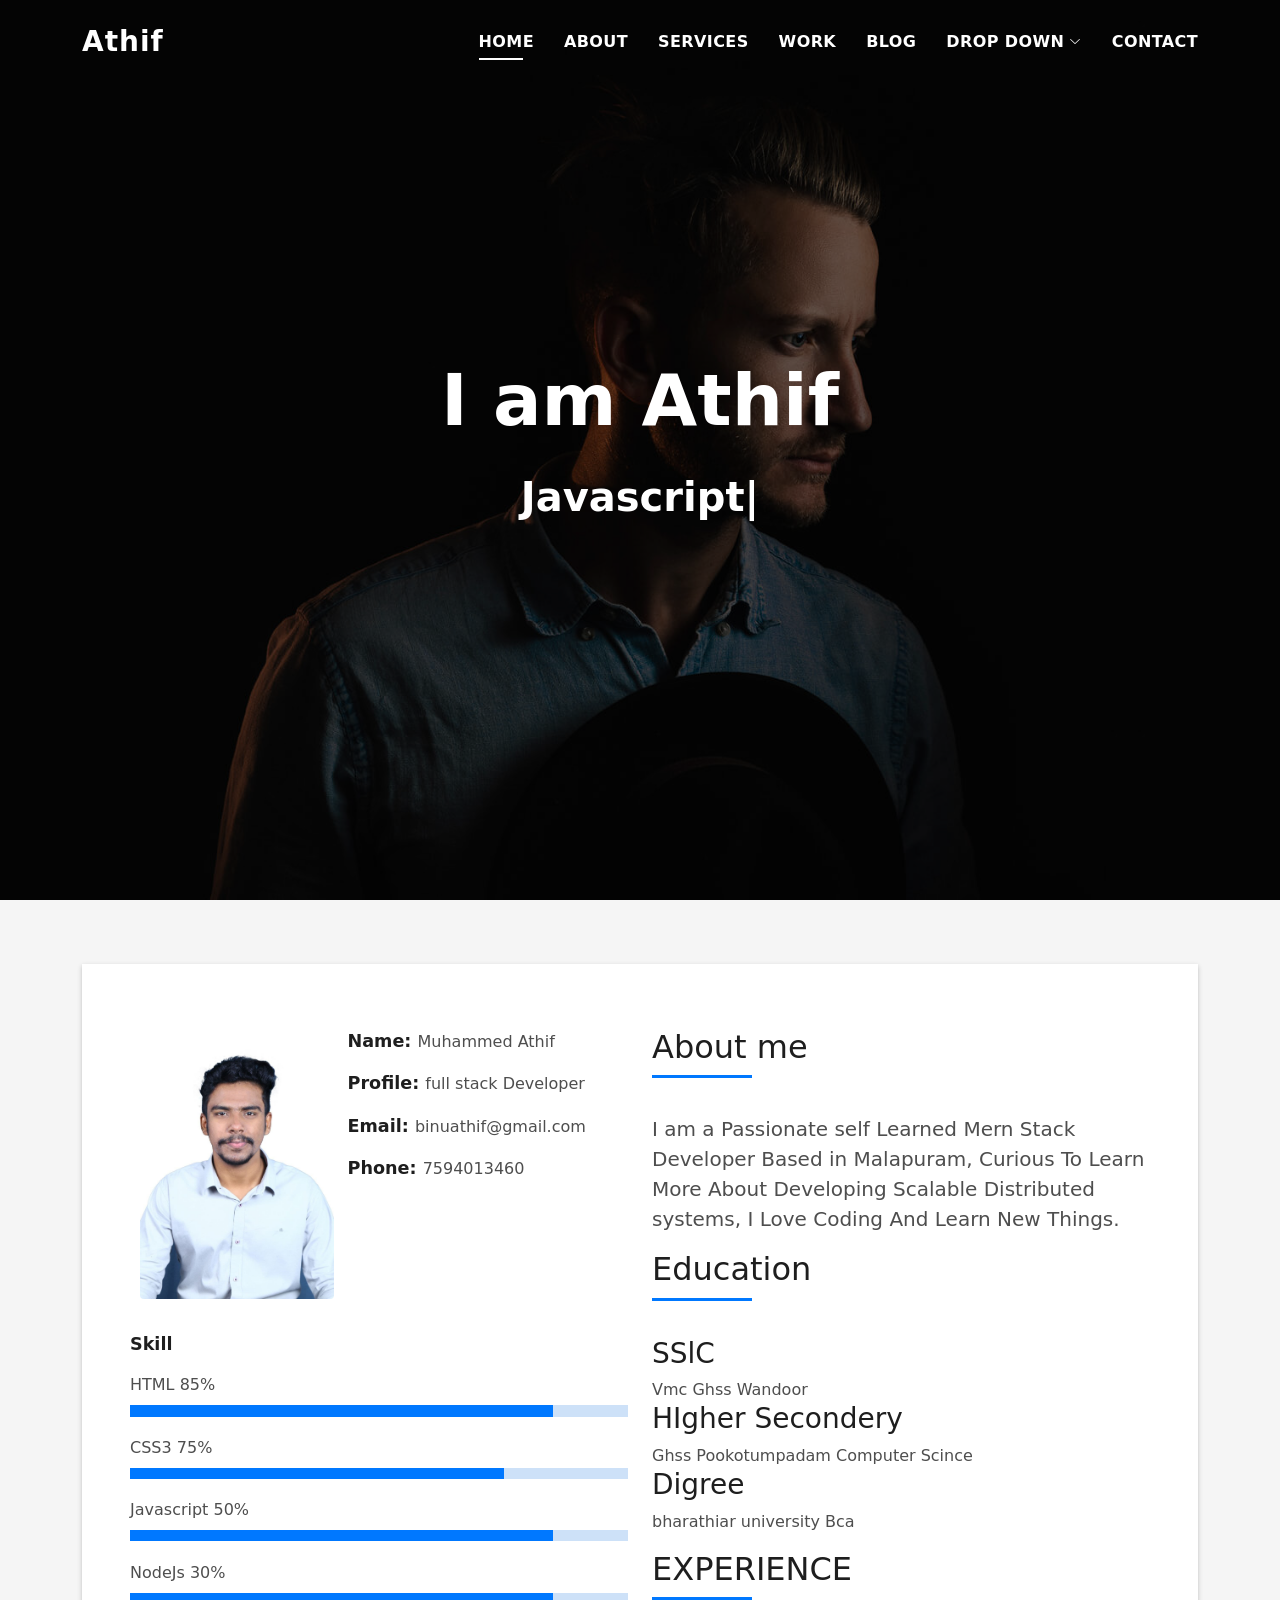
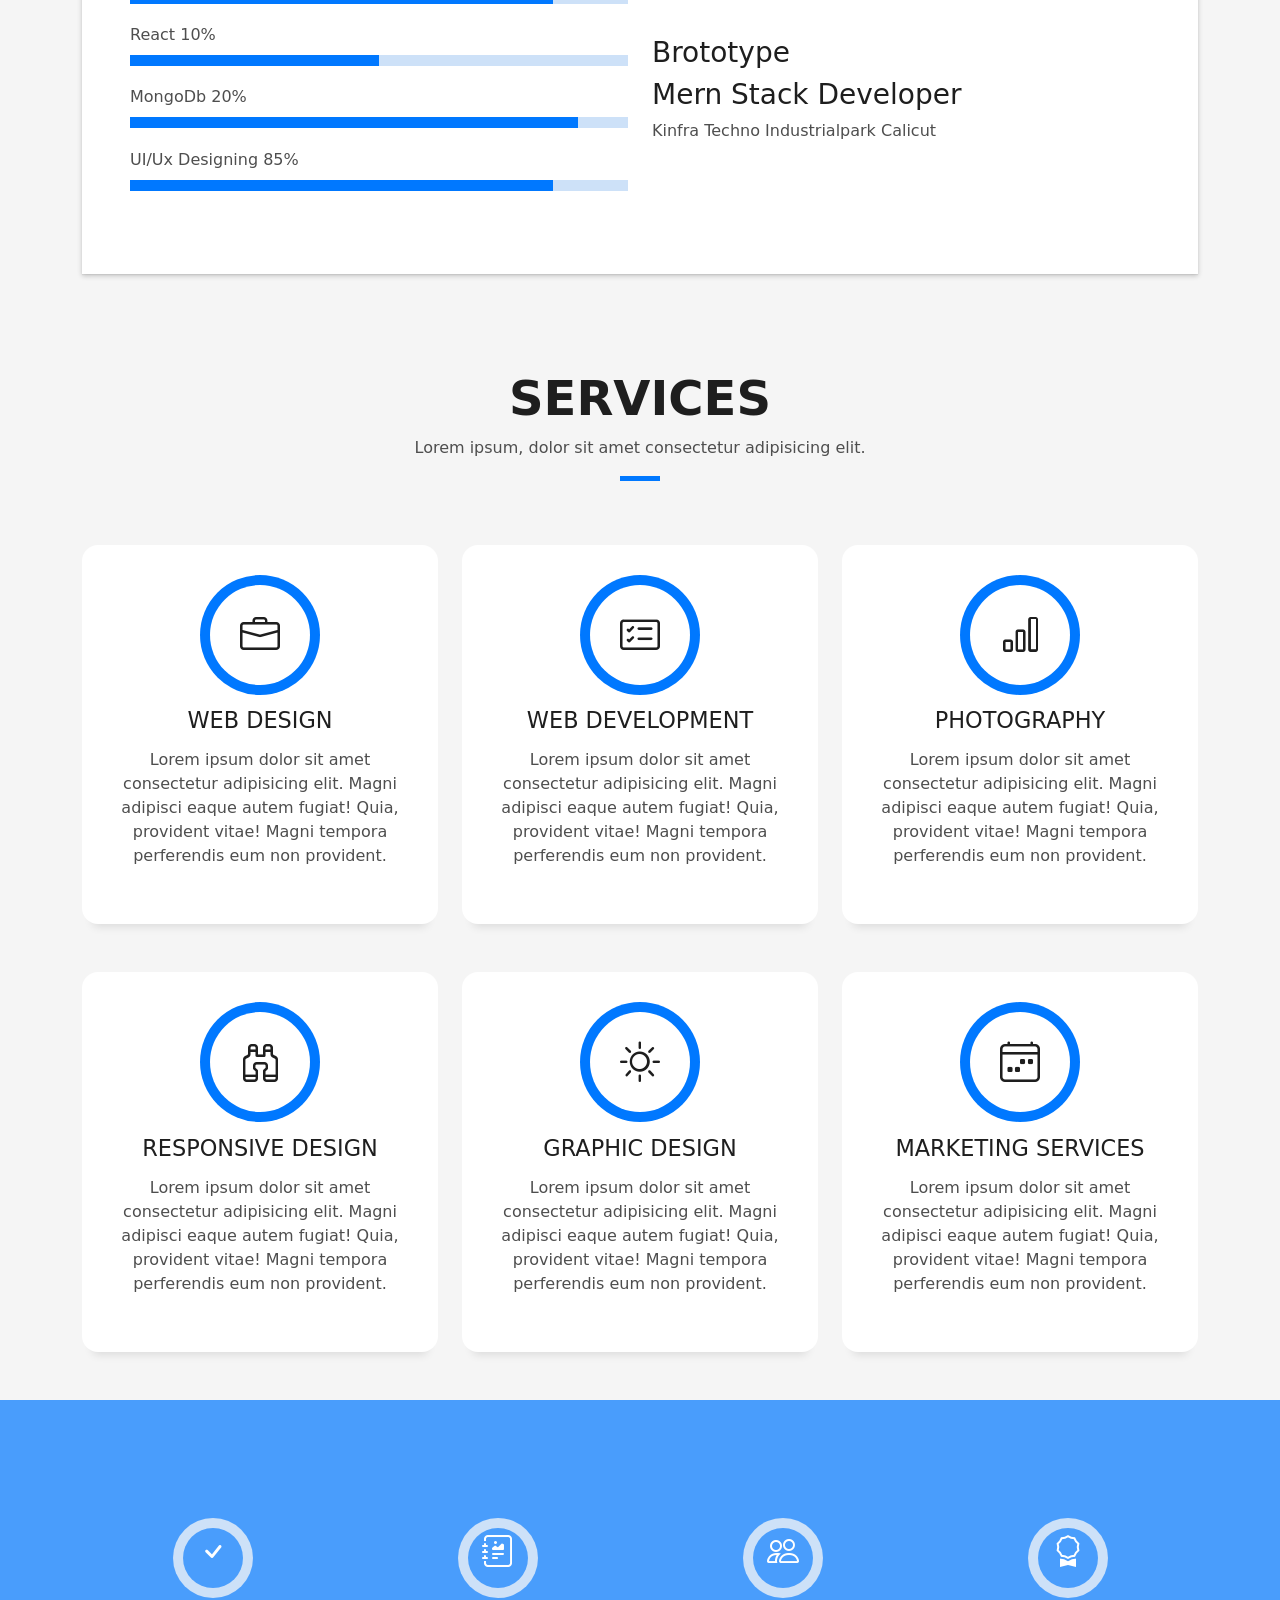
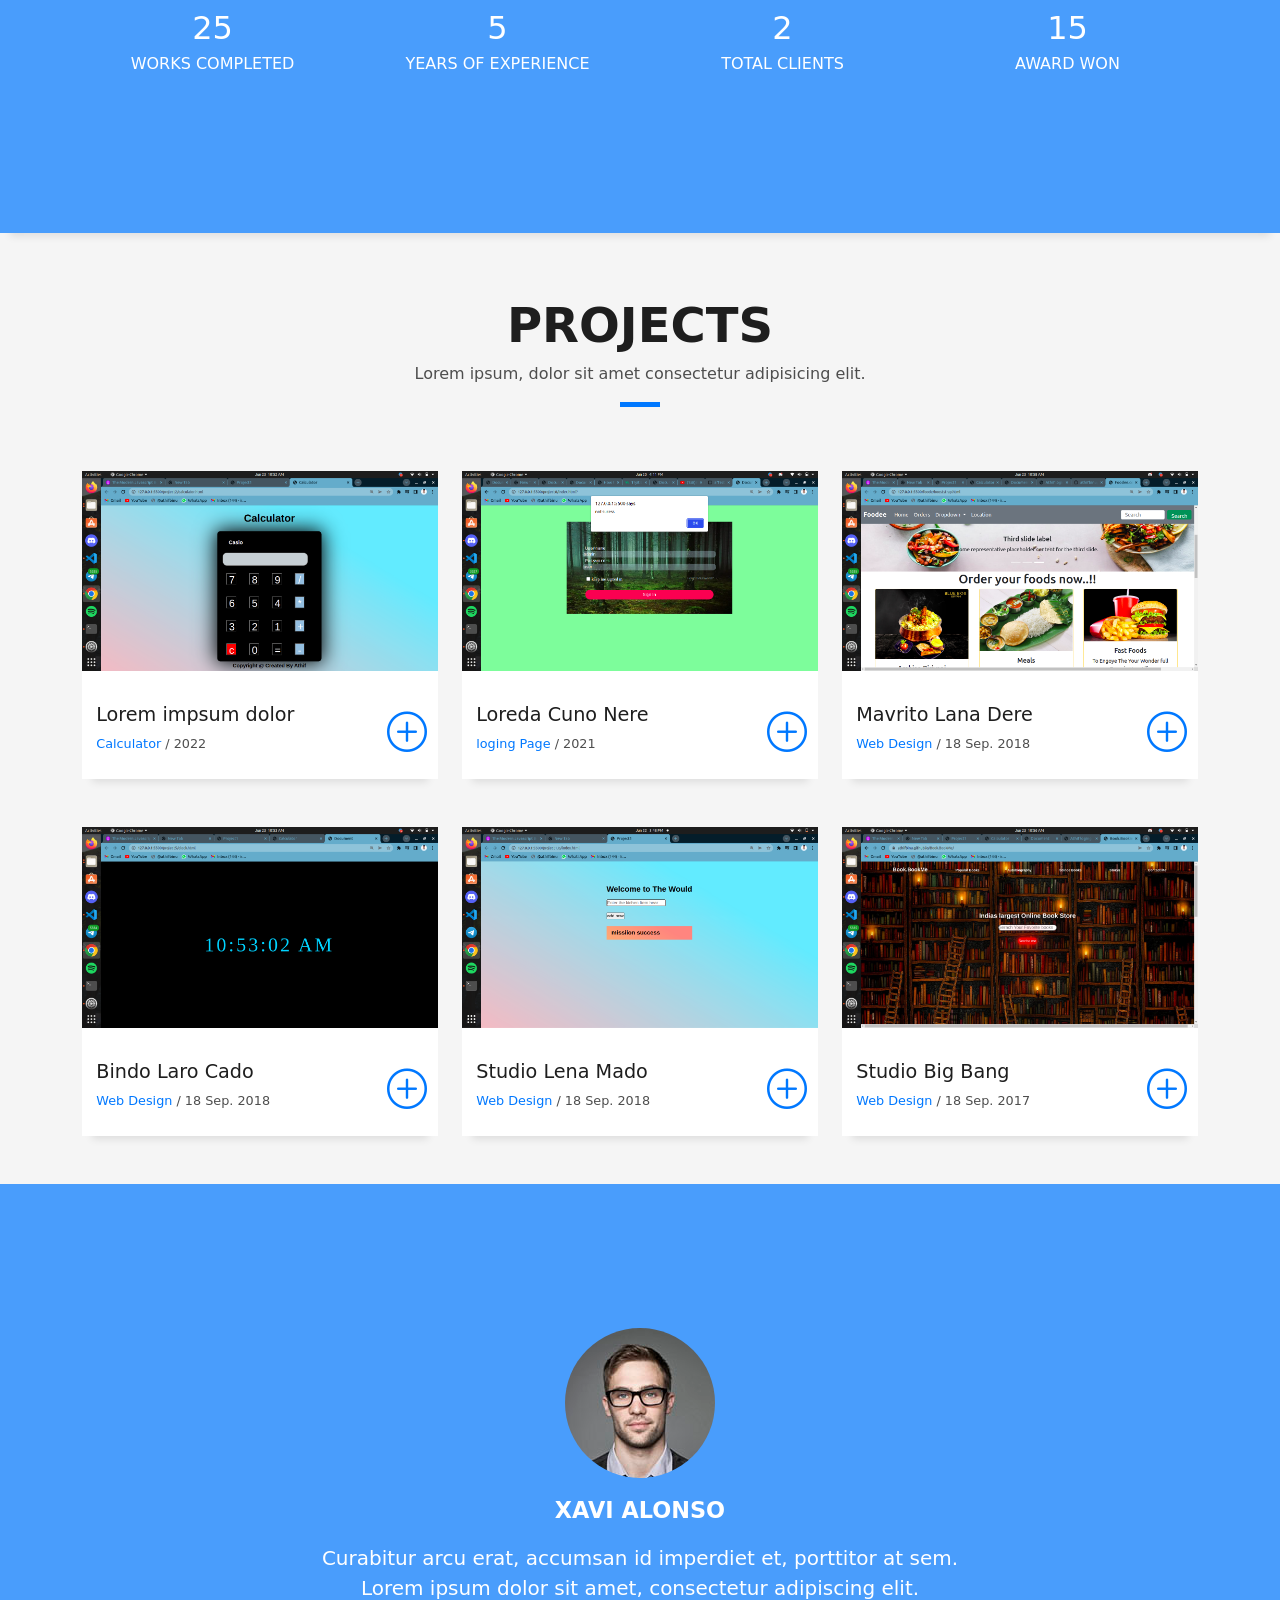
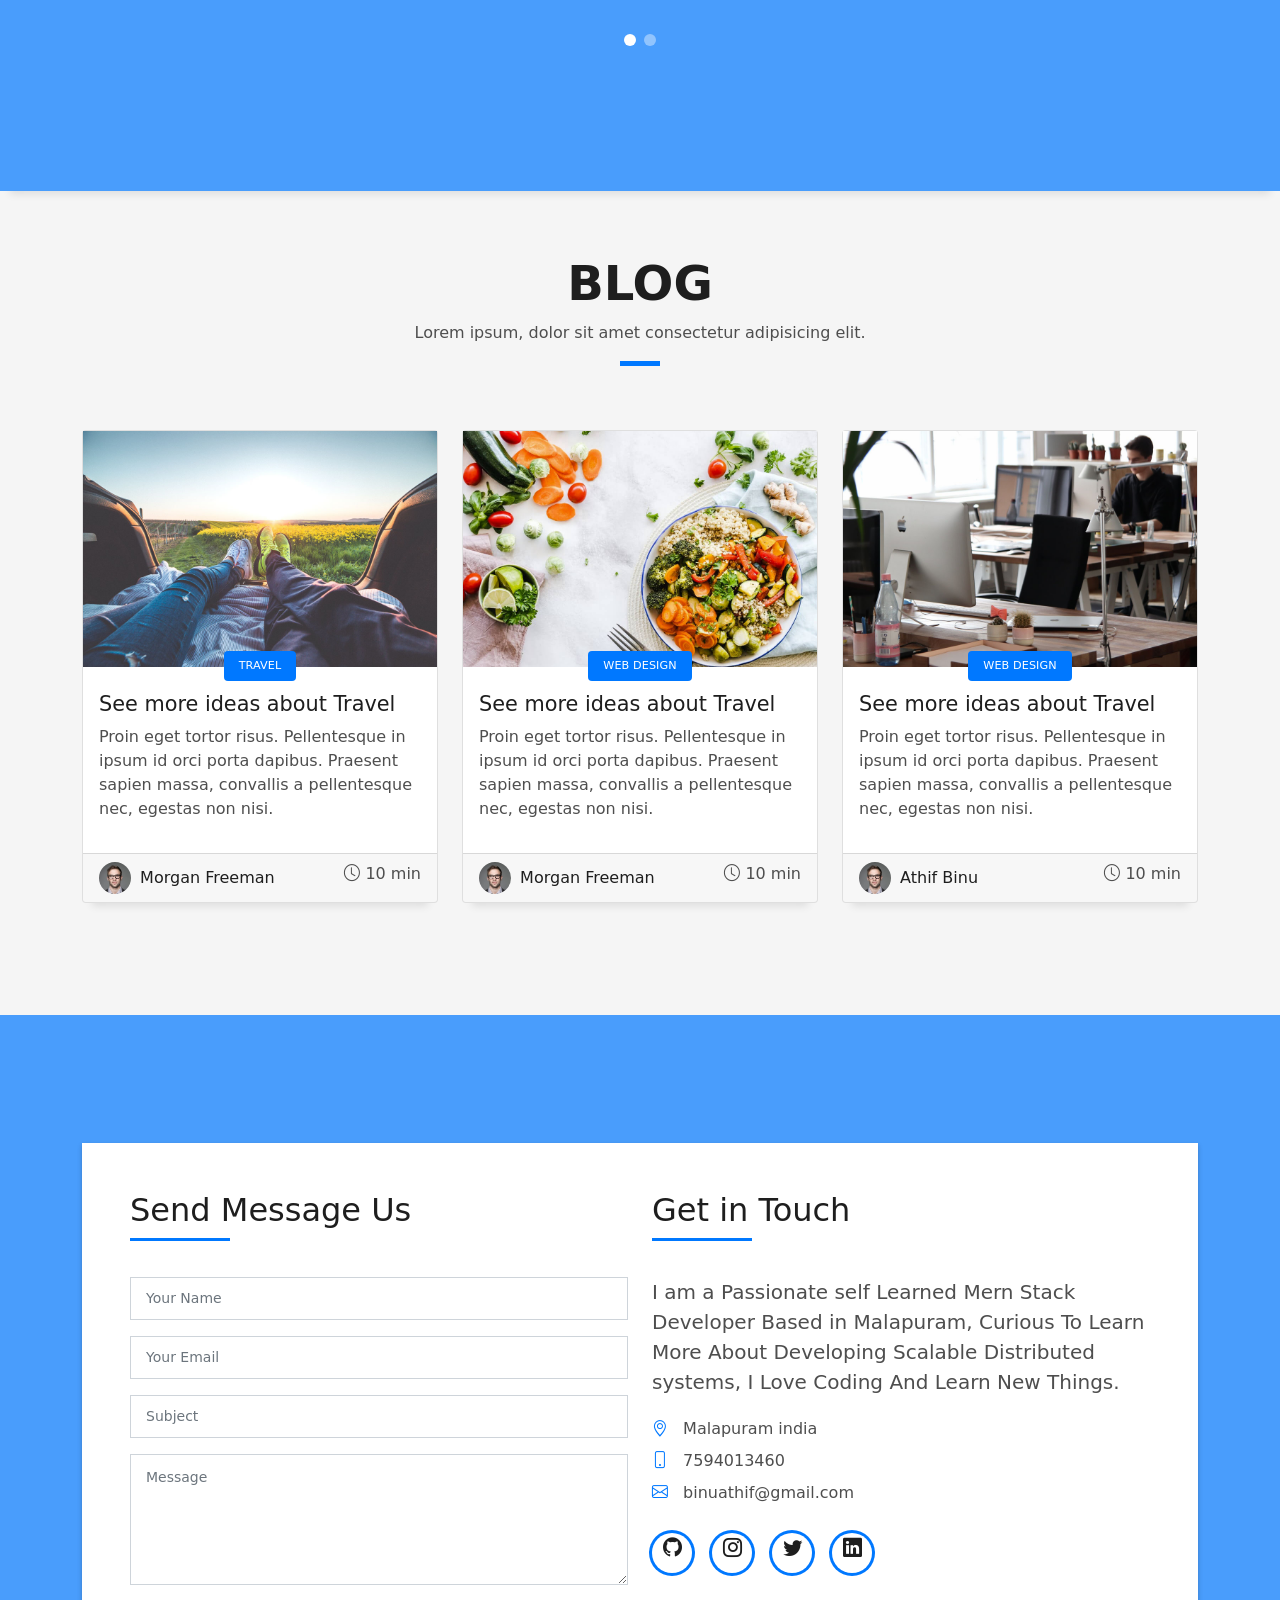
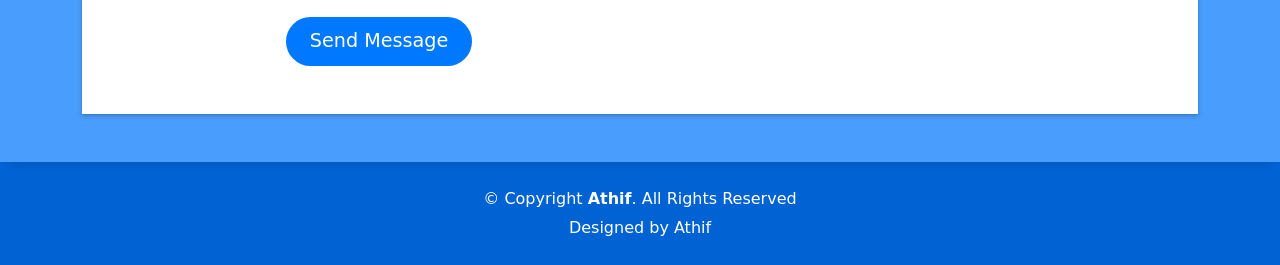
==== commit 61763fec: "To add some Potos and Text" ====
--- a/index.html
+++ b/index.html
@@ -80,7 +80,7 @@
         <div class="container">
           <!--<p class="display-6 color-d">Hello, world!</p>-->
           <h1 class="hero-title mb-4">I am Athif</h1>
-          <p class="hero-subtitle"><span class="typed" data-typed-items="Developer, startup, Freelancer, reading"></span></p>
+          <p class="hero-subtitle"><span class="typed" data-typed-items="Javascript, NodeJs, React, MongoDb"></span></p>
           <!-- <p class="pt-3"><a class="btn btn-primary btn js-scroll px-4" href="#about" role="button">Learn More</a></p> -->
         </div>
       </div>
@@ -100,7 +100,7 @@
                   <div class="row">
                     <div class="col-sm-6 col-md-5">
                       <div class="about-img">
-                        <img src="athif.jfif" class="img-fluid rounded b-shadow-a" alt="">
+                        <img src="Image/personel poto 2" class="img-fluid rounded b-shadow-a" alt="">
                       </div>
                     </div>
                     <div class="col-sm-6 col-md-7">
@@ -122,40 +122,68 @@
                     <div class="progress">
                       <div class="progress-bar" role="progressbar" style="width: 75%" aria-valuenow="75" aria-valuemin="0" aria-valuemax="100"></div>
                     </div>
-                    <span>PHP</span> <span class="pull-right">50%</span>
+                    <span>Javascript</span> <span class="pull-right">50%</span>
+                    <div class="progress">
+                      <div class="progress-bar" role="progressbar" style="width: 85%;" aria-valuenow="85" aria-valuemin="0" aria-valuemax="100"></div>
+                    </div>
+                    <span>NodeJs</span> <span class="pull-right">30%</span>
+                    <div class="progress">
+                      <div class="progress-bar" role="progressbar" style="width: 85%;" aria-valuenow="85" aria-valuemin="0" aria-valuemax="100"></div>
+                    </div>
+                    <span>React</span> <span class="pull-right">10%</span>
                     <div class="progress">
                       <div class="progress-bar" role="progressbar" style="width: 50%" aria-valuenow="50" aria-valuemin="0" aria-valuemax="100"></div>
                     </div>
-                    <span>JAVASCRIPT</span> <span class="pull-right">90%</span>
+                    <span>MongoDb</span> <span class="pull-right">20%</span>
                     <div class="progress">
                       <div class="progress-bar" role="progressbar" style="width: 90%" aria-valuenow="90" aria-valuemin="0" aria-valuemax="100"></div>
                     </div>
+                    <span>UI/Ux Designing</span> <span class="pull-right">85%</span>
+                    <div class="progress">
+                      <div class="progress-bar" role="progressbar" style="width: 85%;" aria-valuenow="85" aria-valuemin="0" aria-valuemax="100"></div>
+                    </div>
                   </div>
                 </div>
                 <div class="col-md-6">
                   <div class="about-me pt-4 pt-md-0">
+
                     <div class="title-box-2">
                       <h5 class="title-left">
                         About me
                       </h5>
                     </div>
                     <p class="lead">
-                      Curabitur non nulla sit amet nisl tempus convallis quis ac lectus. Curabitur arcu erat, accumsan id
-                      imperdiet et, porttitor
-                      at sem. Praesent sapien massa, convallis a pellentesque nec, egestas non nisi. Nulla
-                      porttitor accumsan tincidunt.
+                      I am a Passionate self Learned Mern Stack Developer Based in
+                        Malapuram, Curious To Learn More About Developing Scalable
+                          Distributed systems, I Love Coding And Learn New Things.
                     </p>
+                    <div class="title-box-2">
+                      <h5 class="title-left">
+                        Education
+                      </h5>
+                    </div>
                     <p class="lead">
-                      Mauris blandit aliquet elit, eget tincidunt nibh pulvinar a. Vivamus suscipit tortor eget felis
-                      porttitor volutpat. Vestibulum
-                      ac diam sit amet quam vehicula elementum sed sit amet dui. porttitor at sem.
+                     <h3 class="Education">SSlC</h3>
+                      Vmc Ghss Wandoor
+                      <br>
+                      <h3 class="Education">HIgher Secondery</h3>
+                      Ghss Pookotumpadam
+                      Computer Scince
+                      <br>
+                      <h3 class="Education">Digree</h3>
+                      bharathiar university
+                      Bca
                     </p>
+                    <div class="title-box-2">
+                      <h5 class="title-left">
+                        EXPERIENCE
+                      </h5>
+                    </div>
                     <p class="lead">
-                      Nulla porttitor accumsan tincidunt. Quisque velit nisi, pretium ut lacinia in, elementum id enim.
-                      Nulla porttitor accumsan
-                      tincidunt. Mauris blandit aliquet elit, eget tincidunt nibh pulvinar a.
-                    </p>
-                  </div>
+                      <h3 class="Education">Brototype</h3>
+                       <h3 >Mern Stack Developer</h3>
+                       Kinfra Techno Industrialpark
+                       Calicut
                 </div>
               </div>
             </div>
@@ -335,7 +363,7 @@
           <div class="col-sm-12">
             <div class="title-box text-center">
               <h3 class="title-a">
-                Portfolio
+                Projects
               </h3>
               <p class="subtitle-a">
                 Lorem ipsum, dolor sit amet consectetur adipisicing elit.
@@ -347,9 +375,9 @@
         <div class="row">
           <div class="col-md-4">
             <div class="work-box">
-              <a href="assets/img/work-1.jpg" data-gallery="portfolioGallery" class="portfolio-lightbox">
+              <a href="Image/cl.png" data-gallery="portfolioGallery" class="portfolio-lightbox">
                 <div class="work-img">
-                  <img src="assets/img/work-1.jpg" alt="" class="img-fluid">
+                  <img src="Image/cl.png" alt="" class="img-fluid">
                 </div>
               </a>
               <div class="work-content">
@@ -357,7 +385,7 @@
                   <div class="col-sm-8">
                     <h2 class="w-title">Lorem impsum dolor</h2>
                     <div class="w-more">
-                      <span class="w-ctegory">Web Design</span> / <span class="w-date">18 Sep. 2018</span>
+                      <span class="w-ctegory">Calculator</span> / <span class="w-date">2022</span>
                     </div>
                   </div>
                   <div class="col-sm-4">
@@ -371,9 +399,9 @@
           </div>
           <div class="col-md-4">
             <div class="work-box">
-              <a href="assets/img/work-2.jpg" data-gallery="portfolioGallery" class="portfolio-lightbox">
+              <a href="Image/loging.png" data-gallery="portfolioGallery" class="portfolio-lightbox">
                 <div class="work-img">
-                  <img src="assets/img/work-2.jpg" alt="" class="img-fluid">
+                  <img src="Image/loging.png" alt="" class="img-fluid">
                 </div>
               </a>
               <div class="work-content">
@@ -381,7 +409,7 @@
                   <div class="col-sm-8">
                     <h2 class="w-title">Loreda Cuno Nere</h2>
                     <div class="w-more">
-                      <span class="w-ctegory">Web Design</span> / <span class="w-date">18 Sep. 2018</span>
+                      <span class="w-ctegory">loging Page</span> / <span class="w-date">2021</span>
                     </div>
                   </div>
                   <div class="col-sm-4">
@@ -395,9 +423,9 @@
           </div>
           <div class="col-md-4">
             <div class="work-box">
-              <a href="assets/img/work-3.jpg" data-gallery="portfolioGallery" class="portfolio-lightbox">
+              <a href="Image/food.png" data-gallery="portfolioGallery" class="portfolio-lightbox">
                 <div class="work-img">
-                  <img src="assets/img/work-3.jpg" alt="" class="img-fluid">
+                  <img src="Image/food.png" alt="" class="img-fluid">
                 </div>
               </a>
               <div class="work-content">
@@ -419,9 +447,9 @@
           </div>
           <div class="col-md-4">
             <div class="work-box">
-              <a href="assets/img/work-4.jpg" data-gallery="portfolioGallery" class="portfolio-lightbox">
+              <a href="Image/tymer.png" data-gallery="portfolioGallery" class="portfolio-lightbox">
                 <div class="work-img">
-                  <img src="assets/img/work-4.jpg" alt="" class="img-fluid">
+                  <img src="Image/tymer.png" alt="" class="img-fluid">
                 </div>
               </a>
               <div class="work-content">
@@ -443,9 +471,9 @@
           </div>
           <div class="col-md-4">
             <div class="work-box">
-              <a href="assets/img/work-5.jpg" data-gallery="portfolioGallery" class="portfolio-lightbox">
+              <a href="Image/dta.png" data-gallery="portfolioGallery" class="portfolio-lightbox">
                 <div class="work-img">
-                  <img src="assets/img/work-5.jpg" alt="" class="img-fluid">
+                  <img src="Image/dta.png" alt="" class="img-fluid">
                 </div>
               </a>
               <div class="work-content">
@@ -467,9 +495,9 @@
           </div>
           <div class="col-md-4">
             <div class="work-box">
-              <a href="assets/img/work-6.jpg" data-gallery="portfolioGallery" class="portfolio-lightbox">
+              <a href="Image/Screenshot from 2022-06-23 10-56-32.png" data-gallery="portfolioGallery" class="portfolio-lightbox">
                 <div class="work-img">
-                  <img src="assets/img/work-6.jpg" alt="" class="img-fluid">
+                  <img src="Image/Screenshot from 2022-06-23 10-56-32.png" alt="" class="img-fluid">
                 </div>
               </a>
               <div class="work-content">
@@ -717,10 +745,9 @@
                     </div>
                     <div class="more-info">
                       <p class="lead">
-                        Lorem ipsum dolor sit amet consectetur adipisicing elit. Facilis dolorum dolorem soluta quidem
-                        expedita aperiam aliquid at.
-                        Totam magni ipsum suscipit amet? Autem nemo esse laboriosam ratione nobis
-                        mollitia inventore?
+                        I am a Passionate self Learned Mern Stack Developer Based in
+                        Malapuram, Curious To Learn More About Developing Scalable
+                        Distributed systems, I Love Coding And Learn New Things.
                       </p>
                       <ul class="list-ico">
                         <li><span class="bi bi-geo-alt"></span> Malapuram india</li>
@@ -733,7 +760,7 @@
                         <li><a href="https://github.com/athifbinu"><span class="ico-circle"><i class="bi bi-github"></i></span></a></li>
                         <li><a href=""><span class="ico-circle"><i class="bi bi-instagram"></i></span></a></li>
                         <li><a href=""><span class="ico-circle"><i class="bi bi-twitter"></i></span></a></li>
-                        <li><a href="https://www.linkedin.com/in/athif-binu-93a249214/"><span class="ico-circle"><i class="bi bi-linkedin"></i></span></a></li>
+                        <li><a href="https://www.linkedin.com/in/muhammed-athif-93a249214/"><span class="ico-circle"><i class="bi bi-linkedin"></i></span></a></li>
                       </ul>
                     </div>
                   </div>
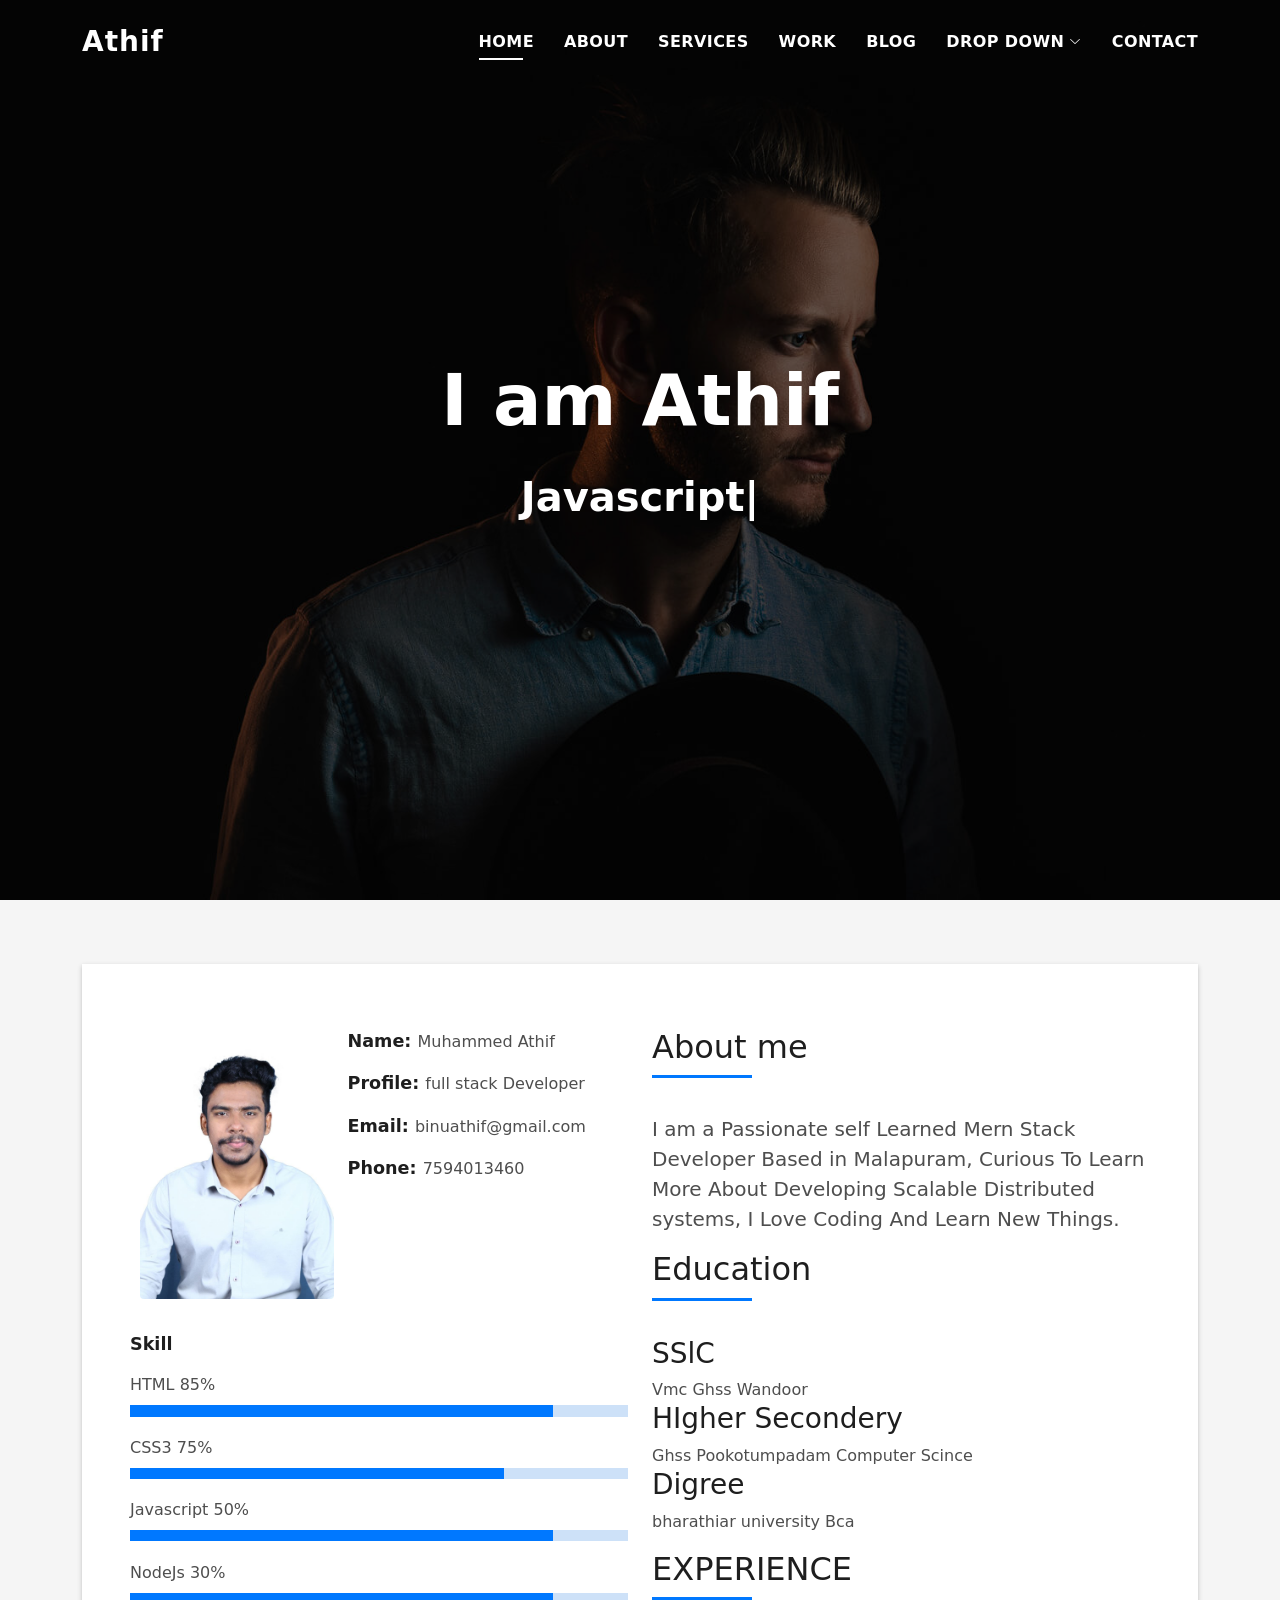
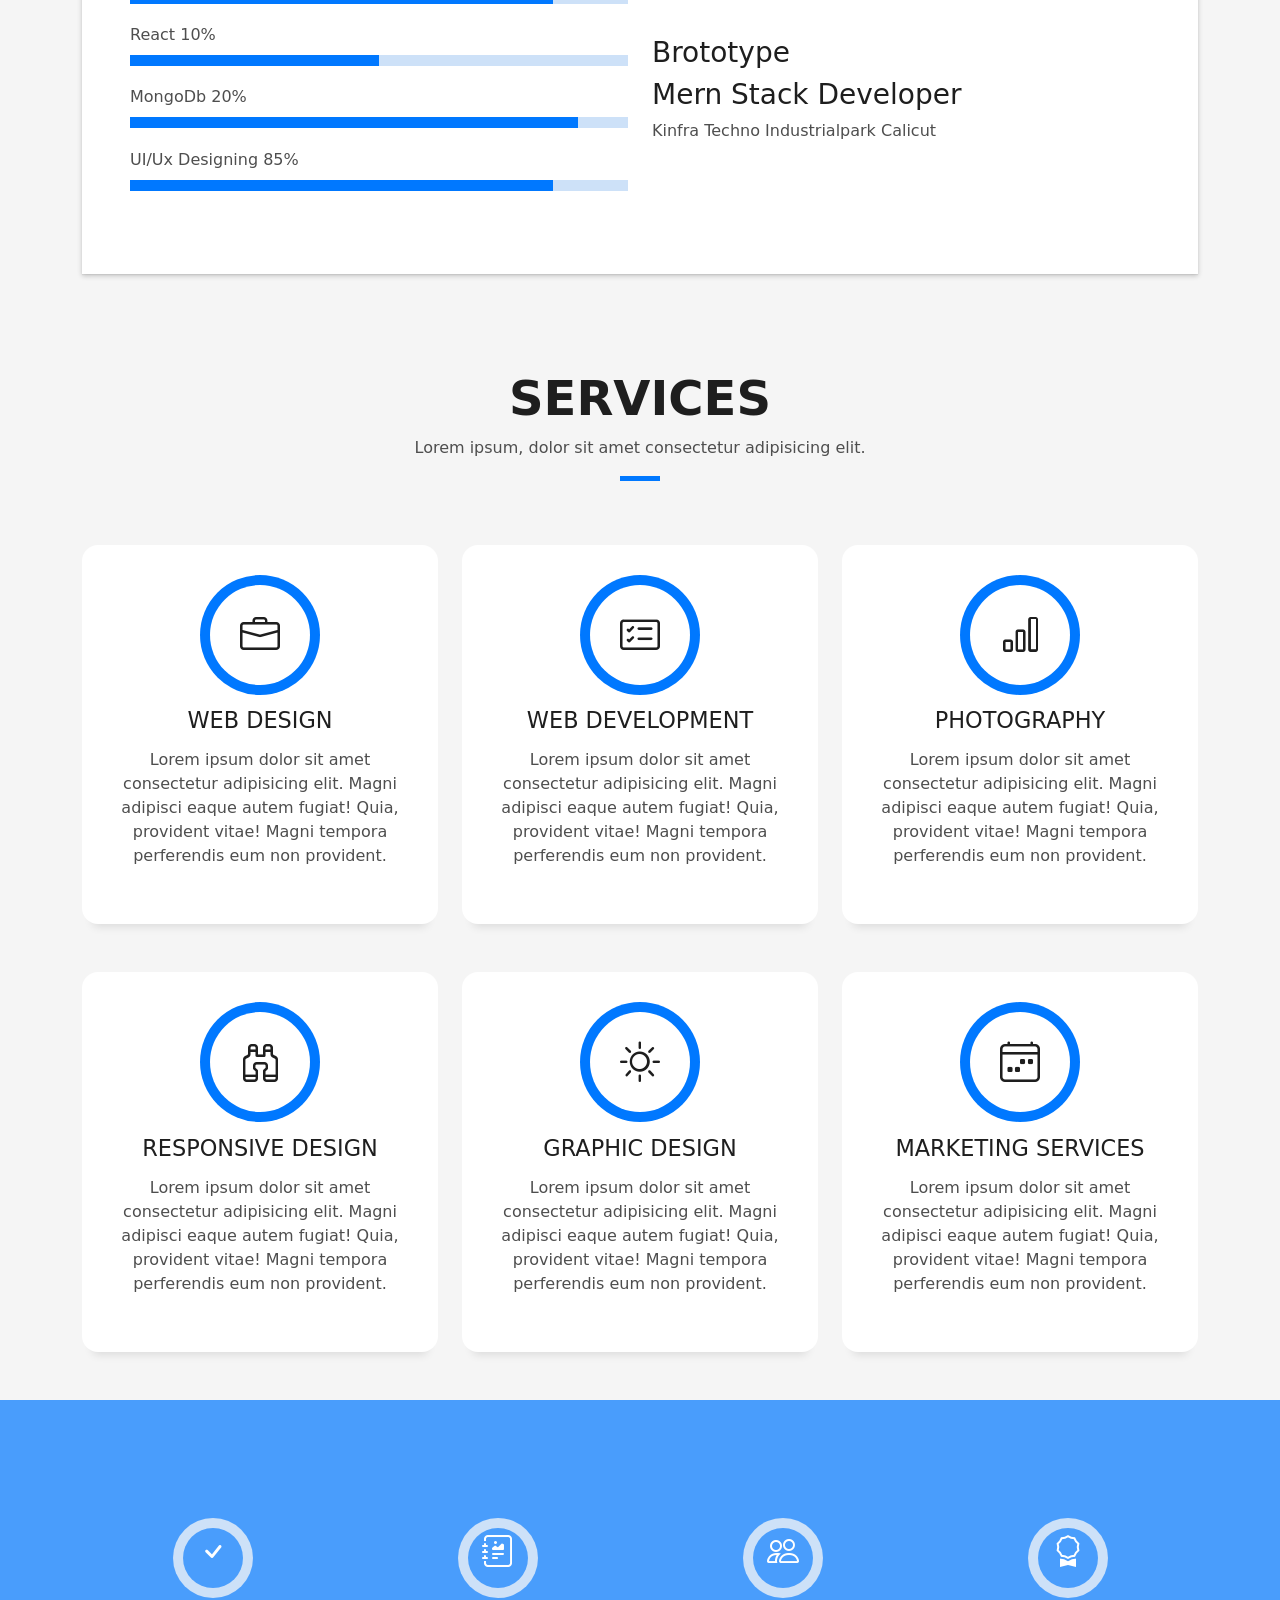
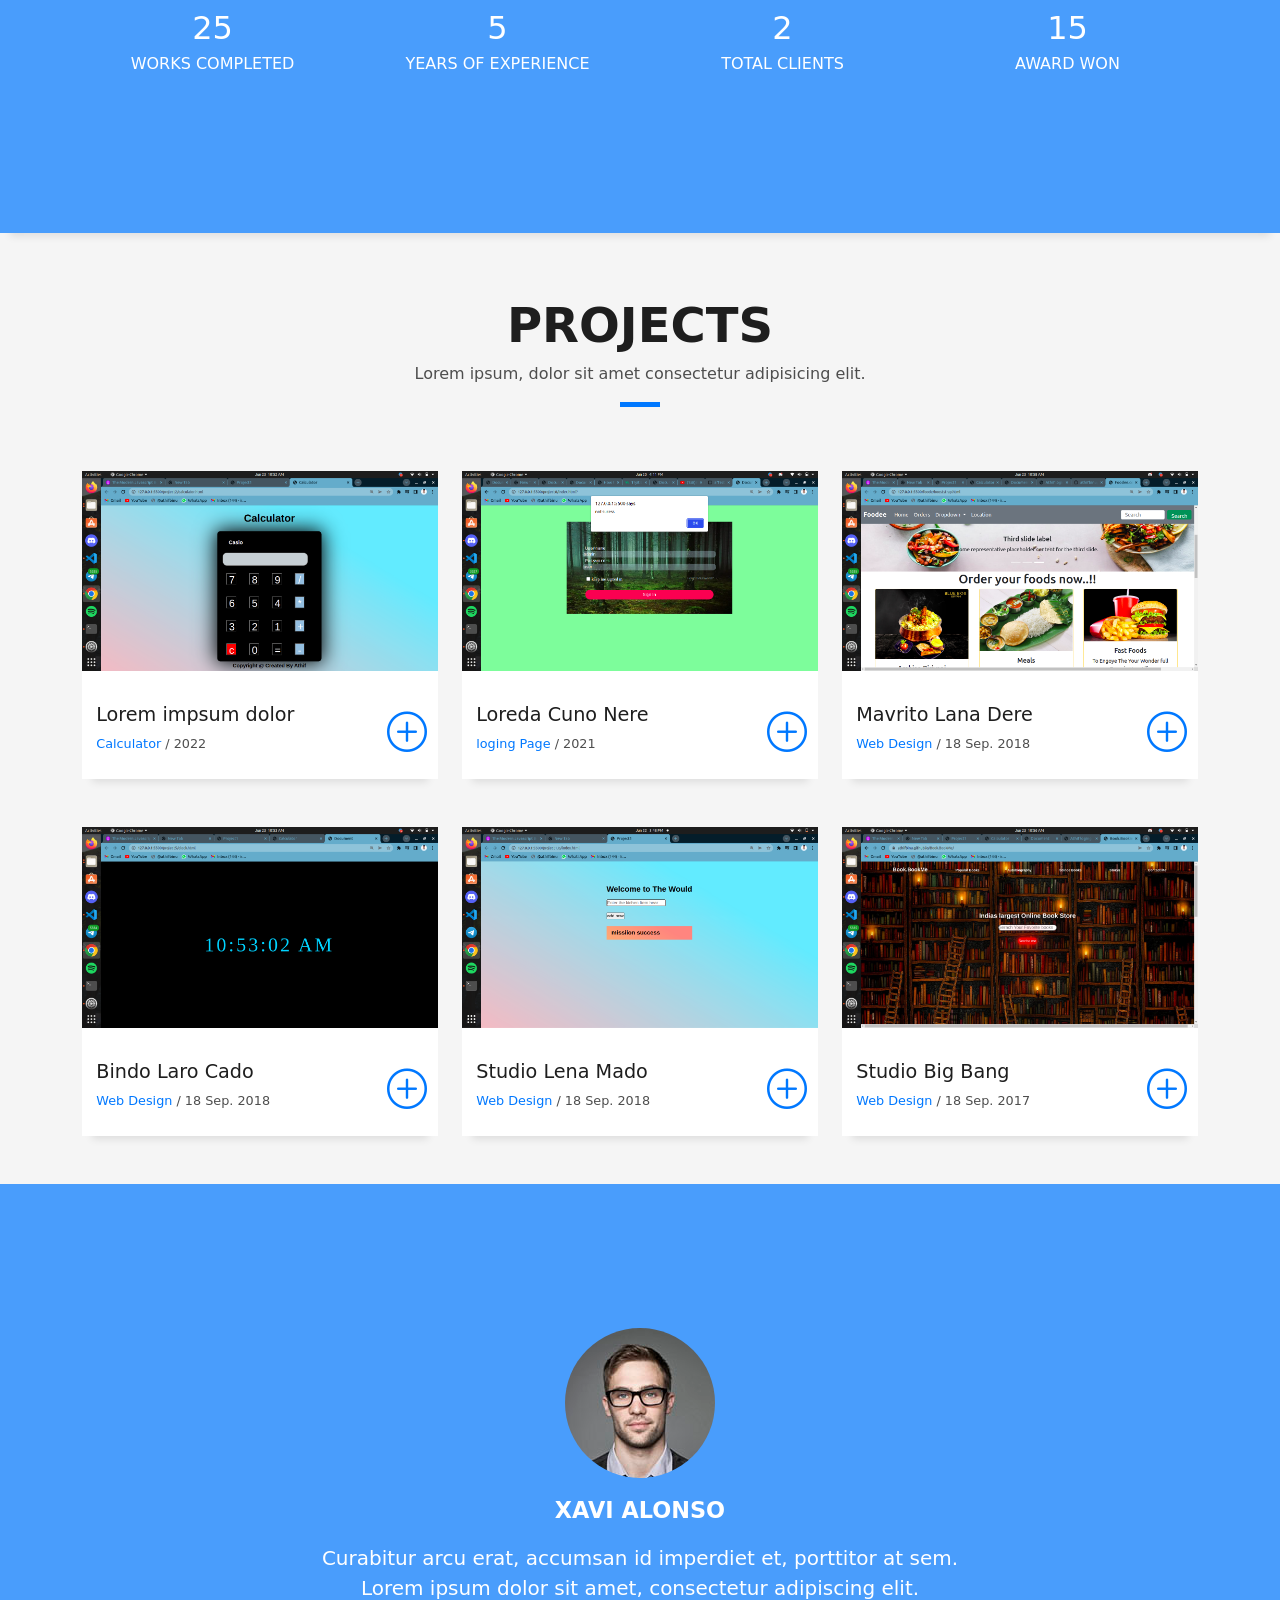
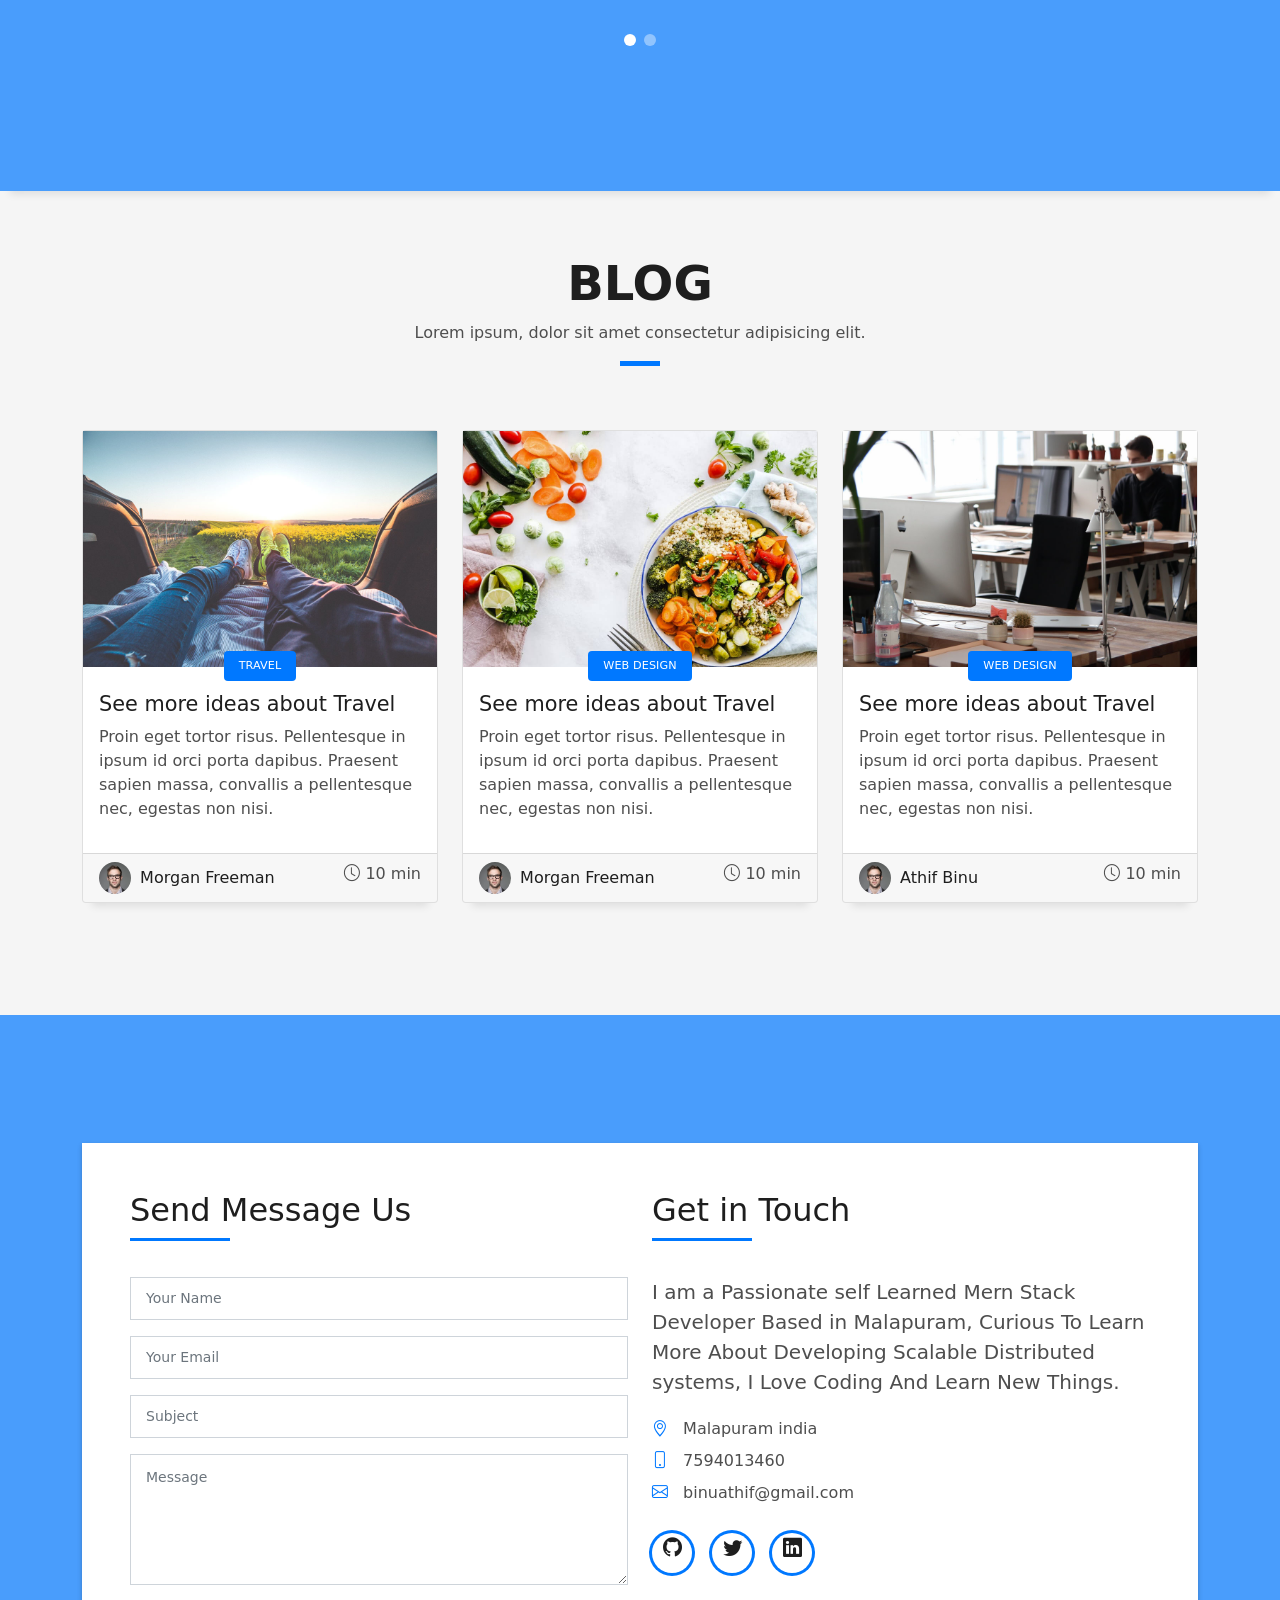
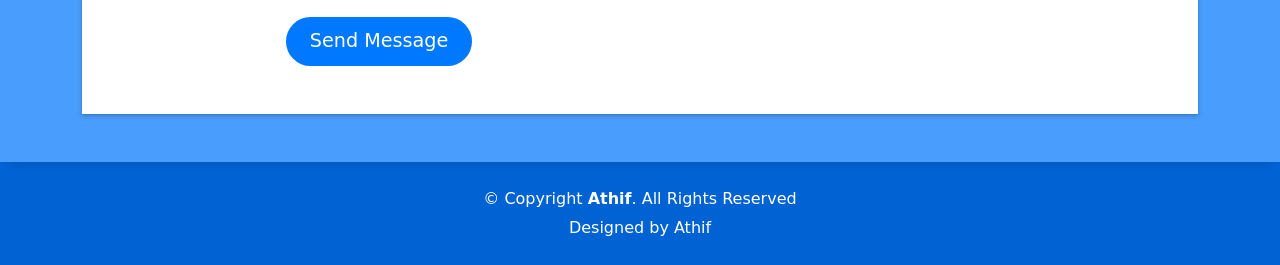
==== commit 2c185798: "To add twinter link" ====
--- a/index.html
+++ b/index.html
@@ -758,12 +758,11 @@
                     <div class="socials">
                       <ul>
                         <li><a href="https://github.com/athifbinu"><span class="ico-circle"><i class="bi bi-github"></i></span></a></li>
-                        <li><a href=""><span class="ico-circle"><i class="bi bi-instagram"></i></span></a></li>
-                        <li><a href=""><span class="ico-circle"><i class="bi bi-twitter"></i></span></a></li>
+                        <li><a href="https://twitter.com/binu_athif"><span class="ico-circle"><i class="bi bi-twitter"></i></span></a></li>
                         <li><a href="https://www.linkedin.com/in/muhammed-athif-93a249214/"><span class="ico-circle"><i class="bi bi-linkedin"></i></span></a></li>
                       </ul>
                     </div>
-                  </div>
+                  </div>                                   
                 </div>
               </div>
             </div>
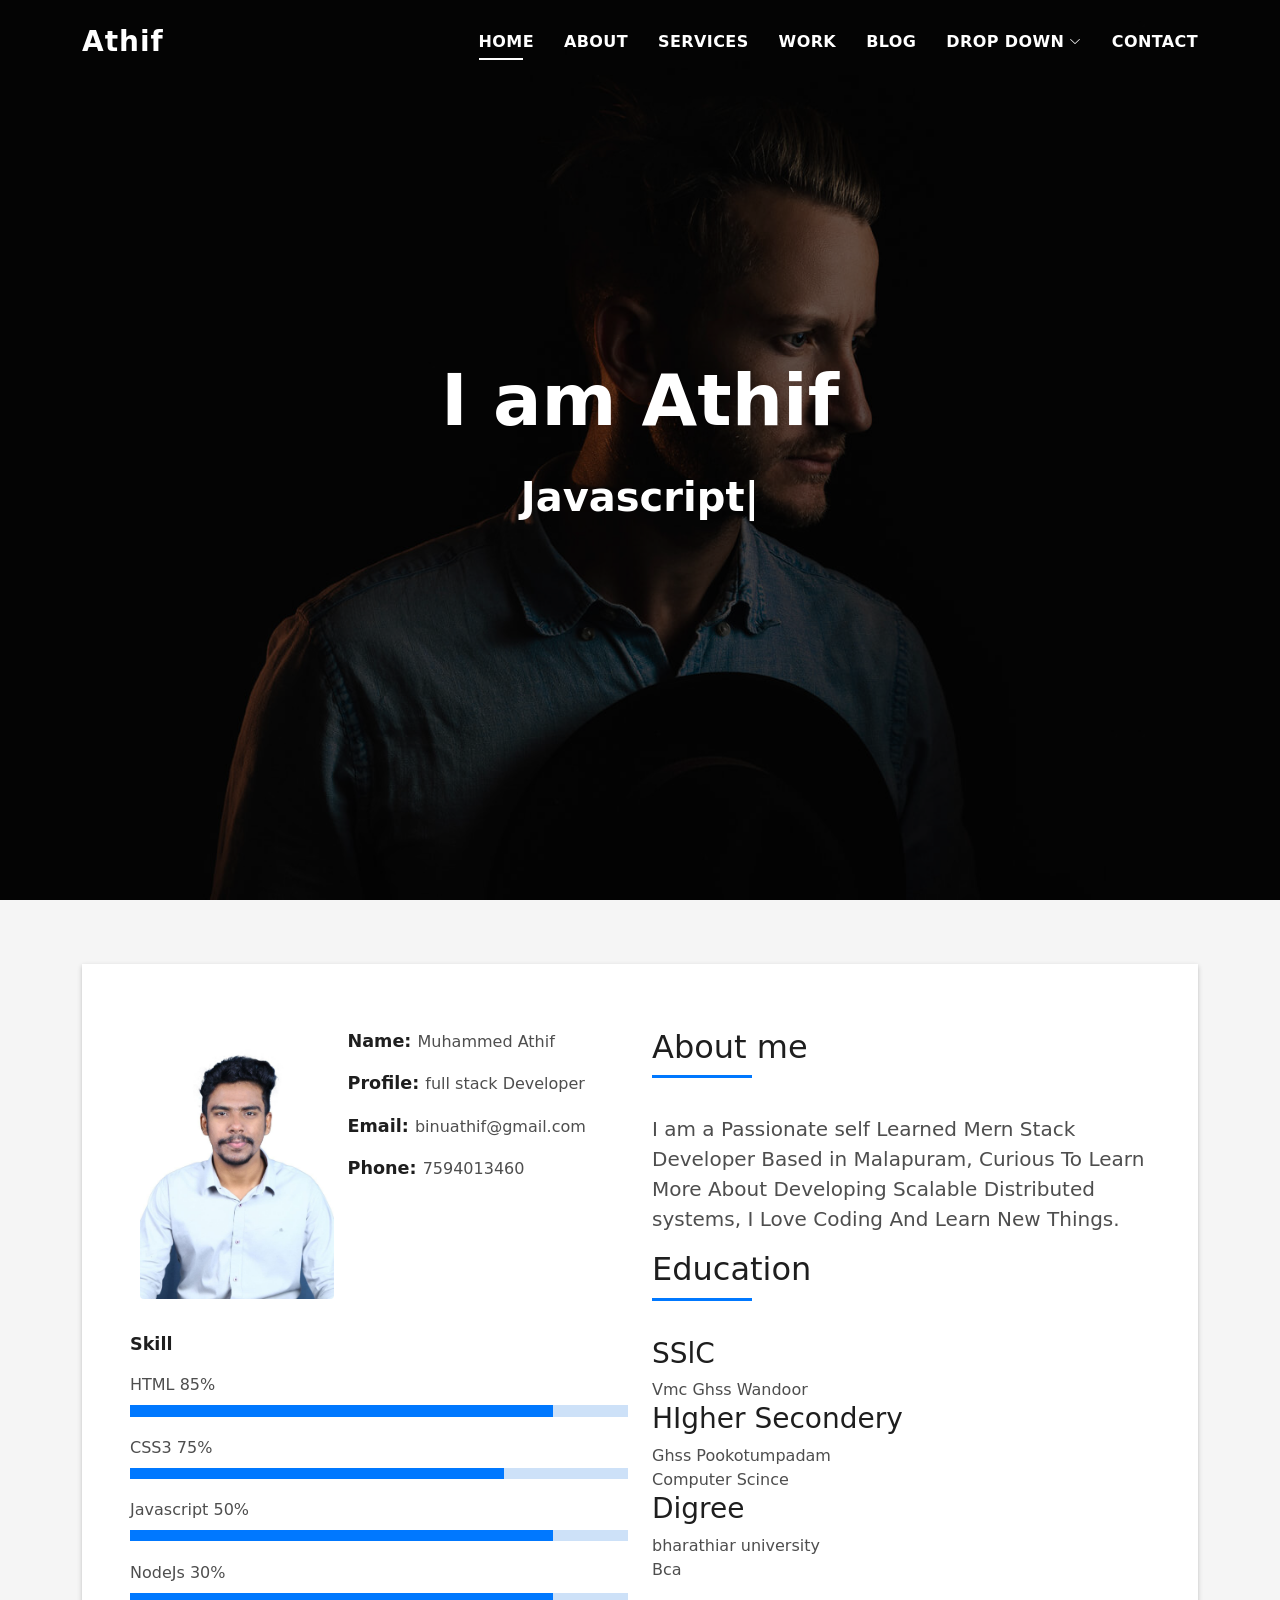
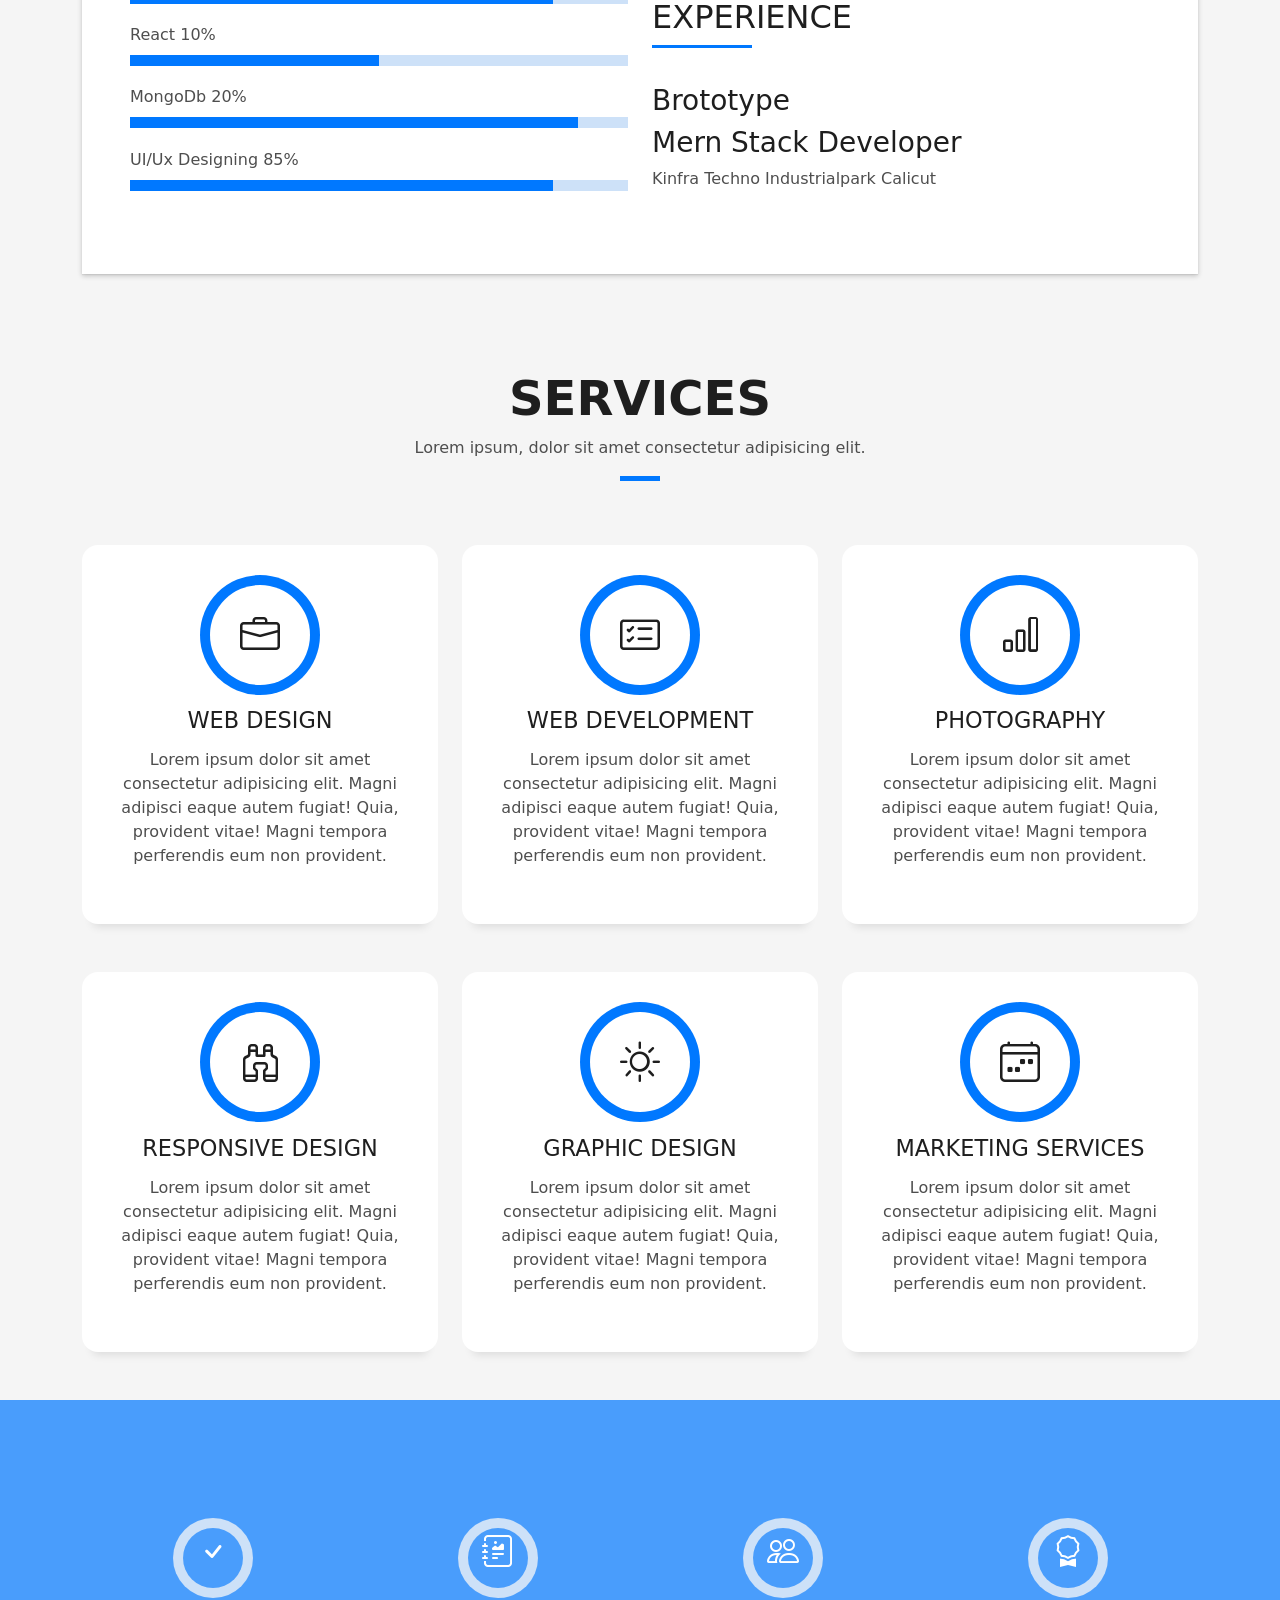
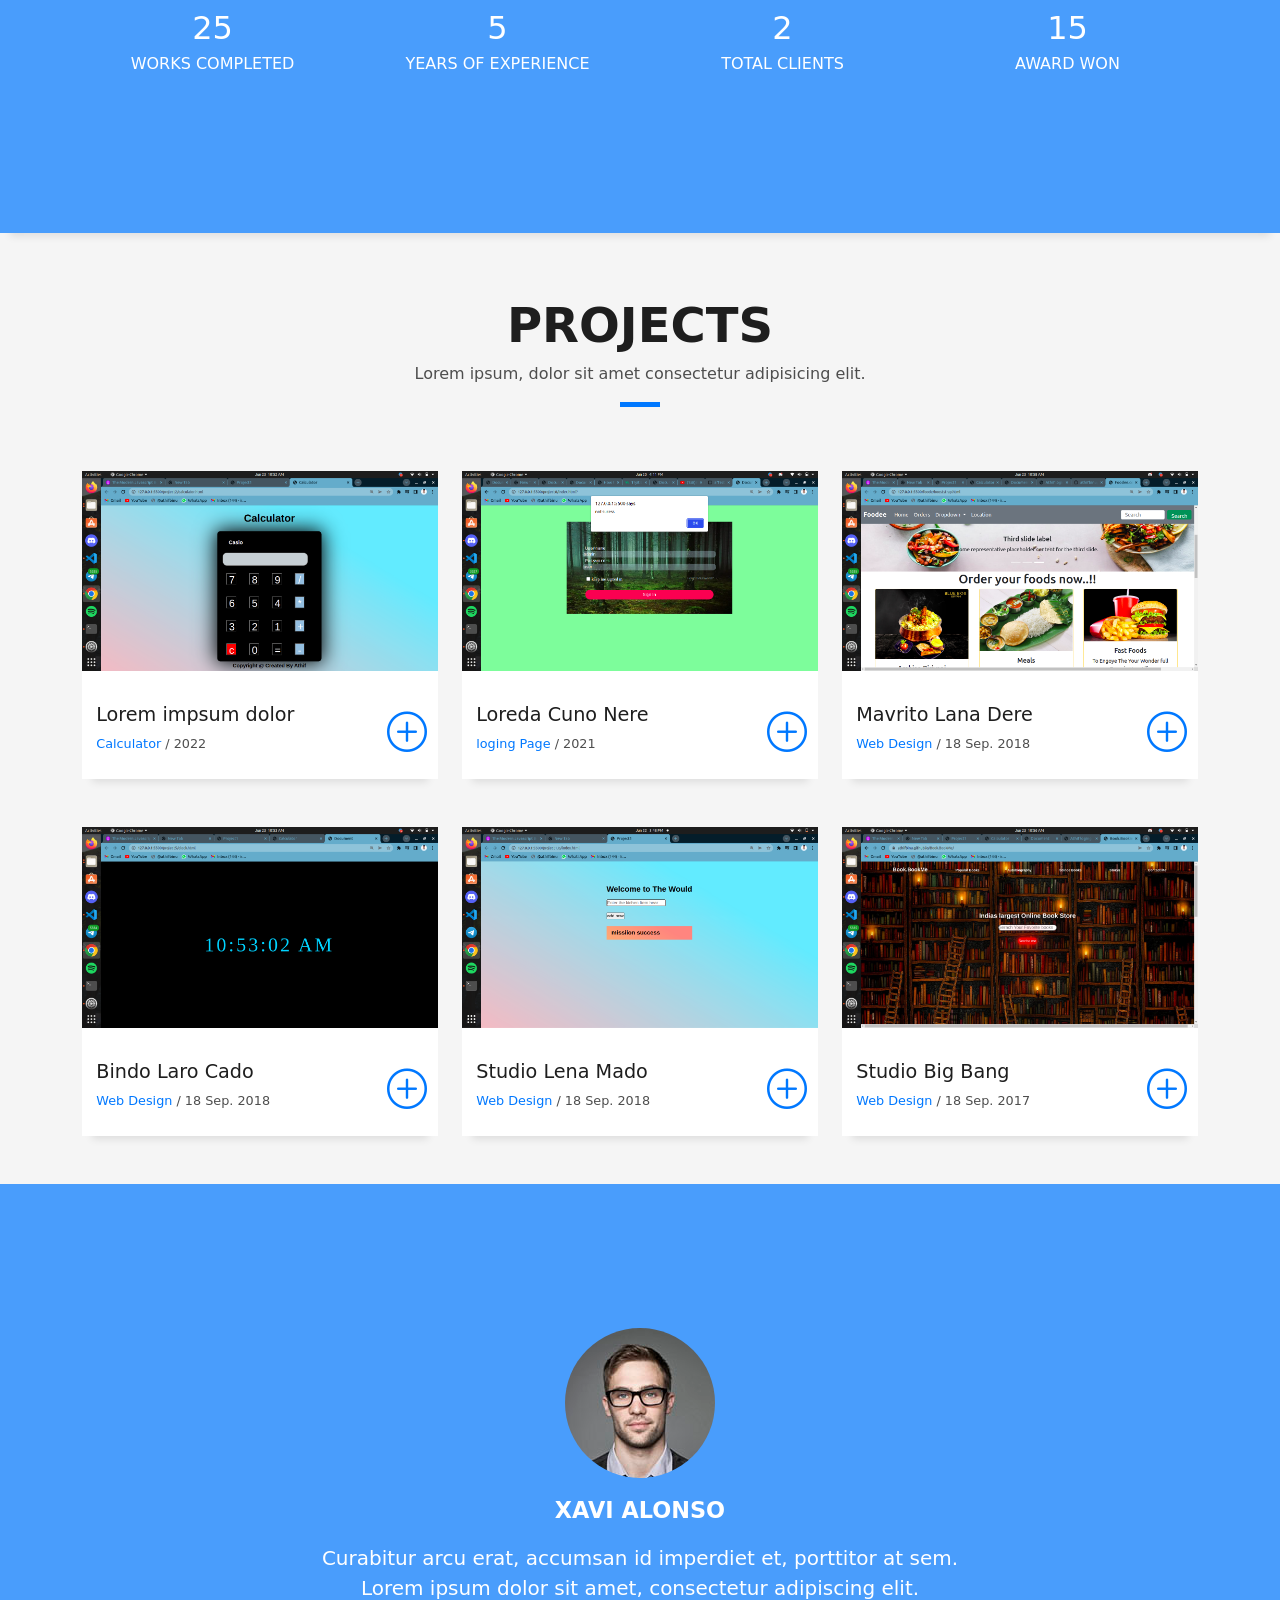
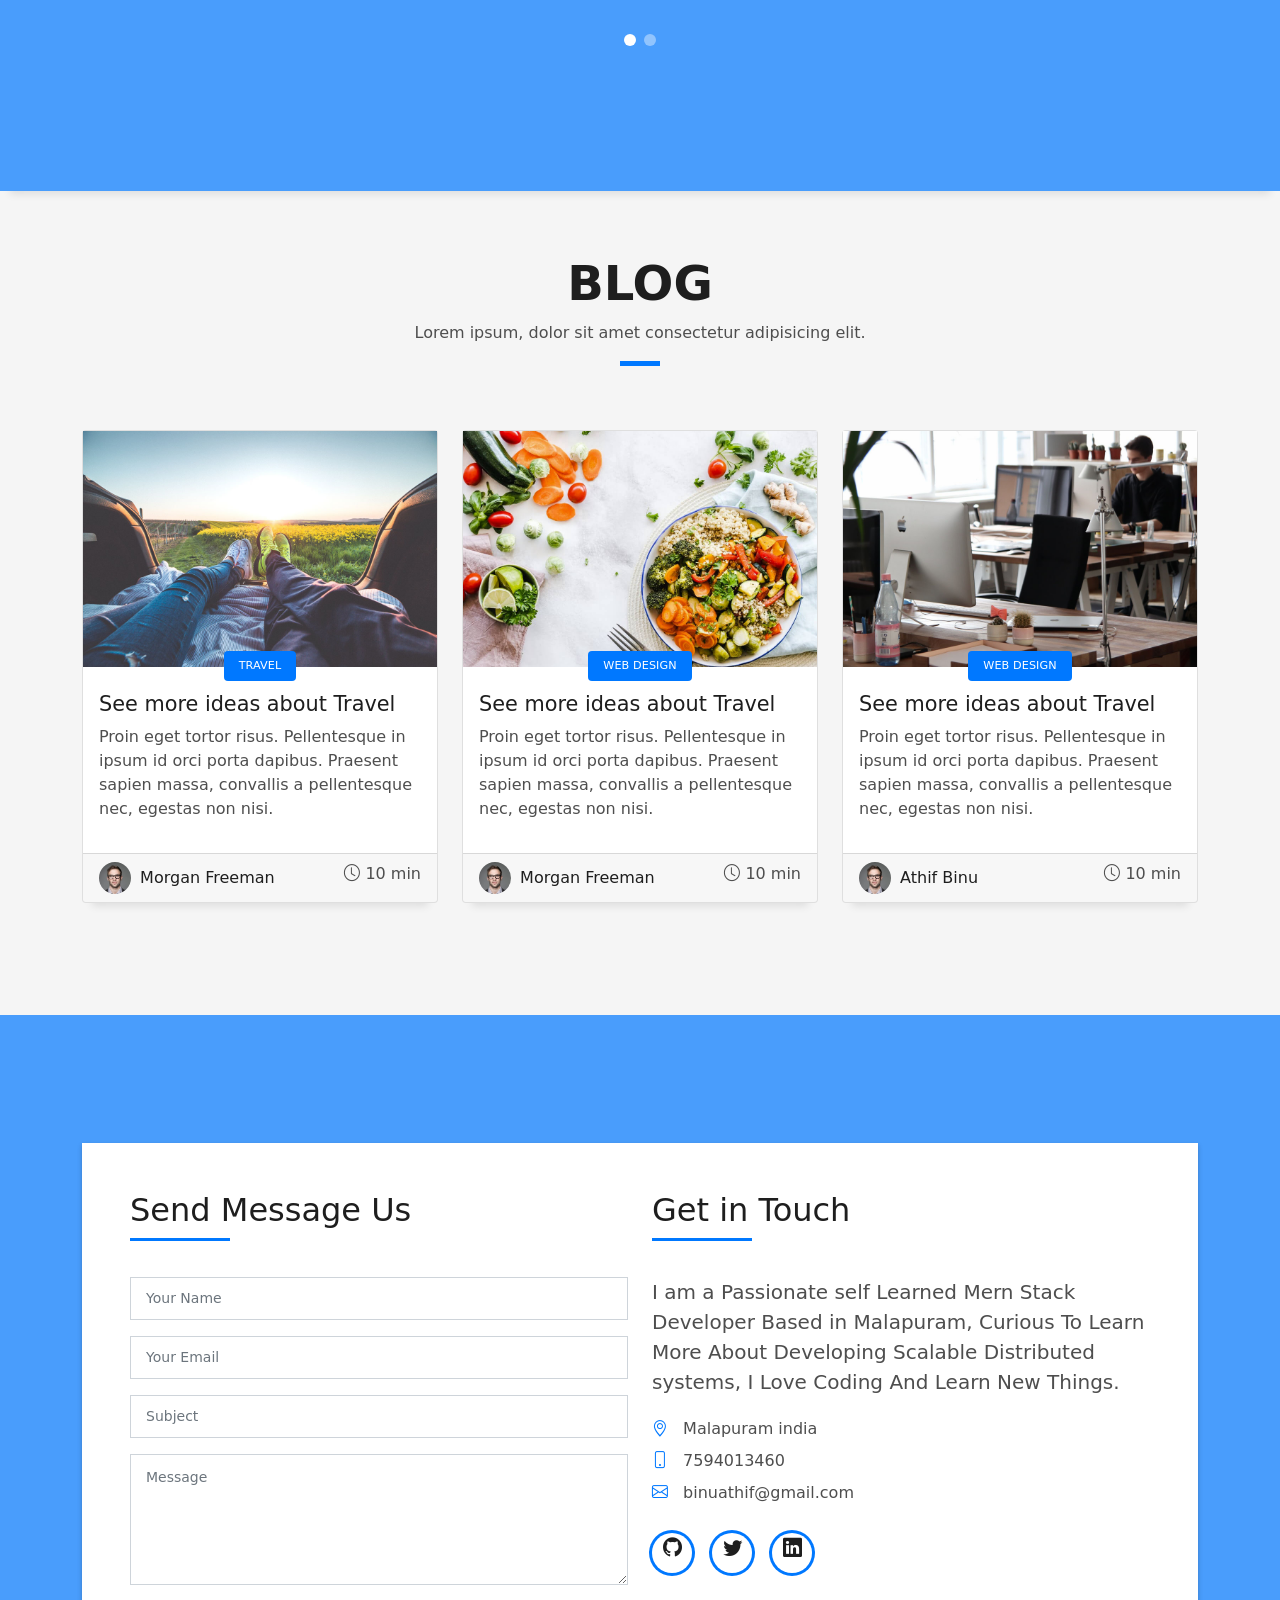
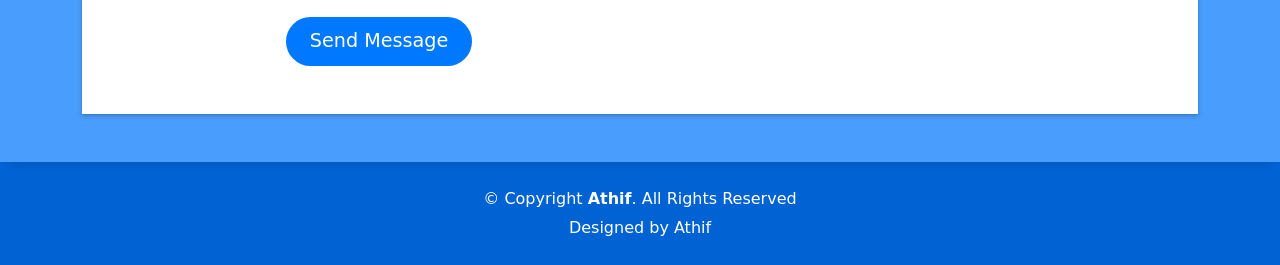
==== commit 4af50702: "To add some Space" ====
--- a/index.html
+++ b/index.html
@@ -168,10 +168,12 @@
                       <br>
                       <h3 class="Education">HIgher Secondery</h3>
                       Ghss Pookotumpadam
+                      <br>
                       Computer Scince
                       <br>
                       <h3 class="Education">Digree</h3>
                       bharathiar university
+                      <br>
                       Bca
                     </p>
                     <div class="title-box-2">
